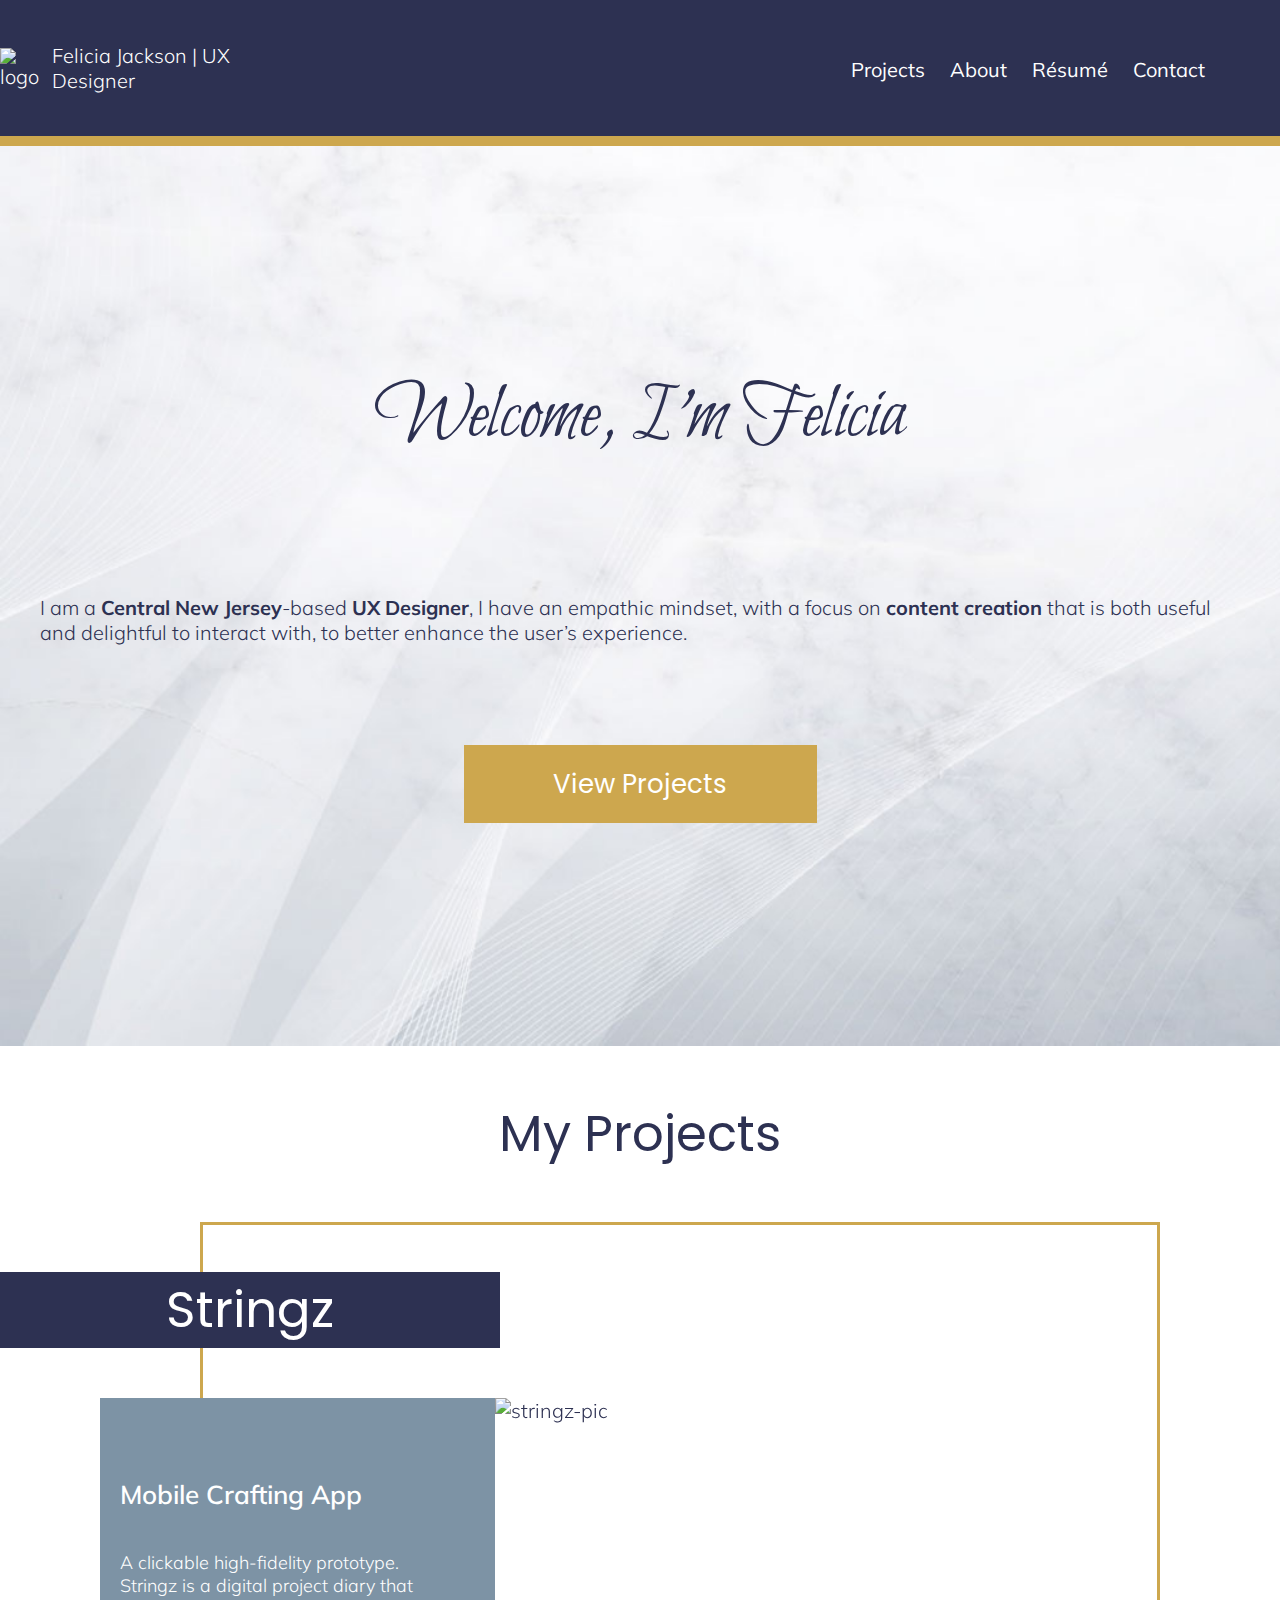
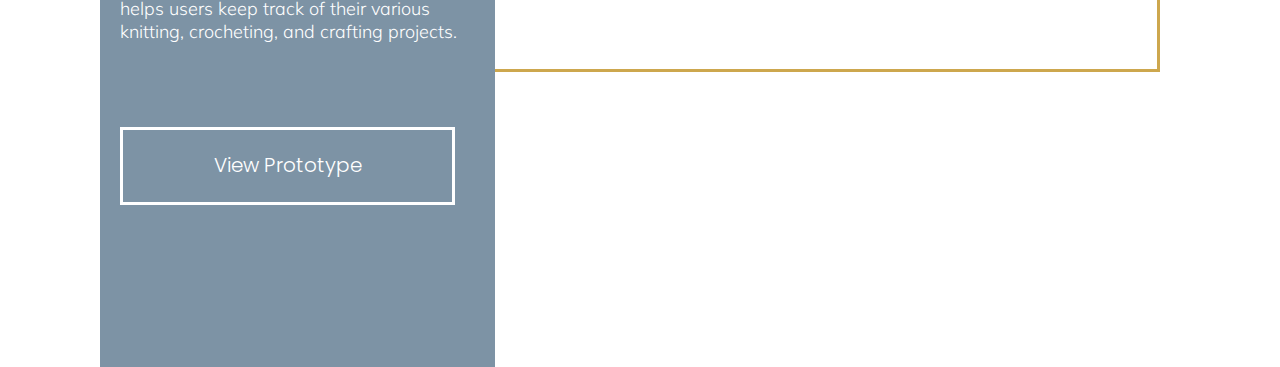
==== index.html @ fa901147 "addin responsive breakpoints to projects" ====
<!DOCTYPE html>
<html lang="en" dir="ltr">
  <head>
    <meta charset="utf-8" />
    <title>Felicia Jackson | Portfolio</title>
    <meta name="viewport" content="width=device-width, initial-scale=1.0" />
    <link rel="stylesheet" type="text/css" href="css/reset.css" />
    <link rel="stylesheet" type="text/css" href="css/style.css" />
    <link rel="stylesheet" type="text/css" href="css/projects.css" />
    <link rel="apple-touch-icon" sizes="180x180" href="/apple-touch-icon.png" />
    <link rel="icon" type="image/png" sizes="32x32" href="/favicon-32x32.png" />
    <link rel="icon" type="image/png" sizes="16x16" href="/favicon-16x16.png" />
    <link rel="manifest" href="/site.webmanifest" />
    <link rel="mask-icon" href="/safari-pinned-tab.svg" color="#2d3152" />
    <meta name="msapplication-TileColor" content="#2d3152" />
    <meta name="theme-color" content="#2d3152" />
    <link
      href="https://fonts.googleapis.com/css?family=Bilbo+Swash+Caps%7cMuli:300,300i,400,700,700i%7cPoppins:300,400,500&display=swap"
      rel="stylesheet"
    />
    <link
      rel="stylesheet"
      href="https://use.fontawesome.com/releases/v5.7.2/css/all.css"
      integrity="sha384-fnmOCqbTlWIlj8LyTjo7mOUStjsKC4pOpQbqyi7RrhN7udi9RwhKkMHpvLbHG9Sr"
      crossorigin="anonymous"
    />
    <!-- Global site tag (gtag.js) - Google Analytics -->
    <script
      async
      src="https://www.googletagmanager.com/gtag/js?id=UA-140704388-1"
    ></script>
    <script>
      window.dataLayer = window.dataLayer || [];
      function gtag() {
        dataLayer.push(arguments);
      }
      gtag("js", new Date());

      gtag("config", "UA-140704388-1");
    </script>
  </head>
  <body>
    <main>
      <header>
        <div class="logo-and-title">
          <div class="logo">
            <a href="index.html"><img src="images/logo.svg" alt="logo"/></a>
          </div>
          <h1 class="title">Felicia Jackson | UX Designer</h1>
        </div>
        <nav>
          <label for="toggle">&#9776;</label>
          <input type="checkbox" id="toggle" />
          <div class="menu">
            <a href="index.html#projects">Projects</a>
            <a href="about.html">About</a>
            <a href="résumé.pdf">R&eacute;sum&eacute;</a>
            <a href="contact.html">Contact</a>
          </div>
        </nav>
      </header>
      <div class="hero-section">
        <h1 class="bilbo-swash nsme">Welcome, I'm Felicia</h1>
        <p class="info1">
          I am a <strong>Central New Jersey</strong>-based
          <strong>UX Designer</strong>, I have an empathic mindset, with a focus
          on <strong>content creation</strong> that is both useful and
          delightful to interact with, to better enhance the user’s experience.
        </p>
        <div class="projects-button-container">
          <a href="index.html#projects" class="view-projects-button"
            >View Projects</a
          >
        </div>
      </div>

      <!-- project sections starts -->
      <div class="content">
        <h3 id="projects">My Projects</h3>
        <section class="section1">
          <div class="project-container">
            <div class="accent-border"></div>
            <div class="product-name">
              <h3>Stringz</h3>
            </div>
            <div class="project-info-container">
            <div class="card">
              <div class="card-content-container">
              <h4>Mobile Crafting App</h4>
              <p class="info2">
                A clickable high-fidelity prototype. Stringz is a digital
                project diary that helps users keep track of their various
                knitting, crocheting, and crafting projects.
              </p>
              <a
                href="https://invis.io/UWTKJE8YEC4"
                target="_blank"
                class="button"
                >View Prototype</a
              >
            </div>
            </div>
            <div class="product-image">
              <img src="images/stringz-image.jpg" alt="stringz-pic" />
            </div>
          </div>
          </div>
        </section>

        <!-- <section class="section2">
          <div class="accent-border2"></div>
          <div class="product-name2">
            <h3>Vaultage</h3>
          </div>
          <div class="vaultage-image">
            <img src="images/vaultage-image.jpg" alt="vaultage-pic" />
          </div>
          <div class="card2">
            <h4>Cloud Storage App</h4>
            <p class="info3">
              A clickable high fidelity prototype. It was usability tested on
              several potential users. This prototype addresses the initial pain
              points of cloud service users based on data research.
            </p>
            <a href="project.html" class="button">View Case Study</a>
          </div>
        </section>

        <section class="section3">
          <div class="accent-border3"></div>
          <div class="product-name3">
            <h3>Busy Bus</h3>
          </div>
          <div class="busy-bus-image">
            <img src="images/busy-bus.jpg" alt="busy-bus-pic" />
          </div>
          <div class="card3">
            <h4>Mobile App</h4>
            <p class="info2">
              Busy Bus is a single screen prototype solution to the problem
              identified by Transit Officials at the Washington & State Street
              Bus stop. Riders wanted the ability to know when their exact bus
              would be arriving into the station.
            </p>
            <a
              href="https://saphyer.github.io/FE-Challenge/"
              target="_blank"
              class="button"
              >View Prototype</a
            >
          </div>
        </section>
      </div> -->

      <!--footer starts -->
      <!-- <footer>
        <p class="thank-you">
          Thank you for your time, and I hope you enjoyed my work. If you have
          any questions, please feel free to contact me.
        </p>
        <a href="contact.html" class="lets-connect">Let’s Connect</a>
      </footer>
      <ul class="links2">
        <li>
          <a
            href="https://twitter.com/SaphyerJ?lang=en"
            target="_blank"
            class="contact-links"
            ><i class="fab fa-twitter"></i
          ></a>
        </li>

        <li>
          <a
            href="https://github.com/Saphyer"
            target="_blank"
            class="contact-links"
            ><i class="fab fa-github"></i
          ></a>
        </li>

        <li>
          <a href="contact.html" class="contact-links"
            ><i class="fas fa-envelope"></i
          ></a>
        </li>

        <li>
          <a
            href="https://www.linkedin.com/in/felicia-jackson"
            target="_blank"
            class="contact-links"
            ><i class="fab fa-linkedin-in"></i
          ></a>
        </li>
      </ul>
      <p class="copy-right">
        &copy; 2019 Felicia Jackson | Designed & Developed by Felicia Jackson
      </p>
      <p class="copy-right2">&copy; 2019 Felicia Jackson</p> -->
    </main>
  </body>
</html>
---- css/style.css ----
* {
  box-sizing: border-box;
  margin: 0;
  padding: 0;
  /* overflow-x: hidden; */
}

body {
  background-color: #fff;
  color: #2D3152;
  font-family: 'Muli', sans-serif;
  font-size: 18px;
  font-weight: 300;
  line-height: normal;
  margin: 0;
  width: 100vw;
}

html {
  scroll-behavior: smooth;
}

main {
  display: grid;
  width: 100vw;
}

/* HOMEPAGE STARTS */
header {
  background-color: #2D3152;
  border-bottom: 10px solid #cda74e;
  color: #fff;
  display: flex;
  flex-direction: row;
  height: 225px;
  justify-content: space-between;
  position: sticky;
  position: -webkit-sticky;
  top: 0;
  width: 100%;
}

.logo {
  /* grid-column: 1;
  grid-row: 1;
  justify-self: start;
  padding-left: 30px;
  padding-top: 15px; */
}

.title {
  /* font-weight: 400;
  grid-column: 1;
  grid-row: 1;
  height: 26px;
  padding-left: 7px;
  padding-top: 41px;
  width: 260px; */
}

nav {
  text-align: right;
  height: 70px;
  line-height: 70px;
  padding-right: 15px;
  padding-top: 1px;
  width: 100%;
}

.menu {
  margin: 0 50px 0 0;
}

.menu a {
  clear: right;
  color: #fff;
  font-weight: 400;
  line-height: 50px;
  margin: 0 10px;
  text-decoration: none;
}

label {
  background-color: #2d3152;
  display: none;
  font-size: 45px;
  float: right;
  line-height: 70px;
  margin: 12px 45px 0 0 ;
  width: 15px;
}

#toggle {
  display: none;
}

/* unvisited link */
a:link {
  color: #ffffff;
  text-decoration: none;
}

/* visited link */
a:visited {
  color: #ffffff;
}

/* hover over link */
a:hover {
  text-decoration: underline;
}

/* selected link
a:active {
  color: #D2D6DD;
}*/

.hero-section {
  background-image: url(../images/abstract-bg.jpg);
  background-size: cover;
  display: flex;
  flex-direction: column;
  justify-content: center;
  align-items: center;
  height: 100vh;
}

.projects-button-container {
  width: 100%;
  display: flex;
  justify-content: center;
  align-items: center;
}

.bilbo-swash {
  font-family: 'Bilbo Swash Caps', cursive;
  font-size: 70px;
  grid-column: 1;
  grid-row: 1;
  padding-left: 40px;
  padding-top: 80px;
}

.name {
  font-family: 'Bilbo Swash Caps', cursive;
  font-size: 70px;
  grid-column: 1;
  grid-row: 1;
  justify-self: start;
  margin-left: 110px;
  padding-top: 165px;
}

.info1 {
  align-self: end;
  font-weight: 300;
  grid-column: 1;
  grid-row: 1;
  padding-bottom: 100px;
  padding-left: 40px;
  padding-right: 40px;
  width: 100%;
}

.info2, .info3 {
  font-size: 18px;
  grid-row: 2;
  /* padding-left: 35px; */
  padding-right: 35px;
  width: 375px;
}

.content {
  /* display: grid; */
  /* grid-template-rows: 80px repeat(3, 1fr);
  grid-row-gap: 35px; */
  width: 100vw;
}

.project-container {
  width: 100%;
  position: absolute;
}



.button {
 background: #7D93A5;
 border: 3px solid #ffffff;
 color: #ffffff;
 font-family: 'Poppins';
 font-size: 20px;
 font-weight: 300;
 grid-column: 1;
 grid-row: 3;
 height: 78px;
 justify-self: center;
 margin-top: 84px;
 padding: 20px;
 text-align: center;
 text-decoration-line: none;
 width: 335px;
}

a.button:link {
  color: #ffffff;
}

/* visited link */
a.button:visited {
 background: #fff;
 border-color: #7D93A5;
 color: #7D93A5;
}

/* hover over link */
a.button:hover {
 background: #ffffff;
 border: 3px solid #7D93A5;
 color: #7D93A5;
}

/* selected link */
a.button:active {
 background: #ffffff;
 border: 3px solid #6b7d8c;
 color: #6b7d8c;
}

.vaultage-image, .busy-bus-image {
  grid-column: 1;
  grid-row: 2;
  margin-top: 145px;
}
/* HOMEPAGE ENDS */

/* CASE STUDY STARTS */
#myBtn {
  background-color: #2d3152;
  border: none;
  border-radius: 50%;
  bottom: 20px;
  color: #ffffff;
  cursor: pointer;
  display: none;
  font-size: 18px;
  font-weight: bold;
  outline: none;
  position: fixed;
  right: 10px;
  padding: 15px;
  z-index: 99;
}

#myBtn:hover {
  background-color: #fff;
  border: 2px solid #2d3152;
  color: #2d3152;
}

.active {
  color: #BAC8CE !important;
}

.hero-area {
  display: grid;
  grid-column: 1;
  grid-gap: 20px;
  grid-template-rows: 100px 155px 349px 135px;
}

.steel-bg {
  grid-column: 1;
  grid-row: 1;
  z-index: -1;
}

.steel-bg img {
  height: 855px;
  width: 100%;
}

.prototype-title, .about-me h2, .contact-me h2 {
  font-family: 'Bilbo Swash Caps', cursive;
  font-size: 60px;
  grid-column: 1;
  grid-row: 1;
}

.prototype-title {
  margin-top: 50px;
  padding-bottom: 60px;
  padding-right: 40px;
  padding-top: 40px;
  place-self: center;
}

.about-me h2, .contact-me h2 {
  align-self: center;
  justify-self: center;
  padding-bottom: 50px;
}

.hero-statement {
  font-weight: 300;
  grid-column: 1;
  grid-row: 2;
  height: 153px;
  padding-left: 40px;
  width: 100%;
}

.hero-image {
  grid-column: 1;
  grid-row: 3;
  padding-right: 55px;
  place-self: center;
}

.hero-image img {
  height: 350px;
  width: 372px;
}

.view-prototype-button, .user-survey-button, .personas-button, .user-stories-button, .user-flows-button, .content-strategy-button, .site-map-button, .full-sketches-button, .lo-fi-wireframes-button, .lo-fi-prototype-button, .hi-fi-mockups-button, .view-prototype-button2, .logo-sketch-button, .style-guide-button, .preference-test-button, .lets-connect {
  background-color: #cda74e;
  border: 2px solid #cda74e;
  color: #fff;
  font-family: 'Poppins';
  font-size: 20px;
  font-weight: 400;
  grid-column: 1;
  height: 78px;
  justify-self: center;
  padding: 20px;
  text-align: center;
  text-decoration: none;
  width: 335px;
}

.view-prototype-button {
 grid-row: 4;
}

.user-survey-button {
 grid-row: 14;
}

.personas-button {
 grid-row: 8;
}

.user-stories-button {
 grid-row: 13;
}

.user-flows-button {
 grid-row: 20;
}

.content-strategy-button {
 grid-row: 25;
}

.site-map-button {
 grid-row: 30;
}

.full-sketches-button {
 grid-row: 12;
}

.lo-fi-wireframes-button {
 grid-row: 13;
}

.lo-fi-prototype-button {
 grid-row: 14;
}

.hi-fi-mockups-button {
 grid-row: 20;
}

.view-prototype-button2 {
  grid-row: 24;
}

.logo-sketch-button  {
 grid-row: 5;
}

.style-guide-button {
 grid-row: 25;
}

.preference-test-button {
 grid-row: 36;
}

.lets-connect {
   grid-row: 2;
}

a.view-prototype-button:link {
 color: #ffffff;
}

/* visited link */
a.view-prototype-button:visited {
  background: #ffffff;
  border-color: #cda74e;
  color: #cda74e;
}

/* hover over link */
a.view-prototype-button:hover {
  background: #ffffff;
  border: 2px solid #b39144;
  color: #b39144;
}

/* selected link */
a.view-prototype-button:active {
  background: #ffffff;
  border: 2px solid #2D3152;
  color: #2D3152;
}

.overview {
  display: grid;
  grid-gap: 10px;
  grid-template-rows: 1fr;
  padding-top: 60px;
}

.tab, .tab2 {
  background-color: #2D3152;
  color: #ffffff;
  font-family: 'Poppins';
  font-size: 30px;
  font-weight: 500;
  grid-template-rows: 1fr;
  height: 40px;
  justify-items: center;
  padding-bottom: 50px;
  text-align: center;
}

.tab {
  grid-row: 1;
}

.tab2 {
  grid-row: 3;
}

.tab h3, .tab2 h3 {
  font-size: 30px;
  font-weight: 400;
  text-align: center;
  }

h4 {
  font-size: 20px;
  font-weight: 600;
}

.summary, .competitive, .personas {
  grid-column: 1;
  grid-row: 2;
  padding-left: 35px;
}

.user-survey, .user-stories {
  grid-column: 1;
  grid-row: 9;
  padding-left: 35px;
}

.user-stories {
  padding-top: 10px;
}

.user-flows, .content-strategy, .site-map, .sketching, .hi-fi-mockups, .logo-sketches, .black-white-logo, .color-logo, .mind-map, .mood-board, .style-guide, .preference-testing, .thoughts {
  grid-column: 1;
  padding-left: 35px;
}

.user-flows {
  grid-row: 14;
}

.content-strategy {
  grid-row: 21;
}

.site-map {
  grid-row: 26;
}

.sketching, .logo-sketches, .thoughts {
  grid-row: 2;
}

.hi-fi-mockups {
  grid-row: 16;
}

.black-white-logo {
  grid-row: 6;
}

.color-logo {
  grid-row: 10;
}

.mind-map {
  grid-row: 15;
}

.mood-board {
  grid-row: 18;
}

.style-guide {
  grid-row: 21;
}

.preference-testing {
  grid-row: 27;
}

.summary-text, .problem-text, .solution-text, .competitive-text1, .competitive-text2, .survey-text1, .survey-text2, .survey-text3, .multitasker-text, .professional-text, .user-stories-text, .user-flow-text, .content-strategy-text1, .content-strategy-text2, .site-map-text, .sketch-text1, .sketch-text2, .sketch-text3, .logo-text, .mind-map-text, .mood-board-text, .style-guide-text, .preference-text1, .preference-text2, .preference-text3, .preference-text4, .preference-text5, .thoughts-text1, .thoughts-text2, .thoughts-text3, .thoughts-text4, .thoughts-text5 {
  grid-column: 1;
  padding-left: 35px;
  padding-right: 35px;
  width: 375px;
}

.summary-text, .sketch-text1, .logo-text, .thoughts-text1 {
  grid-row: 3;
}

.problem-text {
  grid-row: 2;
}

.solution-text {
  grid-row: 4;
  padding-bottom: 50px;
}

.competitive-text2, .thoughts-text2 {
  grid-row: 4;
}

.survey-text1, .user-stories-text {
  grid-row: 10;
}

.survey-text2 {
  grid-row: 11;
}

.survey-text3 {
  grid-row: 12;
}

.multitasker-text, .professional-text {
  padding-top: 30px;
}

.multitasker-text {
  grid-row: 4;
}

.professional-text {
  grid-row: 6;
}

.user-flow-text, .sketch-text2 {
  grid-row: 15;
}

.content-strategy-text1, .sketch-text3, .style-guide-text {
  grid-row: 22;
}

.content-strategy-text2 {
  grid-row: 23;
}

.site-map-text {
  grid-row: 27;
}

.mind-map-text {
  grid-row: 16;
}

.mood-board-text {
  grid-row: 19;
}

.preference-text1 {
  grid-row: 28;
}

.preference-text2 {
  grid-row: 29;
}

.preference-text3 {
  grid-row: 31;
}

.preference-text4 {
  grid-row: 33;
}

.preference-text5 {
  grid-row: 35;
}

.thoughts-text3 {
  grid-row: 5;
}

.thoughts-text4 {
  grid-row: 6;
}

.thoughts-text5 {
  grid-row: 7;
}

.role, .deliverables, .tools {
  grid-column: 1;
  grid-row: 4;
  padding-left: 35px;
  padding-bottom: 5px;
}

.deliverables {
  grid-row: 6;
}

.tools {
  grid-row: 10;
}

.hr1, .hr2, .hr3 {
  align-self: end;
  grid-column: 1;
  height: 0;
  margin-left: 35px;
  width: 300px;
}

.hr1 {
  grid-row: 4;
}

.hr2 {
  grid-row: 6;
}

.hr3 {
  grid-row: 10;
}

.ux, .discovery, .ia, .visual, .design {
  display: block;
  grid-column: 1;
  padding-left: 35px;
}

.ux {
  grid-row: 5;
}

.discovery {
  grid-row: 7;
}

.ia {
  grid-row: 8;
}

.visual {
  grid-row: 9;
}

.design {
  grid-row: 11;
  padding-bottom: 50px;
}

b {
  font-weight: 500;
}

.problem-solution, .define, .brand-identity {
  background-color: rgba(125, 147, 165, .13);
  display: grid;
  grid-gap: 20px;
  padding-top: 50px;
}

.problem-solution {
  grid-template-columns: 1fr;
  grid-template-rows: 1fr;
}

.define, .brand-identity  {
  padding-bottom: 50px;
}

.empathize, .ideate, .reflection {
  display: grid;
  grid-gap: 20px;
  padding-bottom: 50px;
  padding-top: 50px;
}

.empathize {
  grid-template-columns: 1fr;
  grid-row: 5;
}

strong {
  font-weight: bold;
}

.google, .dropbox, .icloud {
  grid-column: 1;
  justify-self: center;
  padding-bottom: 30px;
}

.google {
  grid-row: 5;
}

.dropbox {
  grid-row: 6;
}

.icloud {
  grid-row: 7;
}

.h51, .h52, .h53 {
  align-self: end;
  grid-column: 1;
  justify-self: center;
}

.h51 {
  grid-row: 5;
}

.h52 {
  grid-row: 6;
}

.h53 {
  grid-row: 7;
}

a.analysis-links:link {
  color: #2D3152;
  text-decoration-line: underline;
}

/* visited link */
a.analysis-links:visited {
  color: #7D93A5;
}

/* hover over link */
a.analysis-links:hover {
  color: #CDA74E;
}

/* selected link */
a.analysis-links:active {
  color: #7D93A5;
}

.take-away1, .take-away2, .take-away3, .take-away4, .take-away5, .take-away6, .take-away7, .take-away8, .take-away9 {
  background-color: rgba(213, 214, 221, 0.5);
  grid-column: 1;
  padding: 20px;
  padding-left: 35px;
  padding-right: 35px;
}

.take-away1 {
  grid-row: 8;
}

.take-away2 {
  grid-row: 13;
}

.take-away3 {
  grid-row: 7;
}

.take-away4 {
  grid-row: 12;
}

.take-away5 {
  grid-row: 19;
}

.take-away6 {
  grid-row: 24;
}

.take-away7 {
  grid-row: 29;
}

.take-away8 {
  grid-row: 23;
}

.take-away9 {
  grid-row: 37;
}

a.user-survey-button:link {
  color: #ffffff;
}

/* visited link */
a.user-survey-button:visited {
  background: #fff;
  border-color: #cda74e;
  color: #cda74e;
}

/* hover over link */
a.user-survey-button:hover {
  background: #ffffff;
  border: 2px solid #b39144;
  color: #b39144;
}

/* selected link */
a.user-survey-button:active {
  background: #ffffff;
  border: 2px solid #2D3152;
  color: #2d3152;
}

.candiceb, .stacyj {
  grid-column: 1;
}

.candiceb {
  grid-row: 3;
}

.stacyj {
  grid-row: 5;
}

.multitasker, .professional {
  grid-column: 1;
  padding-left: 35px;
}

.multitasker{
  grid-row: 4;
}

.professional{
  grid-row: 6;
}

a.personas-button:link {
  color: #ffffff;
}

/* visited link */
a.personas-button:visited {
  background: #fff;
  border-color: #cda74e;
  color: #cda74e;
}

/* hover over link */
a.personas-button:hover {
  background: #ffffff;
  border: 2px solid #b39144;
  color: #b39144;
}

/* selected link */
a.personas-button:active {
  background: #ffffff;
  border: 2px solid #2D3152;
  color: #2d3152;
}

.us-image {
  grid-column: 1;
  grid-row: 11;
}

figcaption {
  font-size: 14px;
  padding-left: 15px;
}

a.user-stories-button:link {
  color: #ffffff;
}

/* visited link */
a.user-stories-button:visited {
  background: #fff;
  border-color: #cda74e;
  color: #cda74e;
}

/* hover over link */
a.user-stories-button:hover {
  background: #ffffff;
  border: 2px solid #b39144;
  color: #b39144;
}

/* selected link */
a.user-stories-button:active {
  background: #ffffff;
  border: 2px solid #2D3152;
  color: #2d3152;
}

ol {
  grid-column: 1;
  grid-row: 16;
  justify-self: start;
  list-style-type: decimal;
  padding-left: 55px;
}

.search-share-image {
  grid-column: 1;
  grid-row: 17;
  padding-left: 20px;
}

.onboarding-image {
  grid-column: 1;
  grid-row: 18;
  padding-left: 45px;
}

a.user-flows-button:link {
  color: #ffffff;
}

/* visited link */
a.user-flows-button:visited {
  background: #fff;
  border-color: #cda74e;
  color: #cda74e;
}

/* hover over link */
a.user-flows-button:hover {
  background: #ffffff;
  border: 2px solid #b39144;
  color: #b39144;
}

/* selected link */
a.user-flows-button:active {
  background: #ffffff;
  border: 2px solid #2D3152;
  color: #2d3152;
}

a.content-strategy-button:link {
  color: #ffffff;
}

/* visited link */
a.content-strategy-button:visited {
  background: #fff;
  border-color: #cda74e;
  color: #cda74e;
}

/* hover over link */
a.content-strategy-button:hover {
  background: #ffffff;
  border: 2px solid #b39144;
  color: #b39144;
}

/* selected link */
a.content-strategy-button:active {
  background: #ffffff;
  border: 2px solid #2D3152;
  color: #2d3152;
}

.site-map-image2 {
  grid-column: 1;
  grid-row: 28;
  place-self: center;
}

a.site-map-button:link {
  color: #ffffff;
}

/* visited link */
a.site-map-button:visited {
  background: #fff;
  border-color: #cda74e;
  color: #cda74e;
}

/* hover over link */
a.site-map-button:hover {
  background: #ffffff;
  border: 2px solid #b39144;
  color: #b39144;
}

/* selected link */
a.site-map-button:active {
  background: #ffffff;
  border: 2px solid #2D3152;
  color: #2d3152;
}

.h54, .h55 {
  font-weight: 500;
  grid-column: 1;
  padding-left: 35px;
}

.h54 {
  grid-row: 4;
}

.h55 {
  grid-row: 8;
}

.upload-image {
  grid-column: 1;
  grid-row: 5;
  place-self: center;
}

.lo-fi-iteration1 {
  grid-column: 1;
  grid-row: 6;
}

.lo-fi-iteration2 {
  grid-column: 1;
  grid-row: 7;
}

.create-content-image {
  grid-column: 1;
  grid-row: 9;
  place-self: center;
}

.new-content1 {
  grid-column: 1;
  grid-row: 10;
}

.new-content2 {
  grid-column: 1;
  grid-row: 11;
}

a.full-sketches-button:link {
  color: #ffffff;
}

/* visited link */
a.full-sketches-button:visited {
  background: #fff;
  border-color: #cda74e;
  color: #cda74e;
}

/* hover over link */
a.full-sketches-button:hover {
  background: #ffffff;
  border: 2px solid #b39144;
  color: #b39144;
}

/* selected link */
a.full-sketches-button:active {
  background: #ffffff;
  border: 2px solid #2D3152;
  color: #2d3152;
}

a.lo-fi-wireframes-button:link {
  color: #ffffff;
}

/* visited link */
a.lo-fi-wireframes-button:visited {
  background: #fff;
  border-color: #cda74e;
  color: #cda74e;
}

/* hover over link */
a.lo-fi-wireframes-button:hover {
  background: #ffffff;
  border: 2px solid #b39144;
  color: #b39144;
}

/* selected link */
a.lo-fi-wireframes-button:active {
  background: #ffffff;
  border: 2px solid #2D3152;
  color: #2d3152;
}

a.lo-fi-prototype-button:link {
  color: #ffffff;
}

/* visited link */
a.lo-fi-prototype-button:visited {
  background: #fff;
  border-color: #cda74e;
  color: #cda74e;
}

/* hover over link */
a.lo-fi-prototype-button:hover {
  background: #ffffff;
  border: 2px solid #b39144;
  color: #b39144;
}

/* selected link */
a.lo-fi-prototype-button:active {
  background: #ffffff;
  border: 2px solid #2D3152;
  color: #2d3152;
}

a.usability-tests-link:link {
  color: #2D3152;
  text-decoration-line: underline;
}

/* visited link */
a.usability-tests-link:visited {
  color: #7D93A5;
}

/* hover over link */
a.usability-tests-link:hover {
  color: #CDA74E;
}

/* selected link */
a.usability-tests-link:active {
  color: #D2D6DD;
}

.hi-fi-mockup1, .hi-fi-mockup2, .hi-fi-mockup3, .hi-fi-mockup4 {
  grid-column: 1;
}

.hi-fi-mockup1 {
  grid-row: 17;
}

.hi-fi-mockup2 {
  grid-row: 17;
}

.hi-fi-mockup3 {
  grid-row: 19;
}

.hi-fi-mockup4 {
  grid-row: 18;
}

a.hi-fi-mockups-button:link {
  color: #ffffff;
}

/* visited link */
a.hi-fi-mockups-button:visited {
  background: #fff;
  border-color: #cda74e;
  color: #cda74e;
}

/* hover over link */
a.hi-fi-mockups-button:hover {
  background: #ffffff;
  border: 2px solid #b39144;
  color: #b39144;
}

/* selected link */
a.hi-fi-mockups-button:active {
  background: #ffffff;
  border: 2px solid #2D3152;
  color: #2d3152;
}
a.view-prototype-button2:link {
  color: #ffffff;
}

/* visited link */
a.view-prototype-button2:visited {
  background: #fff;
  border-color: #cda74e;
  color: #cda74e;
}

/* hover over link */
a.view-prototype-button2:hover {
  background: #ffffff;
  border: 2px solid #b39144;
  color: #b39144;
}

/* selected link */
a.view-prototype-button2:active {
  background: #ffffff;
  border: 2px solid #2D3152;
  color: #2d3152;
}

.logo-sketches-image {
  grid-column: 1;
  grid-row: 4;
}

a.logo-sketch-button:link {
  color: #ffffff;
}

/* visited link */
a.logo-sketch-button:visited {
  background: #fff;
  border-color: #cda74e;
  color: #cda74e;
}

/* hover over link */
a.logo-sketch-button:hover {
  background: #ffffff;
  border: 2px solid #b39144;
  color: #b39144;
}

/* selected link */
a.logo-sketch-button:active {
  background: #ffffff;
  border: 2px solid #2D3152;
  color: #2d3152;
}

.vl1, .vl2, .vl3 {
  grid-column: 1;
  justify-self: center;
}

.vl1 {
  grid-row: 7;
}

.vl2 {
  grid-row: 8;
}

.vl3 {
  grid-row: 9;
  padding-left: 125px;
}

.hi-fi-vl1, .hi-fi-vl2, .hi-fi-vl3, .hi-fi-vl4 {
  grid-column: 1;
  place-self: center;
}

.hi-fi-vl1 {
  grid-row: 11;
}

.hi-fi-vl2 {
  grid-row: 12;
}

.hi-fi-vl3 {
  grid-row: 13;
}

.hi-fi-vl4 {
  grid-row: 14;
  padding-left: 125px;
}

.mind-map-image, .mood-board-image {
  grid-column: 1;
}

.mind-map-image {
  grid-row: 17;
}

.mood-board-image {
  grid-row: 20;
}

.color-palette, .typography-image {
  grid-column: 1;
  place-self: center;
}

.color-palette {
  grid-row: 23;
}

.typography-image {
  grid-row: 24;
}

a.style-guide-button:link {
  color: #ffffff;
}

/* visited link */
a.style-guide-button:visited {
  background: #fff;
  border-color: #cda74e;
  color: #cda74e;
}

/* hover over link */
a.style-guide-button:hover {
  background: #ffffff;
  border: 2px solid #b39144;
  color: #b39144;
}

/* selected link */
a.style-guide-button:active {
  background: #ffffff;
  border: 2px solid #2D3152;
  color: #2d3152;
}

a.iterations:link {
  color: #2D3152;
  text-decoration-line: underline;
}

/* visited link */
a.iterations:visited {
  color: #7D93A5;
}

/* hover over link */
a.iterations:hover {
  color: #CDA74E;
}

/* selected link */
a.iterations:active {
  color: #D2D6DD;
}

.login-button, .progress-meter, .radio-button {
  grid-column: 1;
  place-self: center;
}

.login-button {
  grid-row: 30;
}

.progress-meter {
  grid-row: 32;
}

.radio-button {
  grid-row: 34;
}

i {
  font-style: italic;
}

a.final-testing:link {
  color: #2D3152;
  text-decoration-line: underline;
}

/* visited link */
a.final-testing:visited {
  color: #7D93A5;
}

/* hover over link */
a.final-testing:hover {
  color: #CDA74E;
}

/* selected link */
a.final-testing:active {
  color: #D2D6DD;
}

a.final-version:link {
  color: #2D3152;
  text-decoration-line: underline;
}

/* visited link */
a.final-version:visited {
  color: #7D93A5;
}

/* hover over link */
a.final-version:hover {
  color: #CDA74E;
}

/* selected link */
a.final-version:active {
  color: #D2D6DD;
}

a.preference-test-button:link {
  color: #ffffff;
}

/* visited link */
a.preference-test-button:visited {
  background: #fff;
  border-color: #cda74e;
  color: #cda74e;
}

/* hover over link */
a.preference-test-button:hover {
  background: #ffffff;
  border: 2px solid #b39144;
  color: #b39144;
}

/* selected link */
a.preference-test-button:active {
  background: #ffffff;
  border: 2px solid #2D3152;
  color: #2d3152;
}

/* ABOUT ME STARTS */
.about-me {
  background-image: url(../images/abstract-bg.jpg);
  background-size: cover;
  display: grid;
  grid-template-rows: 342px;
}

.quote1, .quote1a, .quote2 {
  font-size: 18px;
  font-style: italic;
  font-weight: lighter;
  grid-column: 1;
  grid-row: 1;
}

.quote1 {
  place-self: center;
  padding-top: 80px;
  width: 347px;
}

.quote1a, .quote2 {
  align-self: end;
  justify-self: center;
}

.quote1a {
  padding-bottom: 95px;
  width: 126px;
}

.quote2 {
  padding-bottom: 60px;
  width: 100px;
}

.bio-section {
  display: grid;
  grid-gap: 20px;
  grid-template-rows: 700px 1fr;
}

.color-block {
  background-color: #2d3152;
  grid-column: 1;
  grid-row: 1;
  height: 351px;
  justify-self: center;
  width: 364px;
}

.portrait2 {
  grid-column: 1;
  grid-row: 1;
  height: 500px;
  padding-top: 4px;
  place-self: center;
}

.bio-tab {
  background-color: #2D3152;
  color: #fff;
  grid-column: 1;
  grid-row: 2;
  height: 40px;
  justify-self: stretch;
  padding-bottom: 50px;
  text-align: center;
}

h3 {
  color: #ffffff;
  font-family: 'Poppins';
  font-size: 30px;
  font-weight: 400;
}

.bio-paras {
  display: grid;
  grid-row-gap: 15px;
}

.p1, .p2, .p3, .p4 {
  grid-column: 1;
  padding: 5px 35px;
}

.p1 {
  grid-row: 2;
}

.p2 {
  grid-row: 4;
}

.p3 {
  grid-row: 6;
}

.p4 {
  grid-row: 7;
}

.adolescence, .adulthood, .reflect {
  font-size: 24px;
  font-weight: 600;
  font-style: italic;
  grid-column: 1;
  padding-left: 35px;
  padding-top: 5px;
}

.adolescence {
  grid-row: 1;
}

.adulthood {
  grid-row: 3;
}

.reflect {
  grid-row: 5;
}

/* CONTACT PAGE STARTS */
.contact-me {
  background-image: url(../images/abstract-bg.jpg);
  background-size: cover;
  display: grid;
  grid-template-rows: 224px;
}

.message, form {
  display: grid;
  font-size: 20px;
}

.message {
  font-weight: bold;
  justify-self: center;
  padding-top: 60px;
}

form {
  grid-gap: 10px;
  grid-template-rows: 40px;
  margin-top: 40px;
  margin-left: 40px;
  margin-right: 40px;
}

input {
  border: 1px solid #d4d4d4;
  font-size: 14px;
  font-family: 'muli';
  grid-row: 1;
  height: 40px;
  padding-left: 5px;
}

textarea {
  border: 1px solid #d4d4d4;
  font-size: 14px;
  font-family: 'muli';
  grid-row: 2;
  height: 150px;
  padding-left: 5px;
  padding-top: 5px;
}

.send-button {
  background: #cda74e;
  border: 2px solid #cda74e;
  color: #ffffff;
  font-family: 'Poppins';
  font-size: 20px;
  font-weight: 400;
  grid-row: 4;
  height: 58px;
  justify-self: center;
  padding: 10px;
  margin-bottom: 40px;
  margin-top: 20px;
  width: 200px;
}

/* FOOTER SECTION STARTS */
footer {
  background-color: #2D3152;
  color: #ffffff;
  display: grid;
  grid-template-rows: 160px 150px;
  grid-gap: 10px;
  margin-top: 85px;
}

.thank-you {
  font-size: 20px;
  grid-column: 1;
  grid-row: 1;
  padding: 45px 35px;
}

a.lets-connect:link {
  color: #ffffff;
}

/* visited link */
a.lets-connect:visited {
  background: #2d3152;
  border-color: #fff;
  color: #fff;
}

/* hover over link */
a.lets-connect:hover {
  background: #2d3152;
  border: 2px solid #ffffff;
  color: #ffffff;
}

/* selected link */
a.lets-connect:active {
  background: #ffffff;
  border: 2px solid #ffffff;
  color: #2d3152;
}

ul.links2 li {
  color: #2D3152;
  float: right;
  font-weight: 400;
  grid-row: 11;
  padding-left: 22px;
}

/* unvisited link */
a.contact-links:link {
  color: #2D3152;
  text-decoration: none;
}

/* visited link */
a.contact-links:visited {
  color: #B3C7D6;
}

/* hover over link */
a.contact-links:hover {
  color: #CDA74E;
}

/* selected link */
a.contact-links:active {
  color: #D2D6DD;
}

.copy-right {
  color: #2D3152;
  font-size: 10px;
  grid-column: 1;
  grid-row: 12;
  padding-left: 35px;
  margin-top: 5px;
  padding-bottom: 10px;
}

/* MEDIA QUERIES START */

@media only screen and (max-width: 760px) {
/* HOMEPAGE MOBILE STYLES */

  body{
    font-size: 18px;
  }

  .accent-border, .accent-border2, .accent-border3 {
    
  }

  .card, .card2, .card3{
    grid-row: 3;
  }

  .content {
    grid-row-gap: 0;
  }

  .section1, .section2, .section3 {
    margin-bottom: 0;
  }

  .product-image img, .vaultage-image img, .busy-bus-image img {
    height: 100%;
    width: 100%;
  }

  header {
    height: 110px;
  }

  label {
    display: block;
    cursor: pointer;
  }

  .menu {
    display: none;
    left: 0px;    
    text-align: center;
    width: 100%;
  }

  .menu a {
    border-bottom: 1px solid #fff;
    display: block;
    margin-left: 0;
    width: 100%;
  }

  #toggle:checked + .menu {
    background-color: #2D3152;
    display: block;
    height:auto;
    margin-top:111px;
    opacity: 0.9;
    /* width: 100; */
  }

  .view-projects-button {
    display: none;
  }

  .info2, .info3 {
    width: 100%;
  }

/* CASE STUDY - MOBILE STYLES */

  .hero-area {
    grid-template-rows: 100px 160px 329px 135px;
  }

  .hero-statement {
    padding: 20px 40px;
  }

  .summary-text, .problem-text, .solution-text, .competitive-text1, .competitive-text2, .survey-text1, .survey-text2, .survey-text3, .multitasker-text, .professional-text, .user-stories-text, .user-flow-text, .content-strategy-text1, .content-strategy-text2, .site-map-text, .sketch-text1, .sketch-text2, .sketch-text3, .logo-text, .mind-map-text, .mood-board-text, .style-guide-text, .preference-text1, .preference-text2, .preference-text3, .preference-text4, .preference-text5, .thoughts-text1, .thoughts-text2, .thoughts-text3, .thoughts-text4, .thoughts-text5 {
    width: 100%;
  }

  .candiceb img, .stacyj img, .us-image img, .lo-fi-iteration1 img, .lo-fi-iteration2 img, .new-content1 img, .new-content2 img, .hi-fi-mockup1 img, .hi-fi-mockup2 img, .hi-fi-mockup4 img, .logo-sketches-image img, .mind-map-image img, .mood-board-image img {
    height: auto;
    width: 100%;
  }

  .candiceb, .stacyj, .us-image, .lo-fi-iteration1, .lo-fi-iteration2, .new-content1, .new-content2, .hi-fi-mockup1, .hi-fi-mockup2, .hi-fi-mockup4, .logo-sketches-image, .mind-map-image, .mood-board-image, .color-palette, .typography-image {
    max-width: 480px;
    margin: 10px auto;
}

  .search-share-image {
     grid-row: 17;
     place-self: center;
  }

  .onboarding-image {
     grid-row: 18;
     place-self: center;
  }

  .site-map-image, .site-map-image img, .uaf1, .hi-fi-mockup1 img, .cnc1, .hi-fi-mockup3 img {
    display: none;
  }

  .color-palette img, .typography-image img {
    height: auto;
    width: 386px;
  }

  i {
    font-size: 18px;
  }

  ul.links2 {
    margin-right: 30px;
    margin-top: 30px;
  }

/* ABOUT ME - MOBILE STYLES */

  .p1, .p2, .p3, .p4 {
    font-size: 18px;
  }

  .footer {
    height: 185px;
  }

  .copy-right {
    display: none;
  }

  .copy-right2 {
    font-size: 16px;
    margin-bottom: 20px;
    margin-left: 35px;
    margin-top: -23px;
  }
}

.logo-and-title {
  display: flex;
  flex-direction: row;
  justify-content: center;
  align-items: center;  
}

.title {
  height: 100%;
  display: flex;
  align-items: center;
  width: max-content;
}

.logo img {
  height: 100px;
}

@media only screen and (min-width: 761px) {
/* HOMEPAGE DESKTOP STYLES */
  body{
    font-size: 20px;
  }

  header {
    height: 146px;
  }

  .menu {
    margin-top: 17px;
  }

  .menu a {
    clear: right;
    font-weight: 400;
    line-height: 104px;
    /* padding: 20px;
    right: 85px; */
  }

  /* unvisited link */
  a:link {
    color: #ffffff;
    text-decoration: none;
  }

  /* hover over link */
  a:hover {
    color: #CDA74E;
  }

  /* selected link */
  a:active {
    color: #D2D6DD;
  }

  .hero-section {
    grid-template-rows: 619px;
  }

  .bilbo-swash, .name {
    font-size: 80px;
  }

  .bilbo-swash {
    /* padding-left: 450px;
    padding-top: 130px; */
    padding: 0;
    text-align: center;
    margin-top: 10%;
  }

  .name {
    margin-left: 250px;
    padding-top: 130px;
    justify-self: center;
  }

  .info1, .info2, .info3 {
    margin-top: 10%;
  }

  .view-projects-button {
     align-self: end;
     background: #cda74e;
     color: #ffffff;
     font-family: 'Poppins';
     font-size: 26px;
     font-weight: 400;
     grid-column: 1;
     grid-row: 1;
     height: 78px;
     margin-bottom: 130px;
     justify-self: center;
     padding: 20px;
     text-align: center;
     width: 353px;
  }

  a.view-projects-button:link {
   color: #ffffff;
  }

  /* visited link */
  a.view-projects-button:visited {
    color: #ffffff;
    border: 2px solid #b39144;
    background: #b39144;
  }

  /* hover over link */
  a.view-projects-button:hover {
    background: #ffffff;
    border: 2px solid #b39144;
    color: #b39144;
  }

  /* selected link */
  a.view-projects-button:active {
    background: #ffffff;
    border: 2px solid #2D3152;
    color: #2D3152;
  }



/* CASE STUDY DESKTOP / TABLET STYLES */
  main {
    width: 100%;
  }

  .hero-area {
    grid-template-columns: 1fr;
    grid-template-rows: 1fr;
  }

  .steel-bg img {
    height: 824px;
  }

  .hero-image {
    grid-row: 1;
    justify-self: end;
    margin-right: 20px;
  }

  .hero-image img {
    height: 708.48px;
    padding-top: 25px;
    width: 772.22px;
  }

  .prototype-title {
    font-size: 80px;
    place-self: start;
    margin-left: 170px;
    margin-top: 65px;
  }

  .hero-statement {
    justify-self: start;
    grid-column: 1;
    grid-row: 1;
    height: 153px;
    margin-left: 135px;
    margin-top: 225px;
    width: 425px;
  }

  .view-prototype-button, .view-prototype-button2, .user-survey-button, .personas-button, .user-stories-button, .user-flows-button, .content-strategy-button, .site-map-button, .full-sketches-button, .lo-fi-wireframes-button, .lo-fi-prototype-button, .hi-fi-mockups-button, .logo-sketch-button, .style-guide-button, .preference-test-button {
    font-size: 26px;
    grid-column: 1;
    width: 353px;
  }

  .view-prototype-button {
     align-self: start;
     grid-row: 1;
     margin-top: 430px;
     margin-left: 170px;
     place-self: start;
  }

  .view-prototype-button2 {
    grid-row: 24;
    justify-self: center;
    margin-right: 190px;
    margin-top: 30px;
  }

  .user-survey-button, .personas-button, .user-stories-button, .user-flows-button, .content-strategy-button, .site-map-button {
    justify-self: start;
    margin-left: 415px;
  }

  .user-survey-button {
    grid-row: 13;
    margin-top: 20px;
    width: 353px;
  }

  .personas-button {
    grid-row: 8;
  }

  .user-stories-button {
    grid-row: 13;
  }

  .user-flows-button {
    grid-row: 19;
  }

  .content-strategy-button {
    grid-row: 25;
    margin-top: 30px;
  }

  .site-map-button {
    grid-row: 31;
  }

  .full-sketches-button {
    grid-row: 11;
    justify-self: start;
    margin-left: 230px;
    padding-left: 25px;
  }

  .lo-fi-wireframes-button, .hi-fi-mockups-button, .logo-sketch-button, .style-guide-button, .preference-test-button {
    justify-self: center;
    padding-left: 20px;
  }

  .lo-fi-wireframes-button {
    grid-row: 11;
    margin-left: 230px;
  }

  .lo-fi-prototype-button {
    grid-row: 13;
    justify-self: start;
    margin-left: 440px;
    padding-left: 20px;
  }

  .hi-fi-mockups-button, .logo-sketch-button, .style-guide-button, .preference-test-button {
    margin-right: 190px;
  }

  .hi-fi-mockups-button {
    grid-row: 21;
  }

  .logo-sketch-button  {
    grid-row: 5;
  }

  .style-guide-button {
    grid-row: 23;
  }

  .preference-test-button {
    grid-row: 30;
    margin-top: 20px;
  }

  .overview, .problem-solution, .empathize, .define, .ideate, .brand-identity, .reflection {
    grid-gap: 30px;
  }

  .overview {
    grid-template-columns: 1440px;
  }

  .tab {
    height: 68px;
    grid-column: 1;
    justify-self: start;
    width: 440px;
  }

  .tab h3, .tab2 h3 {
    font-size: 40px;
    margin-left: 100px;
    padding: 5px;
    text-align: left;
    }

  .summary, .competitive, .user-survey, .personas, .user-stories, .user-flows, .content-strategy, .site-map, .sketching, .hi-fi-mockups, .logo-sketches, .black-white-logo, .color-logo, .mind-map, .mood-board, .style-guide, .preference-testing, .thoughts {
    font-size: 26px;
    grid-column: 1;
    justify-self: start;
    margin-left: 135px;
    margin-top: 5px;
  }

  .summary, .competitive, .personas, .sketching, .logo-sketches, .thoughts {
    grid-row: 2;
  }

  .user-survey {
     grid-row: 8;
  }

  .user-stories, .color-logo {
     grid-row: 9;
  }

  .user-flows, .mood-board  {
     grid-row: 14;
  }

  .content-strategy {
     grid-row: 21;
  }

  .site-map {
     grid-row: 27;
  }

  .hi-fi-mockups, .style-guide {
     grid-row: 17;
  }

  .black-white-logo {
     grid-row: 7;
  }

  .mind-map {
     grid-row: 11;
  }

  .preference-testing {
    grid-row: 24;
  }

  .summary-text, .problem-text, .solution-text, .competitive-text1, .competitive-text2, .survey-text1, .survey-text2, .user-stories-text, .user-flow-text, .content-strategy-text1, .content-strategy-text2, .site-map-text, .sketch-text1, .sketch-text2, .sketch-text3, .logo-text, .mind-map-text, .mood-board-text, .style-guide-text, .preference-text1, .preference-text5, .thoughts-text1, .thoughts-text2, .thoughts-text3, .thoughts-text4, .thoughts-text5 {
    grid-column: 1;
    margin-left: 135px;
    width: 910px;
  }

  .summary-text {
     grid-row: 3;
     padding-bottom: 10px;
  }

  .competitive-text1, .sketch-text1, .logo-text, .thoughts-text1 {
     grid-row: 3;
  }

  .competitive-text2, .thoughts-text2 {
     grid-row: 4;
  }

  .solution-text {
    padding-bottom: 80px;
  }

  .survey-text1 {
     grid-row: 9;
  }

  .survey-text2 {
     grid-row: 10;
  }

  .survey-text3 {
     grid-column: 1;
     grid-row: 11;
     margin-left: 200px;
     width: 790px;
  }

  .user-flow-text, .sketch-text2, .mood-board-text {
     grid-row: 15;
  }

  .content-strategy-text1, .sketch-text3 {
     grid-row: 22;
  }

  .content-strategy-text2 {
     grid-row: 23;
  }

  .site-map-text {
     grid-row: 28;
  }

  .mind-map-text {
     grid-row: 12;
  }

  .style-guide-text {
    grid-row: 18;
  }

  .preference-text1 {
    grid-row: 25;
  }

  .preference-text2, .preference-text3, .preference-text4 {
    grid-column: 1;
    justify-self: start;
    margin-left: 325px;
    padding-top: 10px;
    width: 595px;
  }

  .preference-text2 {
    grid-row: 26;
  }

  .preference-text3 {
    grid-row: 27;
  }

  .preference-text4 {
    grid-row: 28;
  }

  .preference-text5 {
    grid-row: 29;
  }

  .thoughts-text3 {
     grid-row: 5;
  }

  .thoughts-text4 {
     grid-row: 6;
  }

  .thoughts-text5 {
     grid-row: 7;
     padding-bottom: 40px;
  }

  .role, .deliverables, .tools {
    font-size: 26px;
    grid-column: 1;
    grid-row: 4;
  }

  .role {
    margin-left: 135px;
  }

  .deliverables {
    justify-self: center;
    padding-right: 425px;
  }

  .tools {
    justify-self: end;
    padding-right: 145px;
  }

  .hr1, .hr2, .hr3 {
    grid-column: 1;
    grid-row: 4;
  }

  .hr1 {
    margin-left: 170px;
    width: 200px;
  }

  .hr2 {
    justify-self: center;
    margin-left: 35px;
    width: 575px
  }

  .hr3 {
    justify-self: end;
    margin-right: 85px;
    width: 245px;
  }

  .ux, .discovery, .ia, .visual, .design {
    grid-column: 1;
    grid-row: 5;
  }

  .ux {
    margin-left: 135px;
  }

  .discovery, .ia, .visual {
    justify-self: center;
  }

  .discovery {
    padding-right: 375px;
  }

  .ia {
    padding-left: 70px;
  }

  .visual {
    padding-left: 435px;
  }

  .design {
    justify-self: end;
    padding-right: 195px;
  }

  .tab2 {
   justify-self: start;
   grid-row: 1;
   height: 68px;
   grid-row: 3;
   margin-top: 50px;
   width: 440px;
  }

  .tab2 h3 {
    font-size: 40px;
    padding: 5px;
    padding-right: 50px;
    }

  .google, .dropbox, .icloud {
    grid-column: 1;
    grid-row: 5;
    justify-self: start;
    padding-top: 10px;
  }

  .google {
     margin-left: 250px;
  }

  .dropbox {
     padding-left: 525px;
  }

  .icloud {
     padding-left: 830px;
  }

  .h51, .h52, .h53 {
    grid-column: 1;
    grid-row: 5;
    justify-self: start;
  }

  .h51 {
     align-self: end;
     margin-left: 250px;
  }

  .h52 {
     margin-left: 540px;
  }

  .h53 {
     padding-left: 831px;
  }

  .h54, .h55 {
     grid-column: 1;
     padding-left: 230px;
     padding-top: 150px;
  }

  .h54 {
     grid-row: 5;
  }

  .h55 {
     grid-row: 8;
  }

  .take-away1, .take-away2, .take-away3, .take-away4, .take-away5, .take-away6, .take-away7, .take-away8, .take-away9  {
    grid-column: 1;
    margin-left: 140px;
    width: 910px;
  }

  .take-away1 {
     grid-row: 6;
  }

  .take-away2, .take-away4 {
     grid-row: 12;
  }

  .take-away5 {
     grid-row: 17;
  }

  .take-away6 {
    grid-row: 24;
  }

  .take-away7 {
    grid-row: 30;
  }

  .take-away8 {
     grid-row: 23;
  }

  .take-away9 {
    grid-row: 31;
    margin-top: 10px;
  }

  .candiceb, .stacyj {
     margin-left: 170px;
  }

  .candiceb img, .stacyj img {
     height: 321px;
     width: 245px;
  }

  .multitasker, .professional {
    justify-self: center;
  }

  .multitasker {
     grid-row: 3;
     padding-right: 350px;
  }

  .professional {
     grid-row: 5;
     padding-right: 300px;
  }

  .multitasker-text, .professional-text {
    justify-self: center;
    padding-left: 30px;
    padding-top: 35px;
    width: 642px;
  }

  .multitasker-text {
     grid-row: 3;
  }

  .professional-text {
     grid-row: 5;
  }

  .us-image, .site-map-image, .logo-sketches-image, .mind-map-image, .mood-board-image, .color-palette, .typography-image {
    grid-column: 1;
    justify-self: start;
    margin-left: 175px;
  }

  .us-image {
     grid-row: 11;
  }

  .site-map-image {
     grid-row: 29;
     padding-bottom: 40px;
  }

  .site-map-image2 {
    display: none;
  }

  .logo-sketches-image {
     grid-row: 4;
  }

  .mind-map-image {
    grid-row: 13;
  }

  .mood-board-image {
    grid-row: 16;
  }

  .color-palette {
    grid-row: 19;
  }

  .typography-image {
    grid-row: 21;
    padding-top: 30px;
  }

  .upload-image, .create-content-image {
    justify-self: start;
    padding-left: 230px;
    padding-top: 150px;
  }

  .create-content-image {
    grid-row: 8;
  }

  .lo-fi-iteration1, .lo-fi-iteration2 {
    justify-self: center;
    padding-left: 200px;
    grid-row: 5;
  }

  .lo-fi-iteration2, .new-content2 {
     padding-top: 390px;
   }

  .new-content1, .new-content2 {
    justify-self: center;
    padding-left: 200px;
    grid-row: 8;
  }

  .hi-fi-mockup1, .hi-fi-mockup3 {
    margin-left: 175px;
  }

  .hi-fi-mockup1, .hi-fi-mockup2 {
     grid-row: 18;
  }

  .hi-fi-mockup3, .hi-fi-mockup4 {
     grid-row: 19;
  }

  .hi-fi-mockup2, .hi-fi-mockup4 {
    justify-self: end;
    padding-right: 340px;
  }

  .us-image img {
     height: 549px;
     width: 800px;
  }

  ol {
   grid-column: 1;
   grid-row: 16;
   list-style-type: decimal;
   margin-left: 140px;
  }

  .search-share-image {
     grid-column: 1;
     grid-row: 16;
     justify-self: start;
     margin-left: 540px;
  }

  .search-share-image img {
     height: 410px;
     width: 555px;
  }

  .onboarding-image {
     grid-column: 1;
     grid-row: 16;
     justify-self: start;
     margin-left: 260px;
     margin-top: 275px;
  }

  .onboarding-image img {
     height: 850px;
     width: 500px;
  }

  .site-map-image img {
     height: 512px;
     width: 850px;
  }

  .lo-fi-iteration1 img, .lo-fi-iteration2 img, .new-content1 img, .new-content2 img {
    height: 328px;
    width: 442px;
  }

  .hi-fi-mockup1 img, .hi-fi-mockup2 img, .hi-fi-mockup3 img, .hi-fi-mockup4 img {
    height: 265px;
    width: 450px;
  }

  .logo-sketches-image img, .mind-map-image img, .mood-board-image img, .color-palette img, .typography-image img {
     height: auto;
     width:775px;
  }

  .vl1, .vl3 {
    grid-row: 8;
    padding-top: 38px;
  }

  .vl1 {
    justify-self: start;
    padding-left: 300px;
  }

  .vl2, .hi-fi-vl2 {
    margin-top: 5px;
    padding-right: 330px;
  }

  .vl2 {
    padding-top: 20px;
  }

  .vl3 {
    padding-left: 200px;
  }

  .hi-fi-vl1, .hi-fi-vl2, .hi-fi-vl3, .hi-fi-vl4 {
    grid-row: 10;
    padding-top: 30px;
  }

  .hi-fi-vl1 {
     justify-self: start;
     padding-left: 300px;
  }

  .hi-fi-vl3 {
     padding-left: 75px;
     margin-bottom: 5px;
  }

  .hi-fi-vl4 {
     justify-self: end;
     padding-right: 300px;
  }

  .login-button {
   grid-column: 1;
   grid-row: 26;
   justify-self: start;
   padding-left: 170px;
  }

  .progress-meter {
    grid-column: 1;
    grid-row: 27;
    justify-self: start;
    padding-left: 215px;
  }

  .radio-button {
    grid-column: 1;
    grid-row: 28;
    justify-self: start;
    padding-left: 215px;
  }

/* ABOUT ME DESKTOP STYLES */
  .bio-section {
    grid-template-columns: 900px 1fr;
    grid-template-rows: 980px 1fr;
  }

  .about-me h2 {
    font-size: 80px;
  }

  .quote1, .quote1a, .quote2 {
    font-size: 20px;
    justify-self: center;
  }

  .quote1a, .quote2 {
    align-self: end;
  }

  .quote1 {
    margin-right: 120px;
    padding-top: 90px;
    width: 400px;
  }

  .quote1a {
    margin-left: 470px;
    padding-bottom: 113px;
    width: 230px;
  }

  .quote2 {
    padding-bottom: 60px;
    width: 100px;
  }

  .bio-tab {
    grid-column: 1;
    grid-row: 1;
    height: 68px;
    margin-top: 55px;
    width: 440px;
  }

  .bio-tab h3 {
    font-size: 40px;
    font-weight: 400;
    padding-bottom: 10px;
    margin-right: 28px;
  }

  .color-block {
    grid-column: 2;
    height: 440px;
    justify-self: start;
    margin-left: 20px;
    margin-top: 55px;
    width: 378px;
  }

  .portrait2 {
    grid-column: 2;
    justify-self: start;
    margin-left: 65px;
    margin-bottom: 165px;
  }

  .portrait2 img {
    height: 566px;
    width: 286px;
  }

  .bio-paras {
    display: grid;
    grid-gap: 20px;
    grid-column: 1;
    grid-row: 1;
    margin-top: 145px;
  }

  .adolescence, .adulthood, .reflect {
    grid-column: 1;
    margin-left: 135px;
  }

  .adolescence {
    grid-row: 1;
  }

  .adulthood {
    grid-row: 3;
  }

  .reflect {
    grid-row: 5;
  }

  .p1, .p2, .p3, .p4 {
    margin-left: 135px;
  }

  .p1 {
    grid-row: 2;
  }

  .p2 {
    grid-row: 4;
  }

  .p3 {
    grid-row: 6;
  }

  .p4 {
    grid-row: 7;
    margin-bottom: 50px;
  }

  .links2 {
    padding-right: 80px;
  }

/* CONTACT PAGE DESKTOP STYLES */
  form {
    padding-left: 300px;
    padding-right: 300px;
    margin-top: 70px;
 }

  .send-button {
    margin-bottom: 100px;
 }

/* FOOTER DESKTOP STYLES */
  footer {
    height: 157px;
  }

  .thank-you {
    align-self: center;
    margin-left: 70px;
    width: 730px;
  }

  .lets-connect {
    font-size: 26px;
    grid-row: 1;
    justify-self: end;
    margin-right: 105px;
    margin-top: 40px;
    width: 369px;
  }

  ul.links2 {
    z-index: 1;
  }

  i {
    font-size: 20px;
  }

  ul.links2 li {
    display: inline;
    float: right;
    grid-column: 1;
    grid-row: 2;
    padding-right: 55px;
    padding-top: 10px;
    z-index: 1;
  }

  .copy-right {
    font-size: 16px;
    grid-column: 1;
    grid-row: 12;
    margin-top: -30px;
    margin-left: 75px;
  }

  .copy-right2 {
    display: none;
  }

  #contact header, #contact .links2 {
    min-width: 1419px;
  }
}

/* DESKTOP STYLES LARGER MONITORS */
  @media only screen and (min-width: 1441px) and (max-width: 3000px) {
 /* HOMEPAGE LARGER DESKTOP STYLES */

  .name {
   margin-left: 220px;
   padding-top: 130px;
   justify-self: center;
 }

 #projects {
   padding-top: 80px;
 }

  .card2 {
    margin-right: 200px;
  }

  .accent-border2 {
    align-self: start;
    justify-self: end;
    margin-right: 255px;
  }

  .vaultage-image {
    justify-self: start;
    margin-left: 125px;
  }

  .busy-bus-image {
    padding-left: 574px;
  }

  .links {
    padding-left: 200px;
  }

/* CASE STUDY LARGER DESKTOP STYLES */
  main {
    width: 100%;
  }

  .hero-image {
    margin-right: 100px;
  }

  .google {
    margin-left: 200px;
  }

  .dropbox {
    padding-left: 500px;
  }

  .h51 {
    margin-left: 195px;
  }

  .h52 {
    margin-left: 515px;
  }

  .icloud {
    margin-right: 90px;
  }

  .h53 {
     margin-right: 90px;
  }

  .user-survey-button, .personas-button, .user-stories-button, .user-flows-button, .content-strategy-button, .site-map-button {
    margin-left: 410px;
  }

  .hi-fi-mockups-button, .view-prototype-button2, .logo-sketch-button, .style-guide-button, .preference-test-button {
    margin-right: 390px;
  }

  .multitasker, .professional {
    justify-self: start;
    margin-left: 415px;
  }

  .multitasker-text, .professional-text {
    justify-self: start;
    margin-left: 420px;
    padding-top: 35px;
    width: 675px;
  }

  .user-stories-button {
    margin-top: 20px;
  }

  .upload-image, .create-content-image {
    padding-left: 170px;
  }

  .lo-fi-iteration1, .lo-fi-iteration2, .new-content1, .new-content2 {
    padding-left: 40px;
  }

  .full-sketches-button {
    margin-left: 170px;
  }

  .lo-fi-wireframes-button {
    margin-right: 280px;
  }

  .lo-fi-prototype-button {
    margin-left: 400px;
  }

  .hi-fi-mockup2, .hi-fi-mockup4 {
    justify-self: center;
    margin-left: 425px;
  }

  .vl2, .hi-fi-vl2 {
    margin-top: 5px;
    padding-right: 555px;
  }

  .vl3, .hi-fi-vl3 {
    padding-right: 220px;
  }

  .hi-fi-vl4 {
    padding-right: 525px;
  }

  .color-block {
    margin-left: 150px;
  }

  .accent-border4 {
    margin-left: 130px;
  }

  .portrait2 {
      margin-left: 195px;
  }
}
---- css/projects.css ----
@media(min-width: 761px){ 
  
    .project-info-container {
      display: flex;
      flex-direction: row;
      z-index: 5;
      position: relative;
      top: 150px;
      left: 100px;
      width: 50%;
    }
    
    .accent-border {
      position: absolute;
      border: 3px solid #cda74e;
      left: 200px;
      height: 450px;
      width: 960px;
      top: 50px;
    }
    
    .product-name {
      position: relative;
      width: 500px;
      top: 100px;
    }
    
    .section1, .section2, .section3 {
      display: flex;
      /* margin-bottom: 60px; */
    }
    
    #projects {
      color: #2d3152;
      font-size: 50px;
      font-weight: 400;
      /* grid-column: 1;
      grid-row: 1; */
      place-self: center;
      padding-top: 50px;
      text-align: center;
    }
    
    
    .accent-border, .accent-border2, .accent-border3 {
      /* border: 3px solid #cda74e; */
      /* grid-column: 1;
      grid-row: 2;
      height: 950px;
      padding-bottom: 50px;
      /* width: 338px; */
    }
    
    .accent-border4 {
      border: 3px solid #cda74e;
      grid-column: 1;
      grid-row: 1;
      height: 253px;
      margin-top: 50px;
      justify-self: center;
      /* width: 400px; */
    }
    
    .product-name, .product-name2, .product-name3 {
      background-color: #2D3152;
      /* margin-top: 50px;
      padding-bottom: 50px; */
      text-align: center;
      /* z-index: 999; */
    }
    
    .product-name h3 {
      font-size: 50px;
    }
    
    .product-image img, .vaultage-image img, .busy-bus-image img {
      height: auto;
      width: 271px;
    }
    
    .card, .card2, .card3 {
      align-self: end;
      background-color: #7d93a5;
      color: #ffffff;
      height: 569px;
      min-width: 385px;
      display: flex;
      flex-direction: column;
    }
    
    .card-content-container {
      display: flex;
      flex-direction: column;
      width: 100%;
      margin-left: 20px;
      margin-top: 50px;
      height: 569px;
    }
    
     .card h4, .card2 h4, .card3 h4 {
      font-size: 26px;
      font-weight: 600;
      grid-row: 1;
      padding-top: 30px;
      /* padding-left: 35px; */
    }
}

    @media(min-width: 1200px){ 
  
        .project-info-container {
          display: flex;
          flex-direction: row;
          z-index: 5;
          position: relative;
          top: 150px;
          left: 100px;
          width: 50%;
        }
        
        .accent-border {
          position: absolute;
          border: 3px solid #cda74e;
          left: 200px;
          height: 450px;
          width: 960px;
          top: 50px;
        }
        
        .product-name {
          position: relative;
          width: 500px;
          top: 100px;
        }
        
        .section1, .section2, .section3 {
          display: flex;
          /* margin-bottom: 60px; */
        }
        
        #projects {
          color: #2d3152;
          font-size: 50px;
          font-weight: 400;
          /* grid-column: 1;
          grid-row: 1; */
          place-self: center;
          padding-top: 50px;
          text-align: center;
        }
        
        
        .accent-border, .accent-border2, .accent-border3 {
          /* border: 3px solid #cda74e; */
          /* grid-column: 1;
          grid-row: 2;
          height: 950px;
          padding-bottom: 50px;
          /* width: 338px; */
        }
        
        .accent-border4 {
          border: 3px solid #cda74e;
          grid-column: 1;
          grid-row: 1;
          height: 253px;
          margin-top: 50px;
          justify-self: center;
          /* width: 400px; */
        }
        
        .product-name, .product-name2, .product-name3 {
          background-color: #2D3152;
          /* margin-top: 50px;
          padding-bottom: 50px; */
          text-align: center;
          /* z-index: 999; */
        }
        
        .product-name h3 {
          font-size: 50px;
        }
        
        .product-image img, .vaultage-image img, .busy-bus-image img {
          height: auto;
          width: 620px;
        }
        
        .card, .card2, .card3 {
          align-self: end;
          background-color: #7d93a5;
          color: #ffffff;
          height: 569px;
          min-width: 385px;
          display: flex;
          flex-direction: column;
        }
        
        .card-content-container {
          display: flex;
          flex-direction: column;
          width: 100%;
          margin-left: 20px;
          margin-top: 50px;
          height: 569px;
        }
        
         .card h4, .card2 h4, .card3 h4 {
          font-size: 26px;
          font-weight: 600;
          grid-row: 1;
          padding-top: 30px;
          /* padding-left: 35px; */
        }
    }
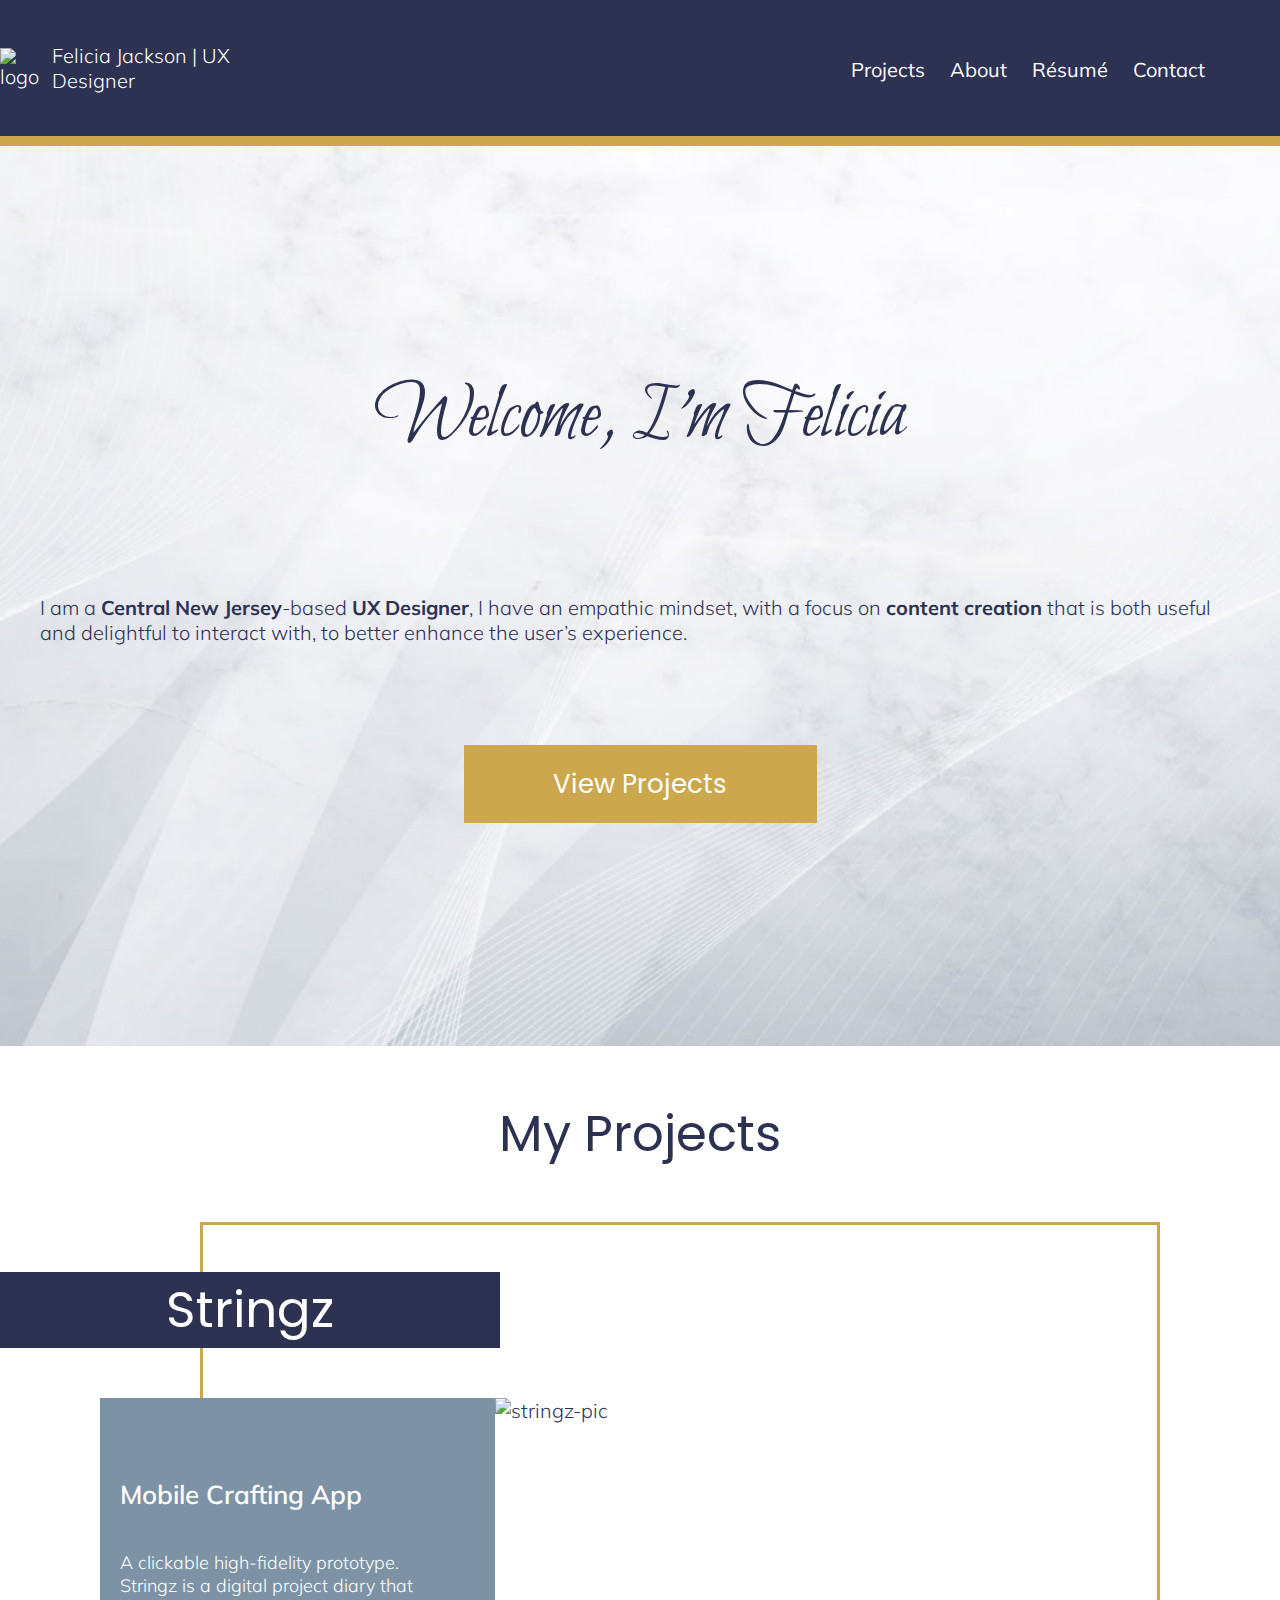
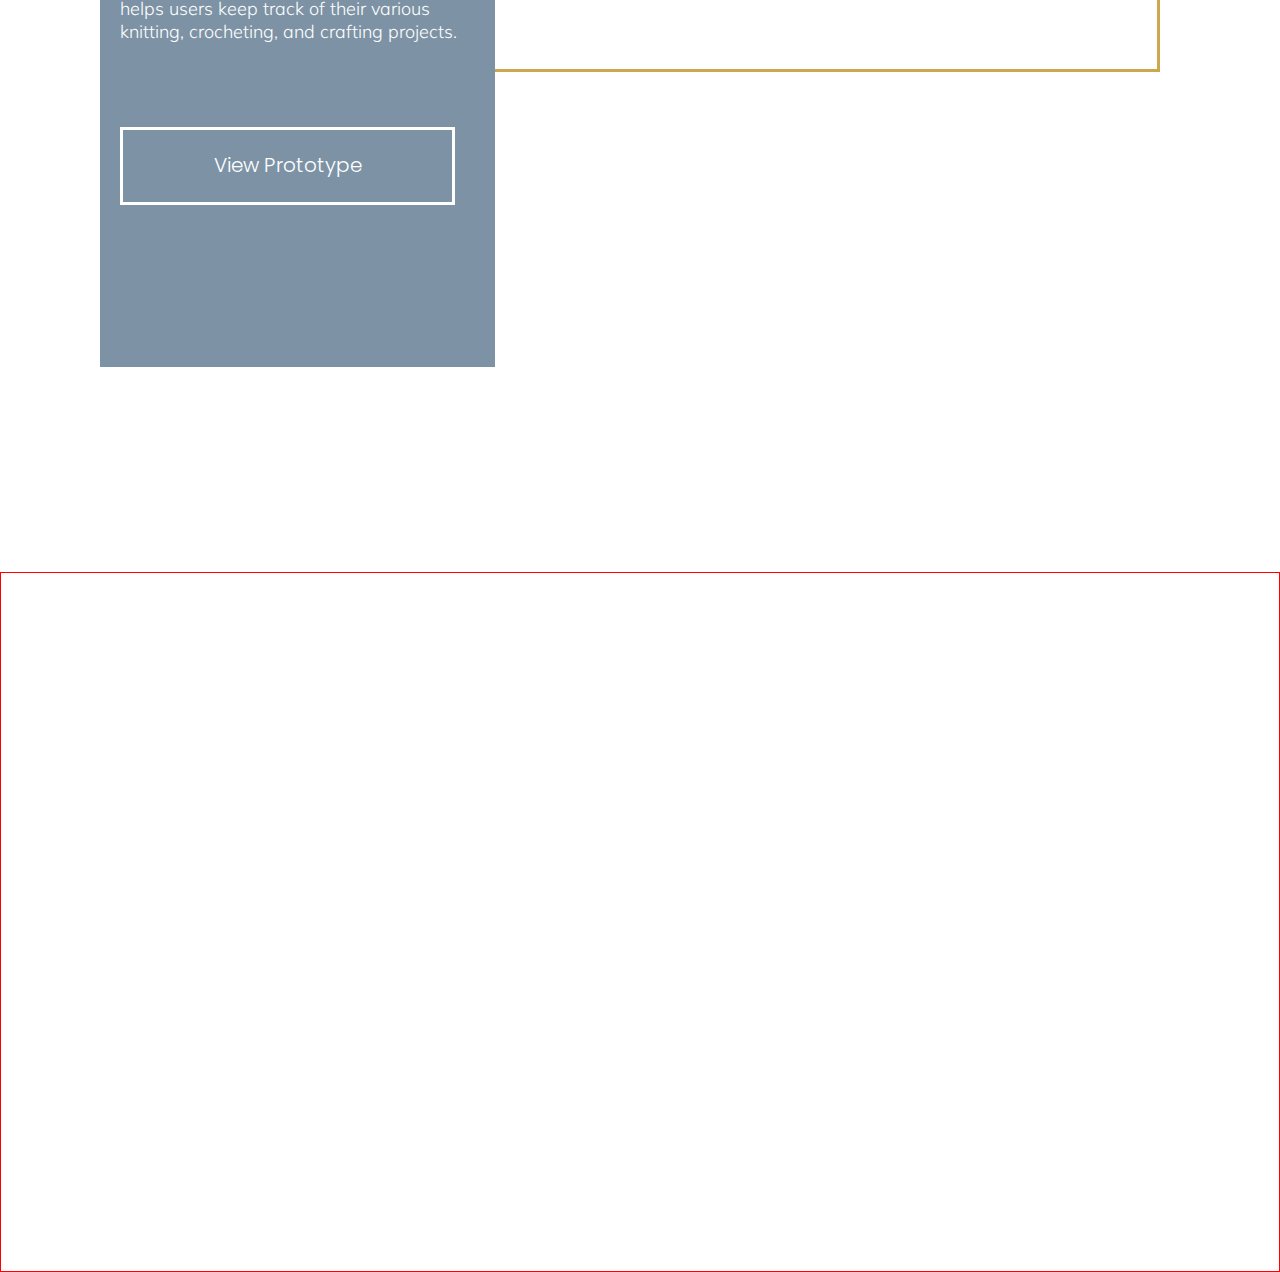
==== commit d5e59e6f: "adding new section to projects, projects section not floating over nav bar" ====
--- a/index.html
+++ b/index.html
@@ -1,132 +1,124 @@
 <!DOCTYPE html>
 <html lang="en" dir="ltr">
-  <head>
-    <meta charset="utf-8" />
-    <title>Felicia Jackson | Portfolio</title>
-    <meta name="viewport" content="width=device-width, initial-scale=1.0" />
-    <link rel="stylesheet" type="text/css" href="css/reset.css" />
-    <link rel="stylesheet" type="text/css" href="css/style.css" />
-    <link rel="stylesheet" type="text/css" href="css/projects.css" />
-    <link rel="apple-touch-icon" sizes="180x180" href="/apple-touch-icon.png" />
-    <link rel="icon" type="image/png" sizes="32x32" href="/favicon-32x32.png" />
-    <link rel="icon" type="image/png" sizes="16x16" href="/favicon-16x16.png" />
-    <link rel="manifest" href="/site.webmanifest" />
-    <link rel="mask-icon" href="/safari-pinned-tab.svg" color="#2d3152" />
-    <meta name="msapplication-TileColor" content="#2d3152" />
-    <meta name="theme-color" content="#2d3152" />
-    <link
-      href="https://fonts.googleapis.com/css?family=Bilbo+Swash+Caps%7cMuli:300,300i,400,700,700i%7cPoppins:300,400,500&display=swap"
-      rel="stylesheet"
-    />
-    <link
-      rel="stylesheet"
-      href="https://use.fontawesome.com/releases/v5.7.2/css/all.css"
-      integrity="sha384-fnmOCqbTlWIlj8LyTjo7mOUStjsKC4pOpQbqyi7RrhN7udi9RwhKkMHpvLbHG9Sr"
-      crossorigin="anonymous"
-    />
-    <!-- Global site tag (gtag.js) - Google Analytics -->
-    <script
-      async
-      src="https://www.googletagmanager.com/gtag/js?id=UA-140704388-1"
-    ></script>
-    <script>
-      window.dataLayer = window.dataLayer || [];
-      function gtag() {
-        dataLayer.push(arguments);
-      }
-      gtag("js", new Date());
 
-      gtag("config", "UA-140704388-1");
-    </script>
-  </head>
-  <body>
-    <main>
-      <header>
-        <div class="logo-and-title">
-          <div class="logo">
-            <a href="index.html"><img src="images/logo.svg" alt="logo"/></a>
+<head>
+  <meta charset="utf-8" />
+  <title>Felicia Jackson | Portfolio</title>
+  <meta name="viewport" content="width=device-width, initial-scale=1.0" />
+  <link rel="stylesheet" type="text/css" href="css/reset.css" />
+  <link rel="stylesheet" type="text/css" href="css/style.css" />
+  <link rel="stylesheet" type="text/css" href="css/projects.css" />
+  <link rel="apple-touch-icon" sizes="180x180" href="/apple-touch-icon.png" />
+  <link rel="icon" type="image/png" sizes="32x32" href="/favicon-32x32.png" />
+  <link rel="icon" type="image/png" sizes="16x16" href="/favicon-16x16.png" />
+  <link rel="manifest" href="/site.webmanifest" />
+  <link rel="mask-icon" href="/safari-pinned-tab.svg" color="#2d3152" />
+  <meta name="msapplication-TileColor" content="#2d3152" />
+  <meta name="theme-color" content="#2d3152" />
+  <link
+    href="https://fonts.googleapis.com/css?family=Bilbo+Swash+Caps%7cMuli:300,300i,400,700,700i%7cPoppins:300,400,500&display=swap"
+    rel="stylesheet" />
+  <link rel="stylesheet" href="https://use.fontawesome.com/releases/v5.7.2/css/all.css"
+    integrity="sha384-fnmOCqbTlWIlj8LyTjo7mOUStjsKC4pOpQbqyi7RrhN7udi9RwhKkMHpvLbHG9Sr" crossorigin="anonymous" />
+  <!-- Global site tag (gtag.js) - Google Analytics -->
+  <script async src="https://www.googletagmanager.com/gtag/js?id=UA-140704388-1"></script>
+  <script>
+    window.dataLayer = window.dataLayer || [];
+    function gtag() {
+      dataLayer.push(arguments);
+    }
+    gtag("js", new Date());
+
+    gtag("config", "UA-140704388-1");
+  </script>
+</head>
+
+<body>
+  <main>
+    <header>
+      <div class="logo-and-title">
+        <div class="logo">
+          <a href="index.html"><img src="images/logo.svg" alt="logo" /></a>
+        </div>
+        <h1 class="title">Felicia Jackson | UX Designer</h1>
+      </div>
+      <nav>
+        <label for="toggle">&#9776;</label>
+        <input type="checkbox" id="toggle" />
+        <div class="menu">
+          <a href="index.html#projects">Projects</a>
+          <a href="about.html">About</a>
+          <a href="résumé.pdf">R&eacute;sum&eacute;</a>
+          <a href="contact.html">Contact</a>
+        </div>
+      </nav>
+    </header>
+    <div class="hero-section">
+      <h1 class="bilbo-swash nsme">Welcome, I'm Felicia</h1>
+      <p class="info1">
+        I am a <strong>Central New Jersey</strong>-based
+        <strong>UX Designer</strong>, I have an empathic mindset, with a focus
+        on <strong>content creation</strong> that is both useful and
+        delightful to interact with, to better enhance the user’s experience.
+      </p>
+      <div class="projects-button-container">
+        <a href="index.html#projects" class="view-projects-button">View Projects</a>
+      </div>
+    </div>
+
+    <!-- project sections starts -->
+    <div class="content">
+      <h3 id="projects">My Projects</h3>
+      <section class="section1">
+        <div class="project-container">
+          <div class="accent-border"></div>
+          <div class="product-name">
+            <h3>Stringz</h3>
           </div>
-          <h1 class="title">Felicia Jackson | UX Designer</h1>
-        </div>
-        <nav>
-          <label for="toggle">&#9776;</label>
-          <input type="checkbox" id="toggle" />
-          <div class="menu">
-            <a href="index.html#projects">Projects</a>
-            <a href="about.html">About</a>
-            <a href="résumé.pdf">R&eacute;sum&eacute;</a>
-            <a href="contact.html">Contact</a>
-          </div>
-        </nav>
-      </header>
-      <div class="hero-section">
-        <h1 class="bilbo-swash nsme">Welcome, I'm Felicia</h1>
-        <p class="info1">
-          I am a <strong>Central New Jersey</strong>-based
-          <strong>UX Designer</strong>, I have an empathic mindset, with a focus
-          on <strong>content creation</strong> that is both useful and
-          delightful to interact with, to better enhance the user’s experience.
-        </p>
-        <div class="projects-button-container">
-          <a href="index.html#projects" class="view-projects-button"
-            >View Projects</a
-          >
-        </div>
-      </div>
-
-      <!-- project sections starts -->
-      <div class="content">
-        <h3 id="projects">My Projects</h3>
-        <section class="section1">
-          <div class="project-container">
-            <div class="accent-border"></div>
-            <div class="product-name">
-              <h3>Stringz</h3>
-            </div>
-            <div class="project-info-container">
+          <div class="project-info-container">
             <div class="card">
               <div class="card-content-container">
-              <h4>Mobile Crafting App</h4>
-              <p class="info2">
-                A clickable high-fidelity prototype. Stringz is a digital
-                project diary that helps users keep track of their various
-                knitting, crocheting, and crafting projects.
-              </p>
-              <a
-                href="https://invis.io/UWTKJE8YEC4"
-                target="_blank"
-                class="button"
-                >View Prototype</a
-              >
-            </div>
+                <h4>Mobile Crafting App</h4>
+                <p class="info2">
+                  A clickable high-fidelity prototype. Stringz is a digital
+                  project diary that helps users keep track of their various
+                  knitting, crocheting, and crafting projects.
+                </p>
+                <a href="https://invis.io/UWTKJE8YEC4" target="_blank" class="button">View Prototype</a>
+              </div>
             </div>
             <div class="product-image">
               <img src="images/stringz-image.jpg" alt="stringz-pic" />
             </div>
           </div>
-          </div>
-        </section>
+        </div>
+      </section>
 
-        <!-- <section class="section2">
-          <div class="accent-border2"></div>
+      <section class="section2">
+        <div class="project-container">
+          <!-- <div class="accent-border2"></div>
           <div class="product-name2">
             <h3>Vaultage</h3>
           </div>
-          <div class="vaultage-image">
-            <img src="images/vaultage-image.jpg" alt="vaultage-pic" />
+          <div class="project-info-container2">
+            <div class="product-image">
+              <img src="images/vaultage-image.jpg" alt="vaultage-pic" />
+            </div>
+            <div class="card">
+              <div class="card-content-container">
+                <h4>Cloud Storage App</h4>
+                <p class="info3">
+                  A clickable high fidelity prototype. It was usability tested on
+                  several potential users. This prototype addresses the initial pain
+                  points of cloud service users based on data research.
+                </p>
+                <a href="project.html" class="button">View Case Study</a>
+              </div>
+            </div> -->
           </div>
-          <div class="card2">
-            <h4>Cloud Storage App</h4>
-            <p class="info3">
-              A clickable high fidelity prototype. It was usability tested on
-              several potential users. This prototype addresses the initial pain
-              points of cloud service users based on data research.
-            </p>
-            <a href="project.html" class="button">View Case Study</a>
-          </div>
-        </section>
+      </section>
 
-        <section class="section3">
+      <!-- <section class="section3">
           <div class="accent-border3"></div>
           <div class="product-name3">
             <h3>Busy Bus</h3>
@@ -150,7 +142,7 @@
             >
           </div>
         </section>
-      </div> -->
+      </div> --> 
 
       <!--footer starts -->
       <!-- <footer>
@@ -197,7 +189,7 @@
       <p class="copy-right">
         &copy; 2019 Felicia Jackson | Designed & Developed by Felicia Jackson
       </p>
-      <p class="copy-right2">&copy; 2019 Felicia Jackson</p> -->
+      <p class="copy-right2">&copy; 2019 Felicia Jackson</p>
     </main>
   </body>
-</html>
+</html>--- a/css/style.css
+++ b/css/style.css
@@ -38,6 +38,7 @@
   position: -webkit-sticky;
   top: 0;
   width: 100%;
+  z-index: 5;
 }
 
 .logo {
--- a/css/projects.css
+++ b/css/projects.css
@@ -1,9 +1,9 @@
 @media(min-width: 761px){ 
   
-    .project-info-container {
+    .project-info-container, .project-info-container2 {
       display: flex;
       flex-direction: row;
-      z-index: 5;
+      /* z-index: 5; */
       position: relative;
       top: 150px;
       left: 100px;
@@ -25,9 +25,8 @@
       top: 100px;
     }
     
-    .section1, .section2, .section3 {
-      display: flex;
-      /* margin-bottom: 60px; */
+    .section1 {
+      display: flex;      
     }
     
     #projects {
@@ -40,27 +39,7 @@
       padding-top: 50px;
       text-align: center;
     }
-    
-    
-    .accent-border, .accent-border2, .accent-border3 {
-      /* border: 3px solid #cda74e; */
-      /* grid-column: 1;
-      grid-row: 2;
-      height: 950px;
-      padding-bottom: 50px;
-      /* width: 338px; */
-    }
-    
-    .accent-border4 {
-      border: 3px solid #cda74e;
-      grid-column: 1;
-      grid-row: 1;
-      height: 253px;
-      margin-top: 50px;
-      justify-self: center;
-      /* width: 400px; */
-    }
-    
+
     .product-name, .product-name2, .product-name3 {
       background-color: #2D3152;
       /* margin-top: 50px;
@@ -108,10 +87,10 @@
 
     @media(min-width: 1200px){ 
   
-        .project-info-container {
+        .project-info-container, .project-info-container2  {
           display: flex;
           flex-direction: row;
-          z-index: 5;
+          /* z-index: 5; */
           position: relative;
           top: 150px;
           left: 100px;
@@ -133,9 +112,18 @@
           top: 100px;
         }
         
-        .section1, .section2, .section3 {
-          display: flex;
-          /* margin-bottom: 60px; */
+        .section1 {
+          display: flex;
+          height: 1000px;
+        }
+
+        .section2 {
+            display: flex;
+            height: 700px;
+            width: 100%;
+            border: 1px solid red;
+            position: absolute;
+            /* top: 800px; */
         }
         
         #projects {
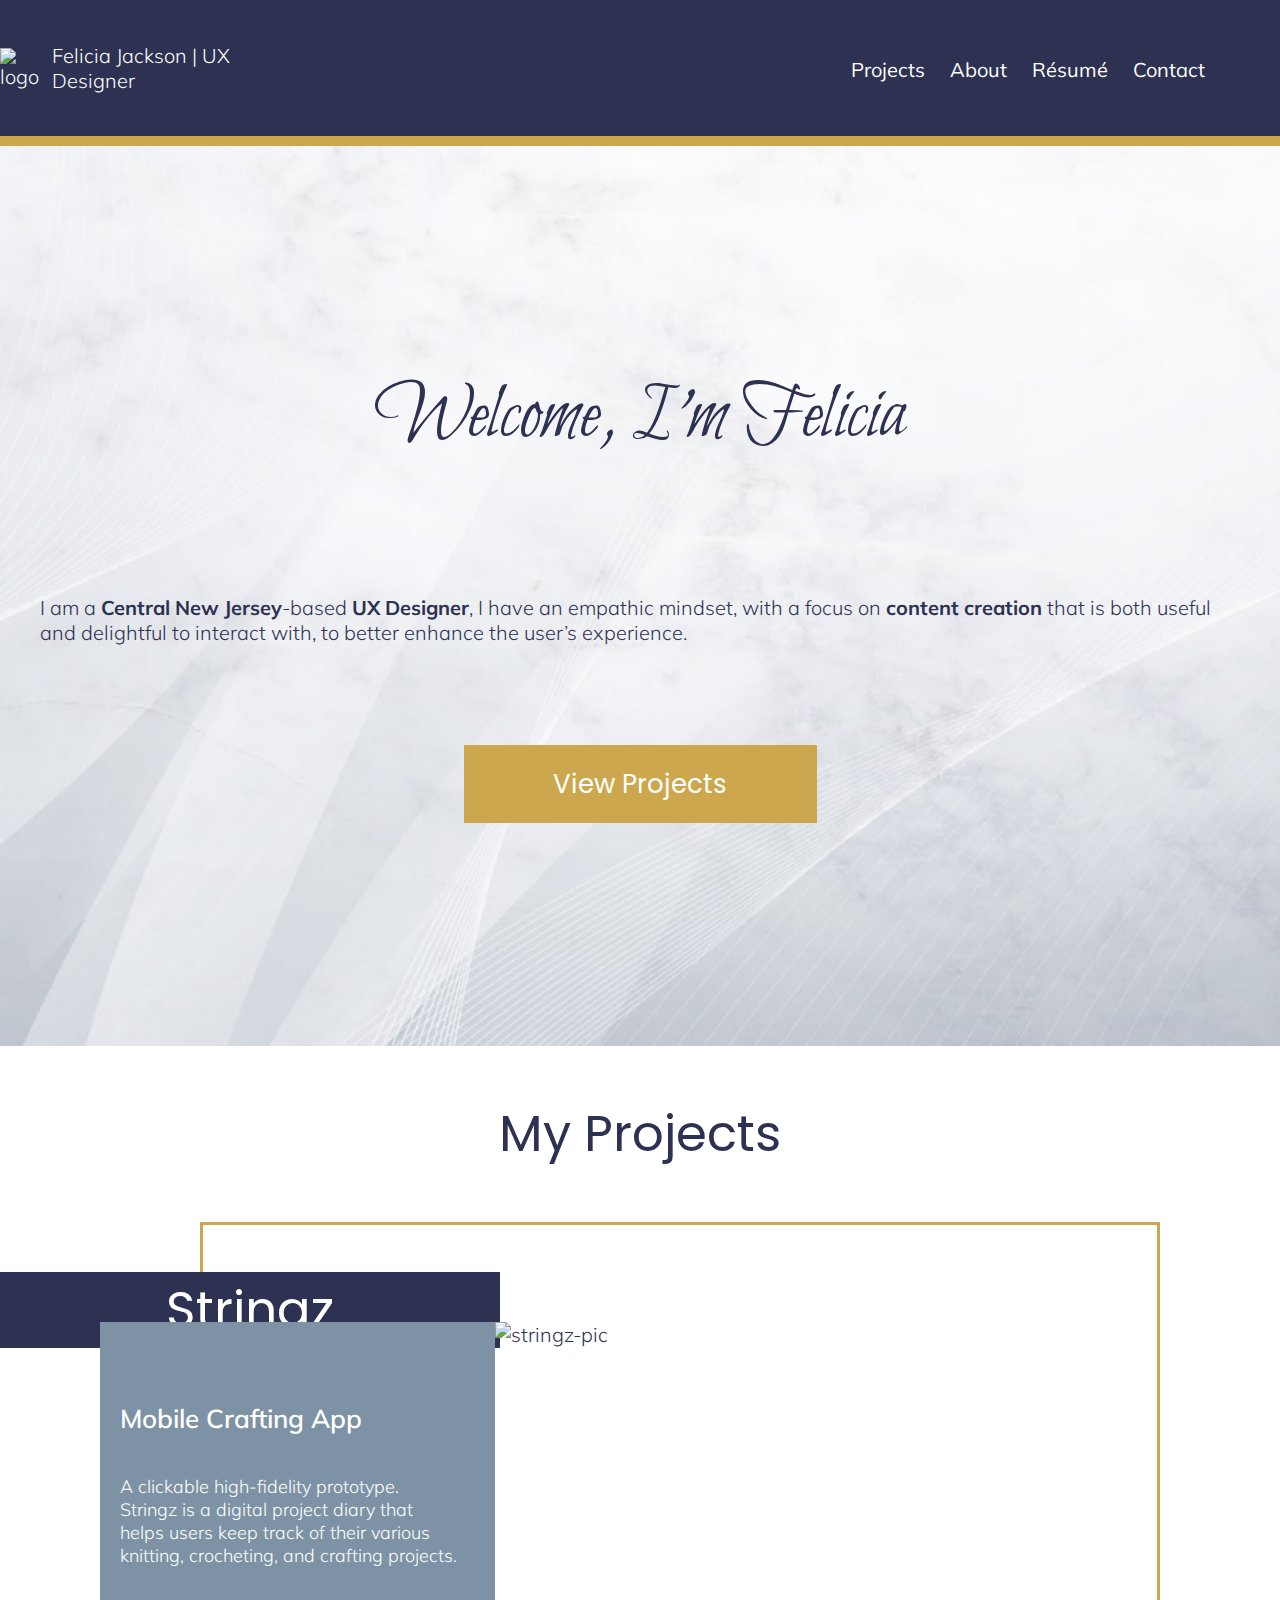
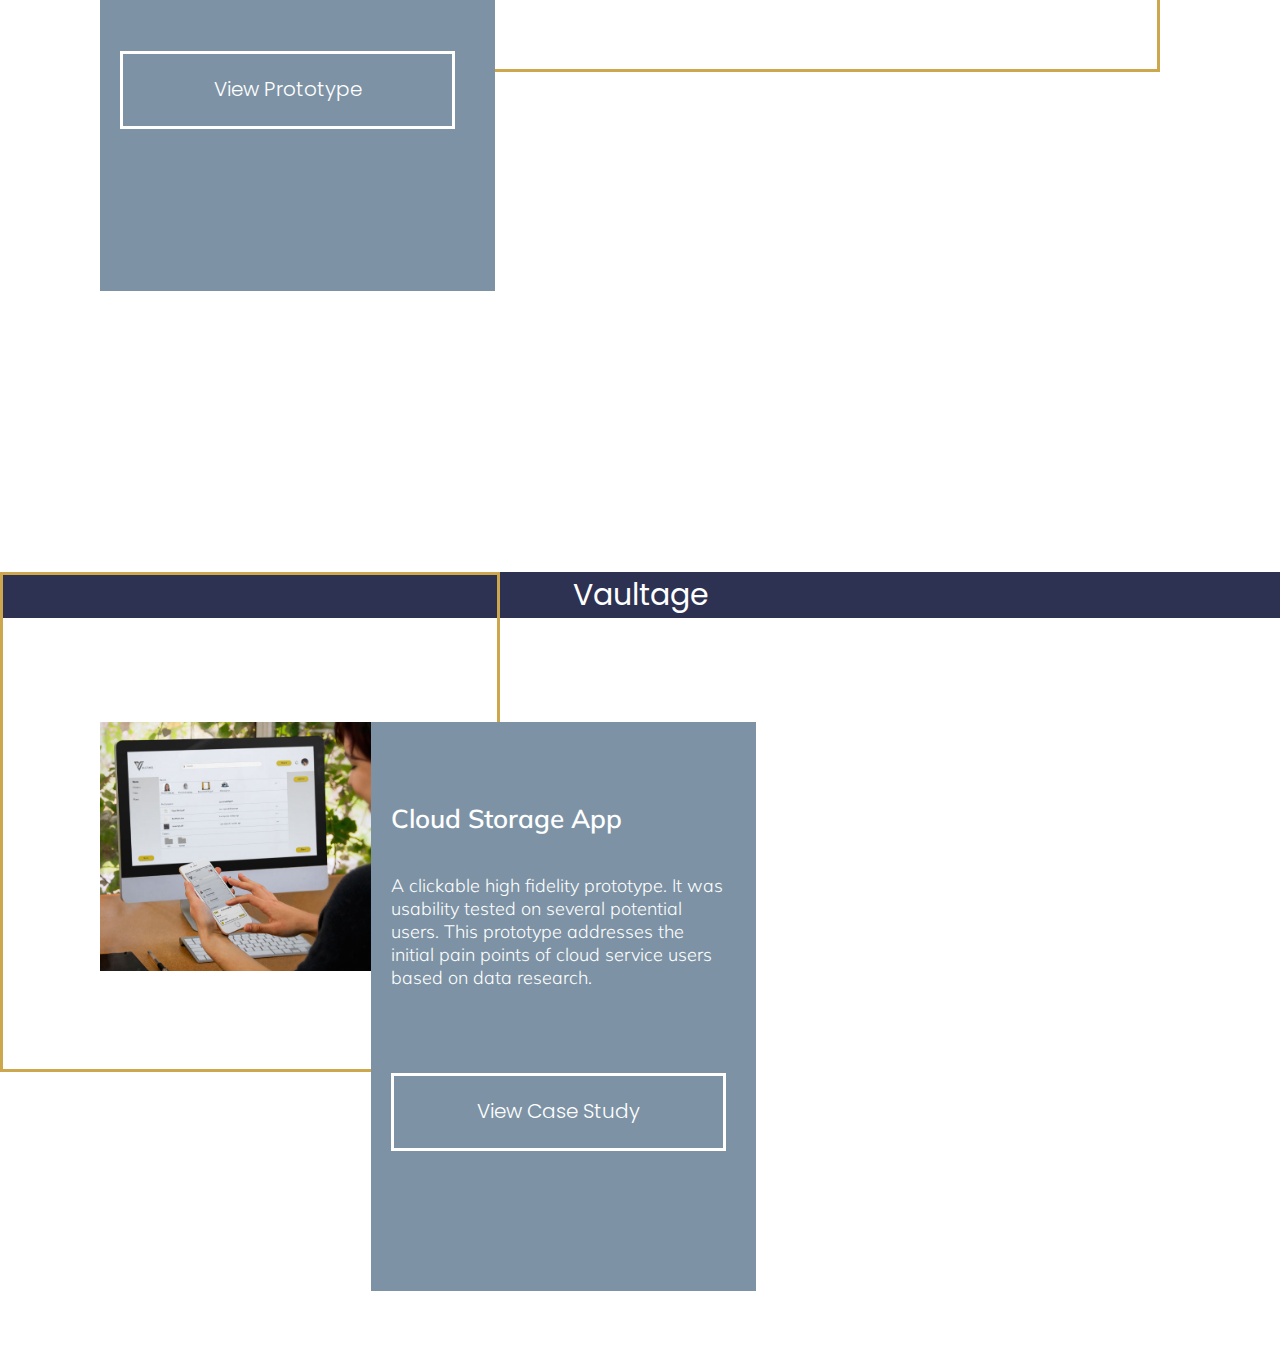
==== commit 950c7591: "relationships between elements in projects section working" ====
--- a/index.html
+++ b/index.html
@@ -96,7 +96,7 @@
 
       <section class="section2">
         <div class="project-container">
-          <!-- <div class="accent-border2"></div>
+          <div class="accent-border2"></div>
           <div class="product-name2">
             <h3>Vaultage</h3>
           </div>
@@ -114,7 +114,7 @@
                 </p>
                 <a href="project.html" class="button">View Case Study</a>
               </div>
-            </div> -->
+            </div>
           </div>
       </section>
 
--- a/css/style.css
+++ b/css/style.css
@@ -3080,4 +3080,4 @@
   .portrait2 {
       margin-left: 195px;
   }
-}
+}--- a/css/projects.css
+++ b/css/projects.css
@@ -1,10 +1,146 @@
+.content, 
+.section1, 
+.section2, 
+.section3, 
+.project-container,
+.product-info-container {
+  display: flex;
+  flex-direction: column;
+  position: static;  
+}
+
+.product-name {
+  position: static;
+  background-color: #2D3152;
+}
+
+.card, .card2, .card3 {
+  align-self: end;
+  background-color: #7d93a5;
+  color: #ffffff;
+  height: 569px;
+  min-width: 385px;
+  display: flex;
+  flex-direction: column;
+}
+
+#projects {
+  color: #2d3152;
+  font-size: 50px;
+  font-weight: 400;
+  /* grid-column: 1;
+  grid-row: 1; */
+  place-self: center;
+  padding-top: 50px;
+  text-align: center;
+}
+
+
 @media(min-width: 761px){ 
-  
+
+  .project-container, .project-info-container2 {
+    position: relative;
+  }
+  
+  .project-info-container, .project-info-container2 {
+    display: flex;
+    flex-direction: row;
+    /* z-index: 5; */
+    position: absolute;
+    top: 150px;
+    left: 100px;
+    width: 50%;
+  }
+  
+  .accent-border {
+    position: absolute;
+    border: 3px solid #cda74e;
+    left: 200px;
+    height: 450px;
+    width: 960px;
+    top: 50px;
+  }
+  
+  .product-name {
+    position: relative;
+    width: 500px;
+    top: 100px;
+  }
+  
+  .section1 {
+    display: flex;      
+    height: 1000px;
+  }
+
+  .section2 {
+    display: flex;
+    height: 800px;
+  }
+  
+  #projects {
+    color: #2d3152;
+    font-size: 50px;
+    font-weight: 400;
+    /* grid-column: 1;
+    grid-row: 1; */
+    place-self: center;
+    padding-top: 50px;
+    text-align: center;
+  }
+
+  .product-name, .product-name2, .product-name3 {
+    background-color: #2D3152;
+    /* margin-top: 50px;
+    padding-bottom: 50px; */
+    text-align: center;
+    /* z-index: 999; */
+  }
+
+  .accent-border2 {
+    position: absolute;
+    border: 3px solid #cda74e;
+    width: 500px;
+    height: 500px;
+  }
+  
+  .product-name h3 {
+    font-size: 50px;
+  }
+  
+  .product-image img, .vaultage-image img, .busy-bus-image img {
+    height: auto;
+    width: 271px;
+  }
+  
+  .card-content-container {
+    display: flex;
+    flex-direction: column;
+    width: 100%;
+    margin-left: 20px;
+    margin-top: 50px;
+    height: 569px;
+  }
+  
+   .card h4, .card2 h4, .card3 h4 {
+    font-size: 26px;
+    font-weight: 600;
+    grid-row: 1;
+    padding-top: 30px;
+    /* padding-left: 35px; */
+  }
+}
+
+  @media(min-width: 1200px){ 
+
+    .project-container, .project-info-container2 {
+      position: relative;
+    }
+    
     .project-info-container, .project-info-container2 {
       display: flex;
       flex-direction: row;
       /* z-index: 5; */
-      position: relative;
+      position: absolute;
       top: 150px;
       left: 100px;
       width: 50%;
@@ -27,6 +163,7 @@
     
     .section1 {
       display: flex;      
+      height: 1000px;
     }
     
     #projects {
@@ -39,7 +176,7 @@
       padding-top: 50px;
       text-align: center;
     }
-
+  
     .product-name, .product-name2, .product-name3 {
       background-color: #2D3152;
       /* margin-top: 50px;
@@ -55,16 +192,6 @@
     .product-image img, .vaultage-image img, .busy-bus-image img {
       height: auto;
       width: 271px;
-    }
-    
-    .card, .card2, .card3 {
-      align-self: end;
-      background-color: #7d93a5;
-      color: #ffffff;
-      height: 569px;
-      min-width: 385px;
-      display: flex;
-      flex-direction: column;
     }
     
     .card-content-container {
@@ -83,121 +210,4 @@
       padding-top: 30px;
       /* padding-left: 35px; */
     }
-}
-
-    @media(min-width: 1200px){ 
-  
-        .project-info-container, .project-info-container2  {
-          display: flex;
-          flex-direction: row;
-          /* z-index: 5; */
-          position: relative;
-          top: 150px;
-          left: 100px;
-          width: 50%;
-        }
-        
-        .accent-border {
-          position: absolute;
-          border: 3px solid #cda74e;
-          left: 200px;
-          height: 450px;
-          width: 960px;
-          top: 50px;
-        }
-        
-        .product-name {
-          position: relative;
-          width: 500px;
-          top: 100px;
-        }
-        
-        .section1 {
-          display: flex;
-          height: 1000px;
-        }
-
-        .section2 {
-            display: flex;
-            height: 700px;
-            width: 100%;
-            border: 1px solid red;
-            position: absolute;
-            /* top: 800px; */
-        }
-        
-        #projects {
-          color: #2d3152;
-          font-size: 50px;
-          font-weight: 400;
-          /* grid-column: 1;
-          grid-row: 1; */
-          place-self: center;
-          padding-top: 50px;
-          text-align: center;
-        }
-        
-        
-        .accent-border, .accent-border2, .accent-border3 {
-          /* border: 3px solid #cda74e; */
-          /* grid-column: 1;
-          grid-row: 2;
-          height: 950px;
-          padding-bottom: 50px;
-          /* width: 338px; */
-        }
-        
-        .accent-border4 {
-          border: 3px solid #cda74e;
-          grid-column: 1;
-          grid-row: 1;
-          height: 253px;
-          margin-top: 50px;
-          justify-self: center;
-          /* width: 400px; */
-        }
-        
-        .product-name, .product-name2, .product-name3 {
-          background-color: #2D3152;
-          /* margin-top: 50px;
-          padding-bottom: 50px; */
-          text-align: center;
-          /* z-index: 999; */
-        }
-        
-        .product-name h3 {
-          font-size: 50px;
-        }
-        
-        .product-image img, .vaultage-image img, .busy-bus-image img {
-          height: auto;
-          width: 620px;
-        }
-        
-        .card, .card2, .card3 {
-          align-self: end;
-          background-color: #7d93a5;
-          color: #ffffff;
-          height: 569px;
-          min-width: 385px;
-          display: flex;
-          flex-direction: column;
-        }
-        
-        .card-content-container {
-          display: flex;
-          flex-direction: column;
-          width: 100%;
-          margin-left: 20px;
-          margin-top: 50px;
-          height: 569px;
-        }
-        
-         .card h4, .card2 h4, .card3 h4 {
-          font-size: 26px;
-          font-weight: 600;
-          grid-row: 1;
-          padding-top: 30px;
-          /* padding-left: 35px; */
-        }
-    }+  }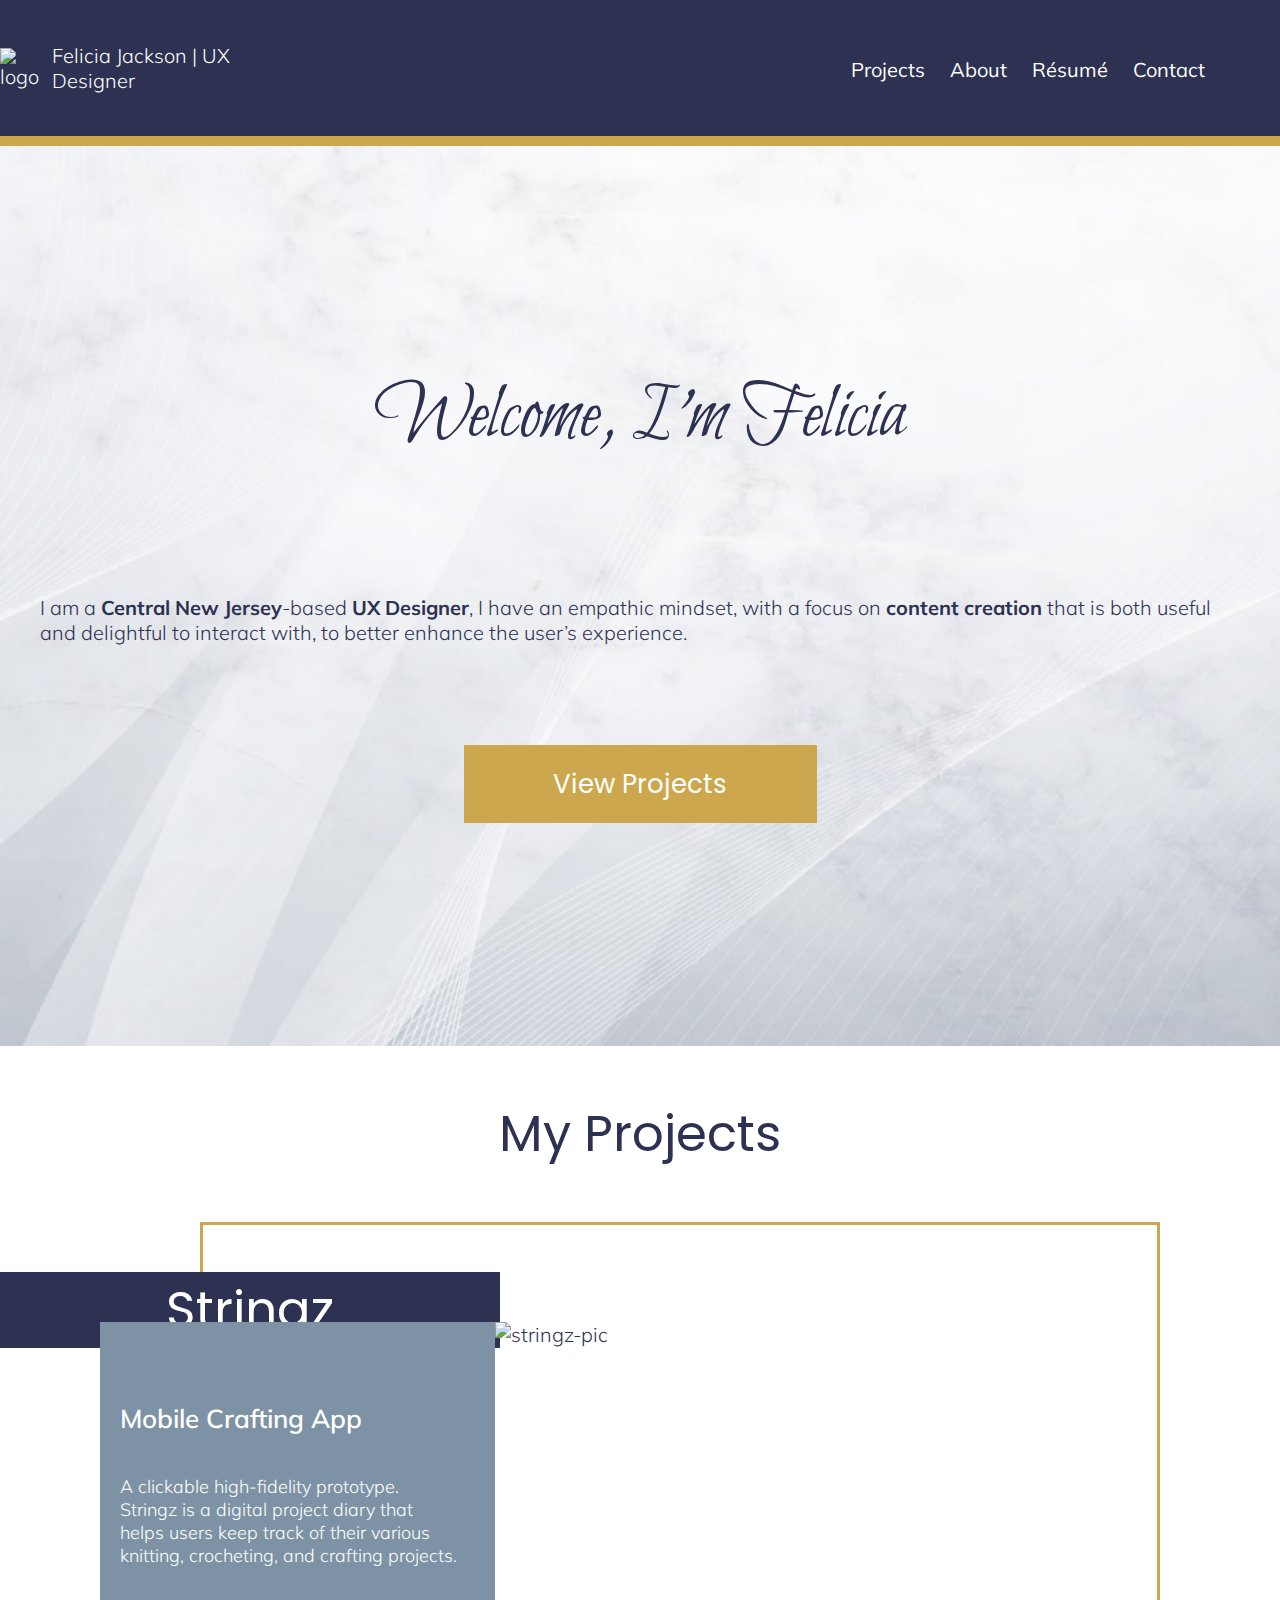
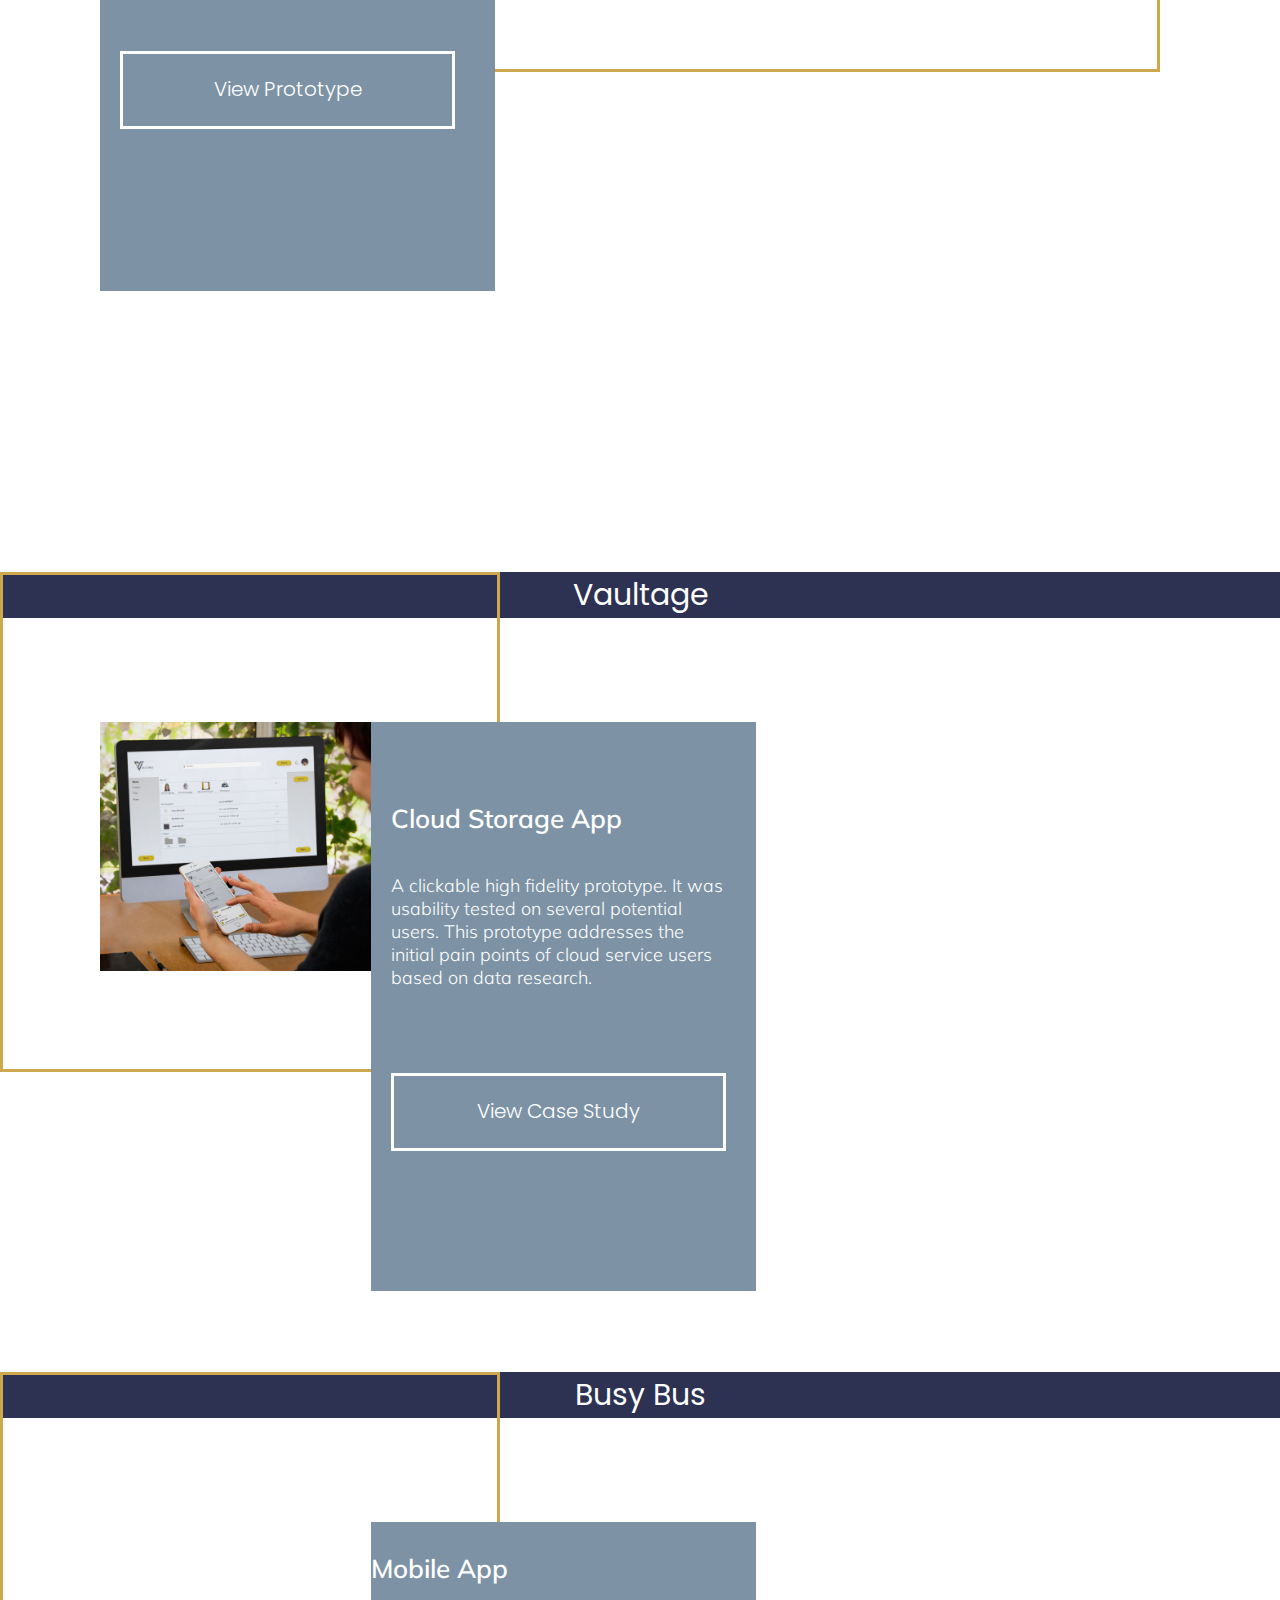
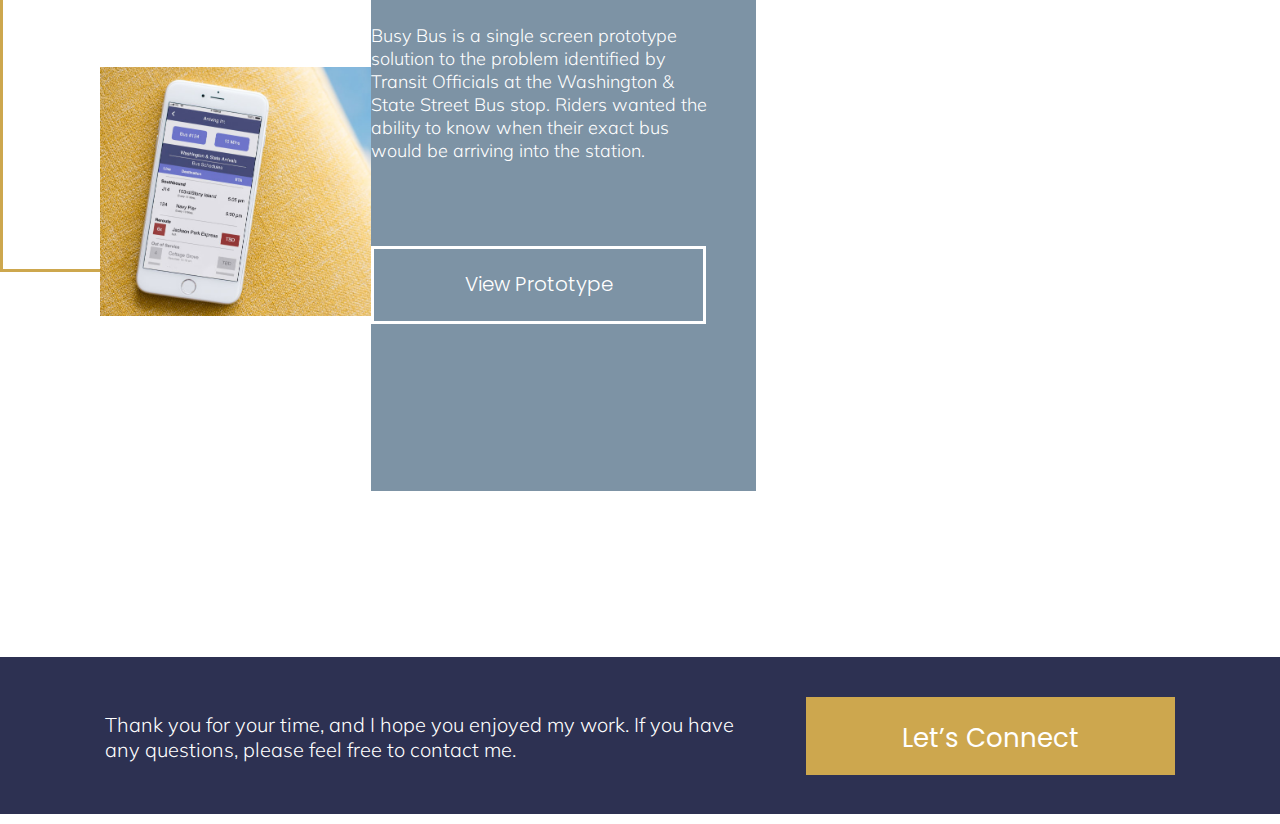
==== commit fc688c58: "fixed position relative issue" ====
--- a/index.html
+++ b/index.html
@@ -75,7 +75,7 @@
           <div class="product-name">
             <h3>Stringz</h3>
           </div>
-          <div class="project-info-container">
+          <div class="project-info-container1">
             <div class="card">
               <div class="card-content-container">
                 <h4>Mobile Crafting App</h4>
@@ -118,11 +118,13 @@
           </div>
       </section>
 
-      <!-- <section class="section3">
+      <section class="section3">
+        <div class="project-container">
           <div class="accent-border3"></div>
           <div class="product-name3">
             <h3>Busy Bus</h3>
           </div>
+          <div class="project-info-container3">
           <div class="busy-bus-image">
             <img src="images/busy-bus.jpg" alt="busy-bus-pic" />
           </div>
@@ -141,11 +143,13 @@
               >View Prototype</a
             >
           </div>
+        </div>
+        </div>
         </section>
-      </div> --> 
+      </div> 
 
       <!--footer starts -->
-      <!-- <footer>
+      <footer>
         <p class="thank-you">
           Thank you for your time, and I hope you enjoyed my work. If you have
           any questions, please feel free to contact me.
--- a/css/projects.css
+++ b/css/projects.css
@@ -1,20 +1,23 @@
-.content, 
-.section1, 
-.section2, 
-.section3, 
+.content,
+.section1,
+.section2,
+.section3,
 .project-container,
 .product-info-container {
   display: flex;
   flex-direction: column;
-  position: static;  
-}
+  position: static;
+}
+
 
 .product-name {
   position: static;
-  background-color: #2D3152;
-}
-
-.card, .card2, .card3 {
+  background-color: #2d3152;
+}
+
+.card,
+.card2,
+.card3 {
   align-self: end;
   background-color: #7d93a5;
   color: #ffffff;
@@ -35,14 +38,14 @@
   text-align: center;
 }
 
-
-@media(min-width: 761px){ 
-
-  .project-container, .project-info-container2 {
-    position: relative;
-  }
-  
-  .project-info-container, .project-info-container2 {
+@media (min-width: 761px) {
+  .project-container {
+    position: relative;
+  }
+
+  .project-info-container1,
+  .project-info-container2,
+  .project-info-container3 {
     display: flex;
     flex-direction: row;
     /* z-index: 5; */
@@ -51,7 +54,7 @@
     left: 100px;
     width: 50%;
   }
-  
+
   .accent-border {
     position: absolute;
     border: 3px solid #cda74e;
@@ -60,15 +63,15 @@
     width: 960px;
     top: 50px;
   }
-  
+
   .product-name {
     position: relative;
     width: 500px;
     top: 100px;
   }
-  
+
   .section1 {
-    display: flex;      
+    display: flex;
     height: 1000px;
   }
 
@@ -76,7 +79,12 @@
     display: flex;
     height: 800px;
   }
-  
+
+  .section3 {
+    display: flex;
+    height: 800px;
+  }
+
   #projects {
     color: #2d3152;
     font-size: 50px;
@@ -88,8 +96,10 @@
     text-align: center;
   }
 
-  .product-name, .product-name2, .product-name3 {
-    background-color: #2D3152;
+  .product-name,
+  .product-name2,
+  .product-name3 {
+    background-color: #2d3152;
     /* margin-top: 50px;
     padding-bottom: 50px; */
     text-align: center;
@@ -102,16 +112,25 @@
     width: 500px;
     height: 500px;
   }
-  
+
+  .accent-border3 {
+    position: absolute;
+    border: 3px solid #cda74e;
+    width: 500px;
+    height: 500px;
+  }
+
   .product-name h3 {
     font-size: 50px;
   }
-  
-  .product-image img, .vaultage-image img, .busy-bus-image img {
+
+  .product-image img,
+  .vaultage-image img,
+  .busy-bus-image img {
     height: auto;
     width: 271px;
   }
-  
+
   .card-content-container {
     display: flex;
     flex-direction: column;
@@ -120,8 +139,10 @@
     margin-top: 50px;
     height: 569px;
   }
-  
-   .card h4, .card2 h4, .card3 h4 {
+
+  .card h4,
+  .card2 h4,
+  .card3 h4 {
     font-size: 26px;
     font-weight: 600;
     grid-row: 1;
@@ -130,84 +151,90 @@
   }
 }
 
-  @media(min-width: 1200px){ 
-
-    .project-container, .project-info-container2 {
-      position: relative;
-    }
-    
-    .project-info-container, .project-info-container2 {
-      display: flex;
-      flex-direction: row;
-      /* z-index: 5; */
-      position: absolute;
-      top: 150px;
-      left: 100px;
-      width: 50%;
-    }
-    
-    .accent-border {
-      position: absolute;
-      border: 3px solid #cda74e;
-      left: 200px;
-      height: 450px;
-      width: 960px;
-      top: 50px;
-    }
-    
-    .product-name {
-      position: relative;
-      width: 500px;
-      top: 100px;
-    }
-    
-    .section1 {
-      display: flex;      
-      height: 1000px;
-    }
-    
-    #projects {
-      color: #2d3152;
-      font-size: 50px;
-      font-weight: 400;
-      /* grid-column: 1;
+@media (min-width: 1200px) {
+  .project-container {
+    position: relative;
+  }
+
+  .project-info-container,
+  .project-info-container2 {
+    display: flex;
+    flex-direction: row;
+    /* z-index: 5; */
+    position: absolute;
+    top: 150px;
+    left: 100px;
+    width: 50%;
+  }
+
+  .accent-border {
+    position: absolute;
+    border: 3px solid #cda74e;
+    left: 200px;
+    height: 450px;
+    width: 960px;
+    top: 50px;
+  }
+
+  .product-name {
+    position: relative;
+    width: 500px;
+    top: 100px;
+  }
+
+  .section1 {
+    display: flex;
+    height: 1000px;
+  }
+
+  #projects {
+    color: #2d3152;
+    font-size: 50px;
+    font-weight: 400;
+    /* grid-column: 1;
       grid-row: 1; */
-      place-self: center;
-      padding-top: 50px;
-      text-align: center;
-    }
-  
-    .product-name, .product-name2, .product-name3 {
-      background-color: #2D3152;
-      /* margin-top: 50px;
+    place-self: center;
+    padding-top: 50px;
+    text-align: center;
+  }
+
+  .product-name,
+  .product-name2,
+  .product-name3 {
+    background-color: #2d3152;
+    /* margin-top: 50px;
       padding-bottom: 50px; */
-      text-align: center;
-      /* z-index: 999; */
-    }
-    
-    .product-name h3 {
-      font-size: 50px;
-    }
-    
-    .product-image img, .vaultage-image img, .busy-bus-image img {
-      height: auto;
-      width: 271px;
-    }
-    
-    .card-content-container {
-      display: flex;
-      flex-direction: column;
-      width: 100%;
-      margin-left: 20px;
-      margin-top: 50px;
-      height: 569px;
-    }
-    
-     .card h4, .card2 h4, .card3 h4 {
-      font-size: 26px;
-      font-weight: 600;
-      grid-row: 1;
-      padding-top: 30px;
-      /* padding-left: 35px; */
-    }
-  }+    text-align: center;
+    /* z-index: 999; */
+  }
+
+  .product-name h3 {
+    font-size: 50px;
+  }
+
+  .product-image img,
+  .vaultage-image img,
+  .busy-bus-image img {
+    height: auto;
+    width: 271px;
+  }
+
+  .card-content-container {
+    display: flex;
+    flex-direction: column;
+    width: 100%;
+    margin-left: 20px;
+    margin-top: 50px;
+    height: 569px;
+  }
+
+  .card h4,
+  .card2 h4,
+  .card3 h4 {
+    font-size: 26px;
+    font-weight: 600;
+    grid-row: 1;
+    padding-top: 30px;
+    /* padding-left: 35px; */
+  }
+}
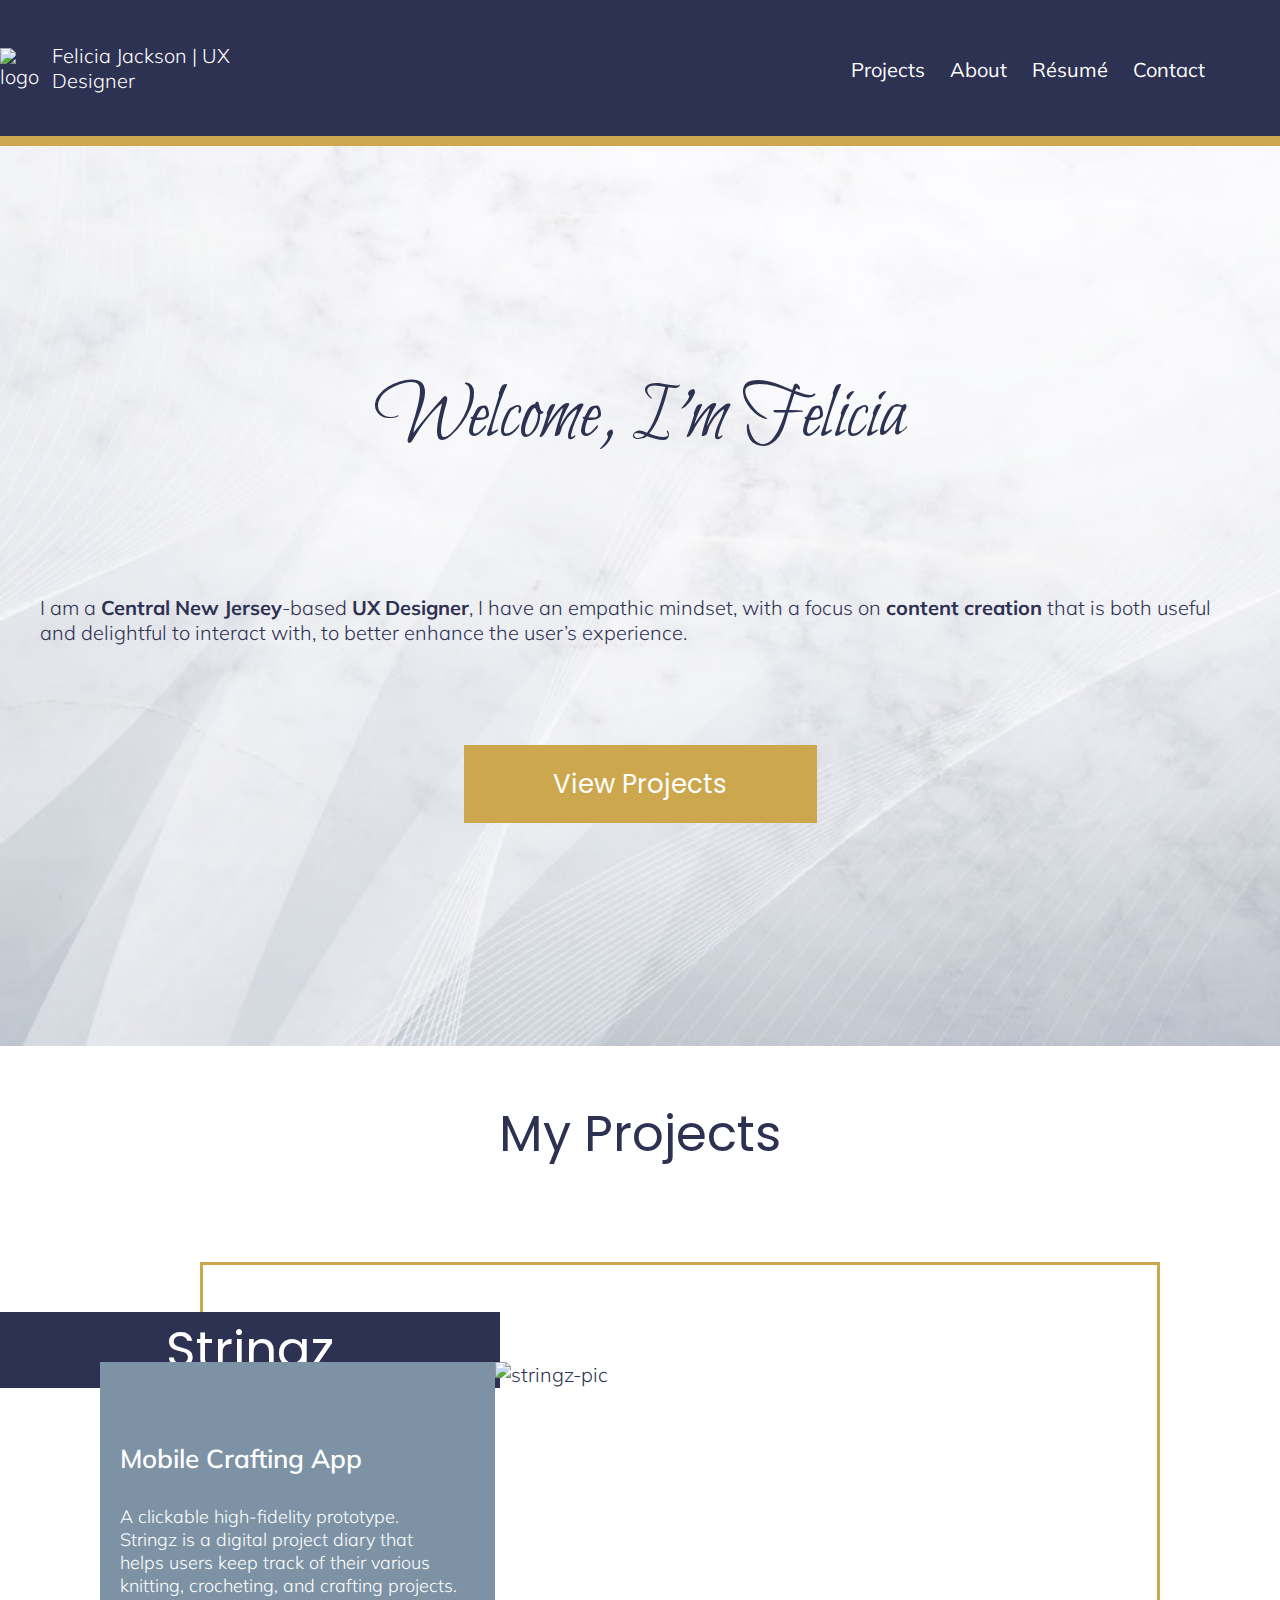
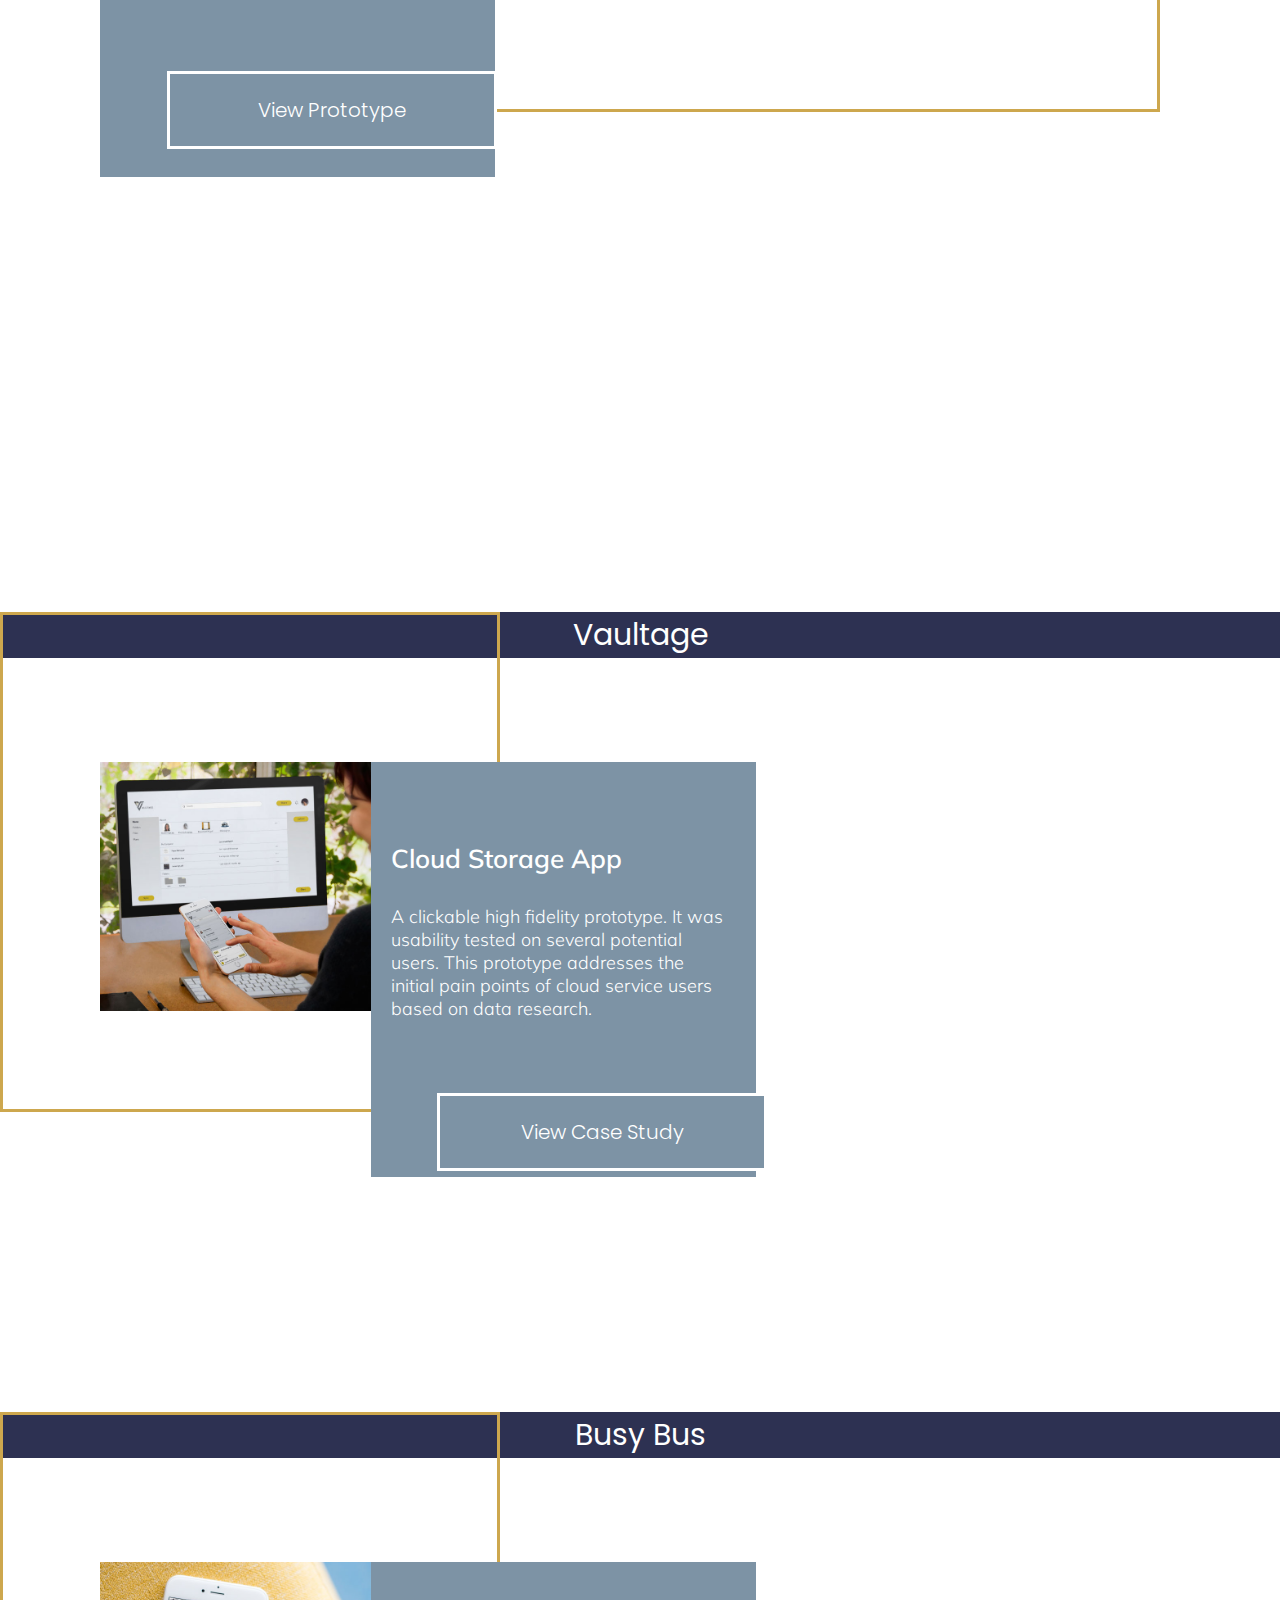
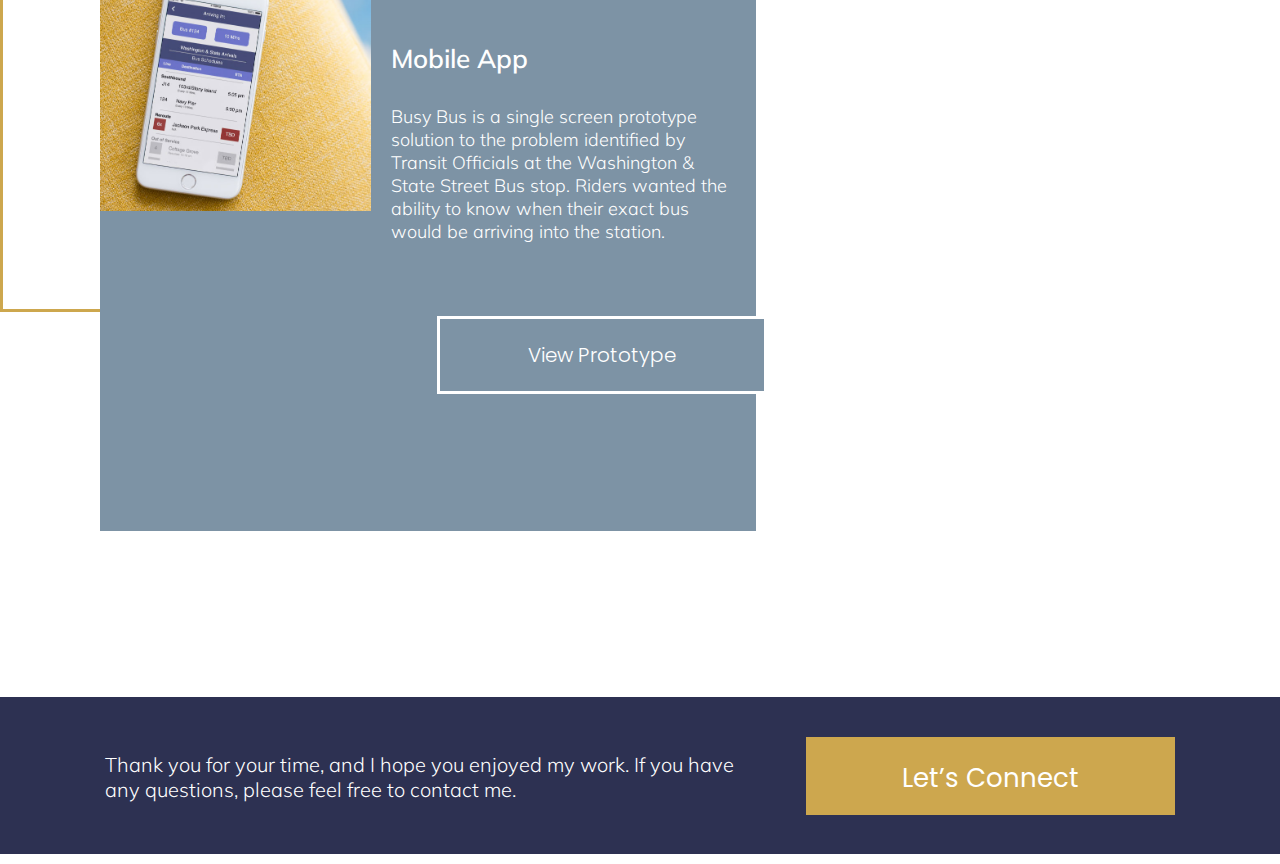
==== commit 6933c7ed: "mobile-view-done" ====
--- a/index.html
+++ b/index.html
@@ -84,7 +84,7 @@
                   project diary that helps users keep track of their various
                   knitting, crocheting, and crafting projects.
                 </p>
-                <a href="https://invis.io/UWTKJE8YEC4" target="_blank" class="button">View Prototype</a>
+                <a href="https://invis.io/UWTKJE8YEC4" target="_blank"><button id="stringz-button" class="button">View Prototype </button></a>
               </div>
             </div>
             <div class="product-image">
@@ -112,7 +112,7 @@
                   several potential users. This prototype addresses the initial pain
                   points of cloud service users based on data research.
                 </p>
-                <a href="project.html" class="button">View Case Study</a>
+                <a href="project.html"><button id="regular-button" class="button"> View Case Study</button></a>
               </div>
             </div>
           </div>
@@ -129,6 +129,7 @@
             <img src="images/busy-bus.jpg" alt="busy-bus-pic" />
           </div>
           <div class="card3">
+            <div class="card-content-container">
             <h4>Mobile App</h4>
             <p class="info2">
               Busy Bus is a single screen prototype solution to the problem
@@ -138,10 +139,10 @@
             </p>
             <a
               href="https://saphyer.github.io/FE-Challenge/"
-              target="_blank"
-              class="button"
-              >View Prototype</a
-            >
+              target="_blank"              
+              ><button class="button" id="regular-button">View Prototype</button></a>
+            
+          </div>
           </div>
         </div>
         </div>
--- a/css/projects.css
+++ b/css/projects.css
@@ -2,17 +2,32 @@
 .section1,
 .section2,
 .section3,
-.project-container,
-.product-info-container {
+.project-container {
   display: flex;
   flex-direction: column;
   position: static;
 }
 
-
-.product-name {
+.project-info-container1{
+  display: flex;
+  flex-direction: column-reverse;
+}
+
+.busy-bus-image {
+  margin-top: 0;
+  background-color: #7D93A5;
+}
+
+
+.product-name, .product-name2, .product-name3 {
   position: static;
   background-color: #2d3152;
+  text-align: center;
+  margin-bottom: 50px;
+}
+
+.product-image {
+  background-color: #7D93A5;
 }
 
 .card,
@@ -29,16 +44,51 @@
 
 #projects {
   color: #2d3152;
-  font-size: 50px;
+  font-size: 30px;
   font-weight: 400;
-  /* grid-column: 1;
-  grid-row: 1; */
   place-self: center;
   padding-top: 50px;
   text-align: center;
+  margin-bottom: 40px; 
+}
+
+.card {
+  height: 415px;
+  margin-bottom: 75px;
+}
+
+.info2, .info3 {
+  margin: 30px 0 50px 0;
+}
+
+#stringz-button, #regular-button {
+  width: 330px;
+  margin-left: 12%;
+  margin-top: 6%;
+}
+
+#stringz-button:hover, #regular-button:hover {
+  text-decoration: underline;
+  cursor: pointer;
+}
+
+#stringz-button:visited {
+  background: #FFFFFF;
+  color: #7D93A5;
+}
+
+.card-content-container {
+  margin: 25px 0 0 50px;
 }
 
 @media (min-width: 761px) {
+  .product-image {
+    background: none;
+  }
+
+  .bust-bus-image {
+    background: none;
+  }
   .project-container {
     position: relative;
   }
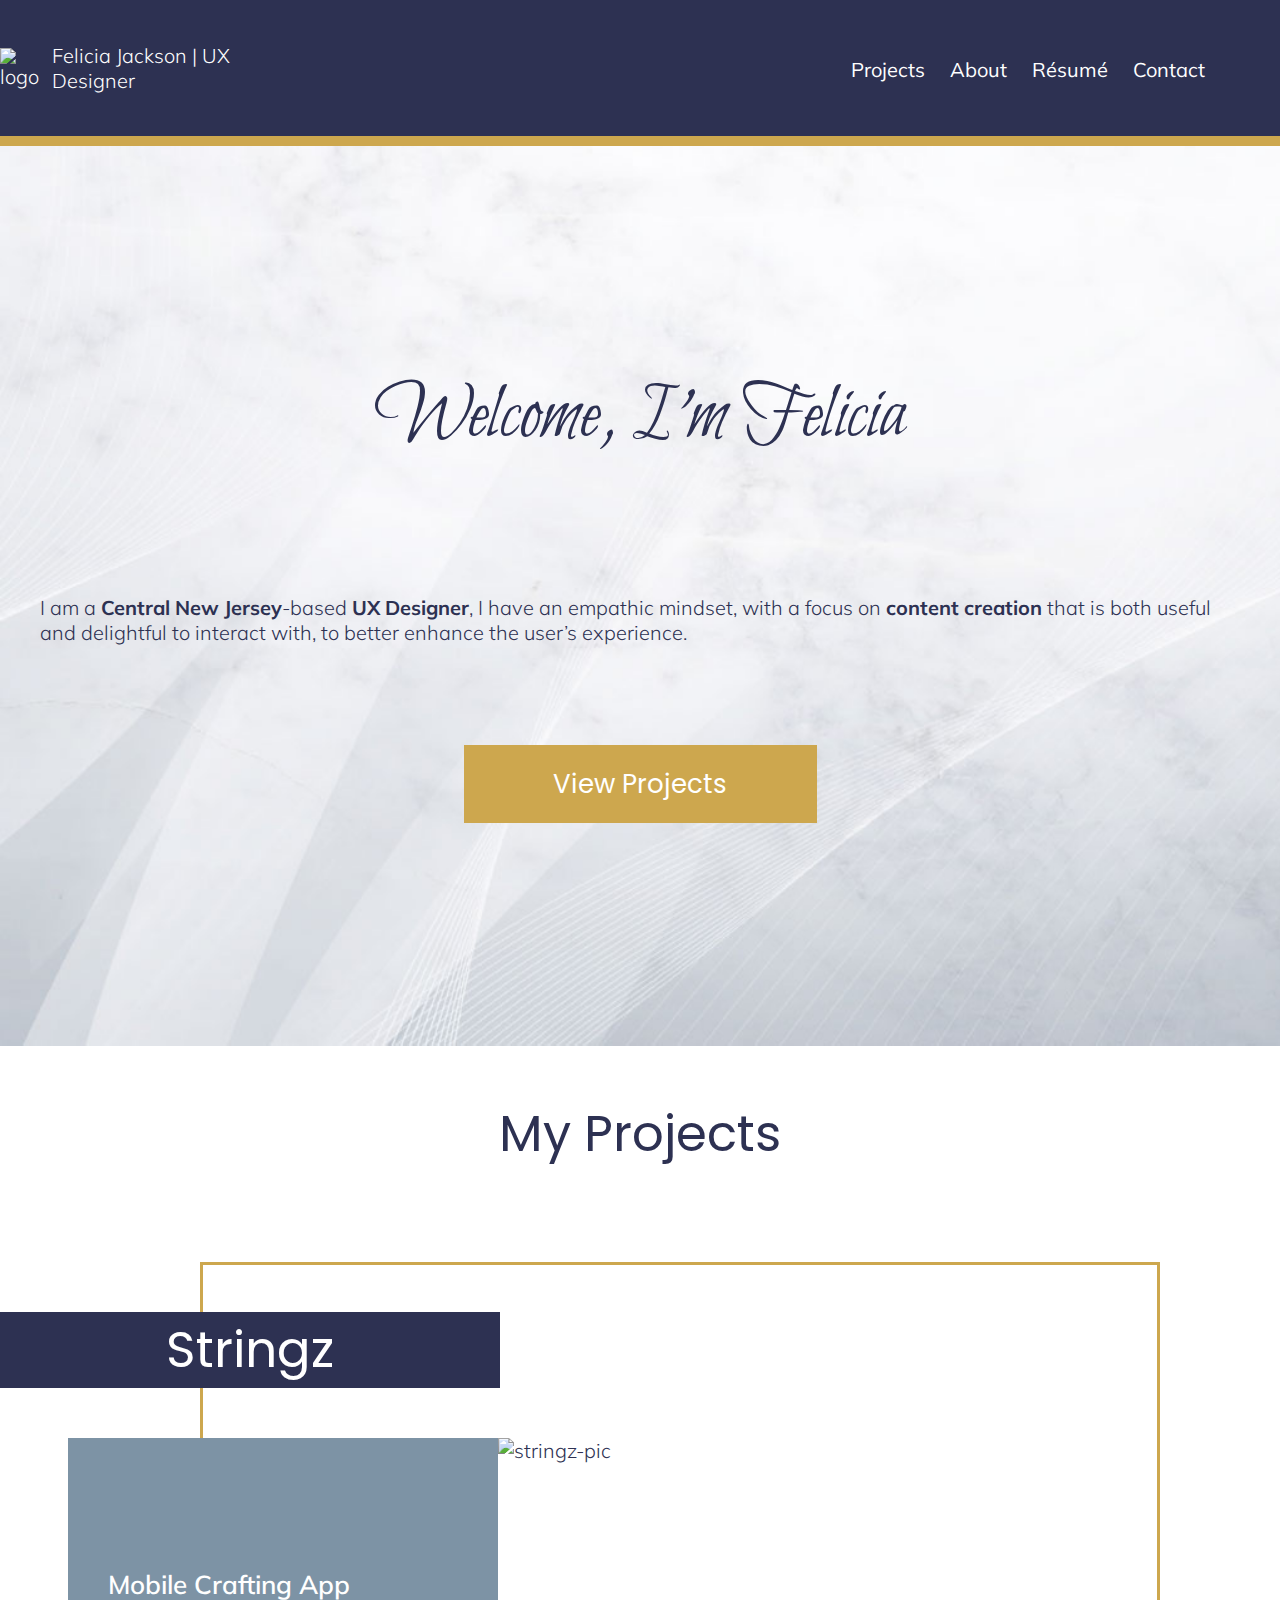
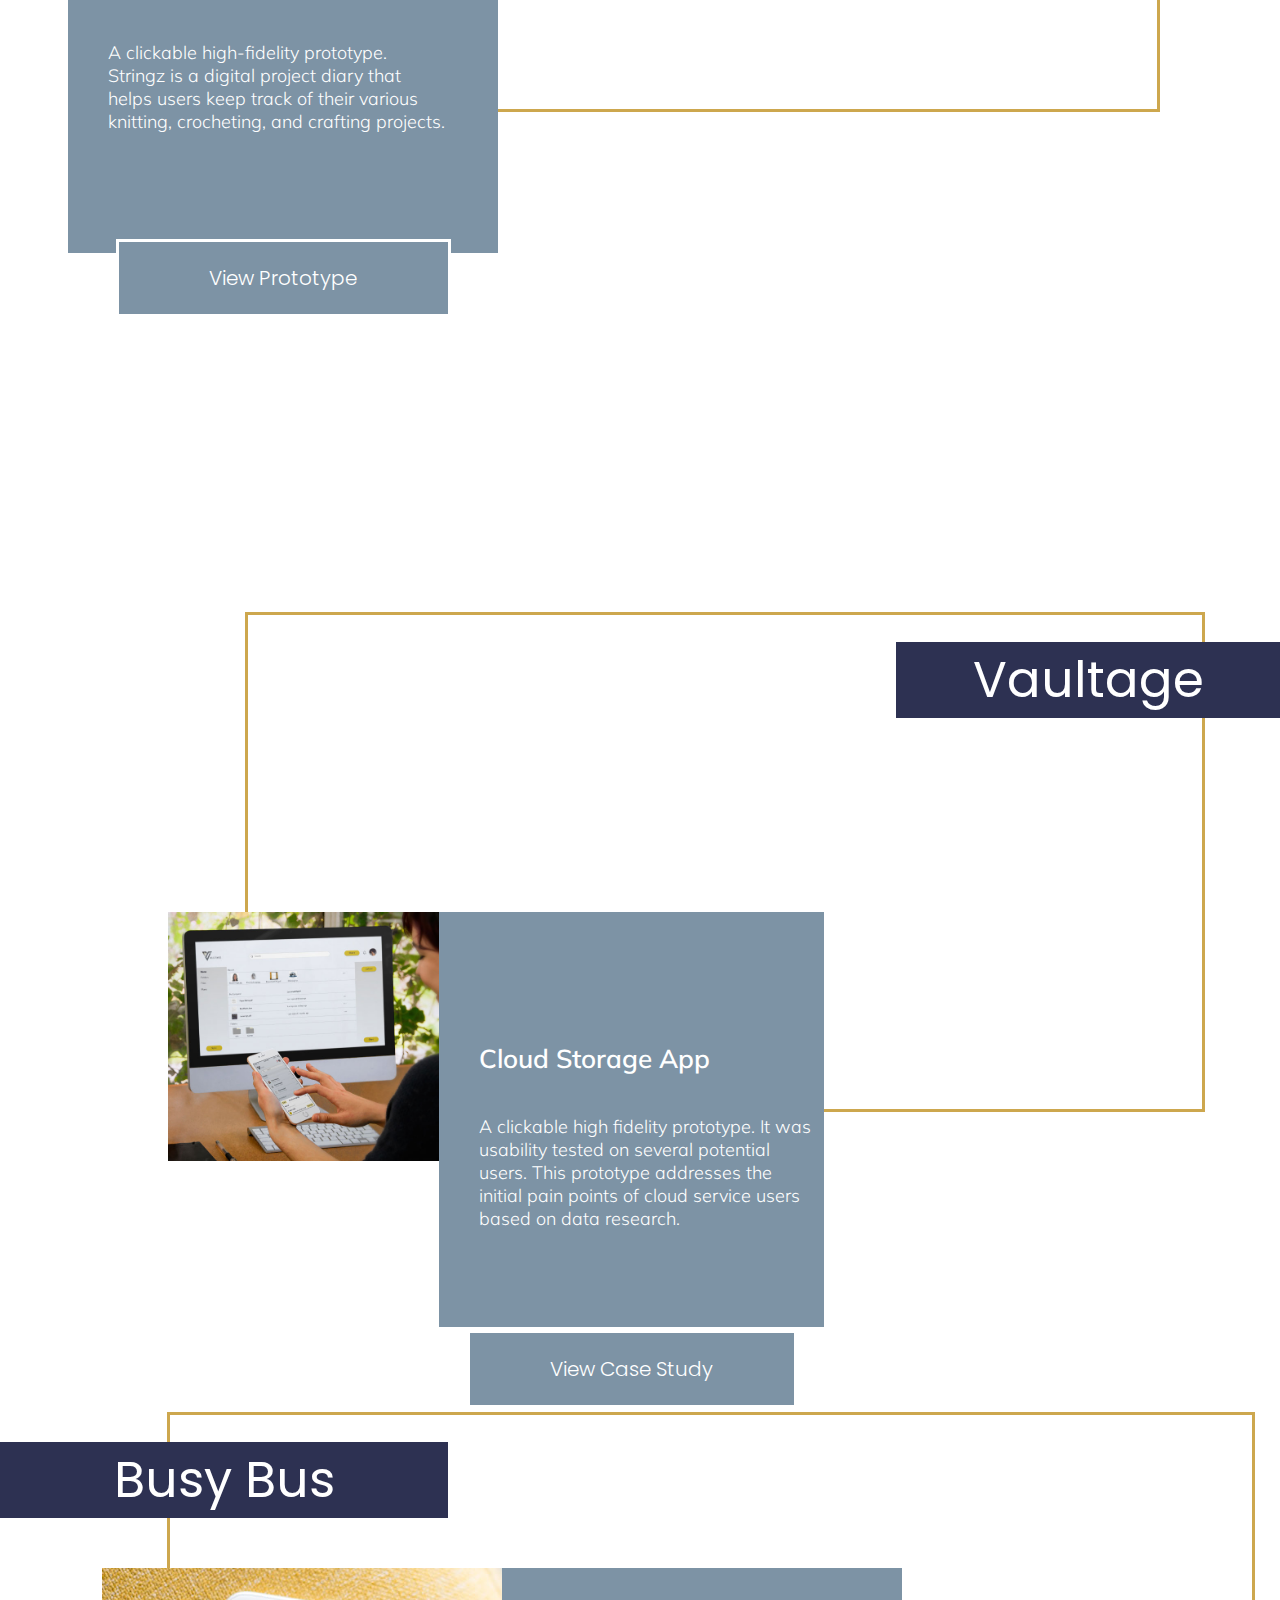
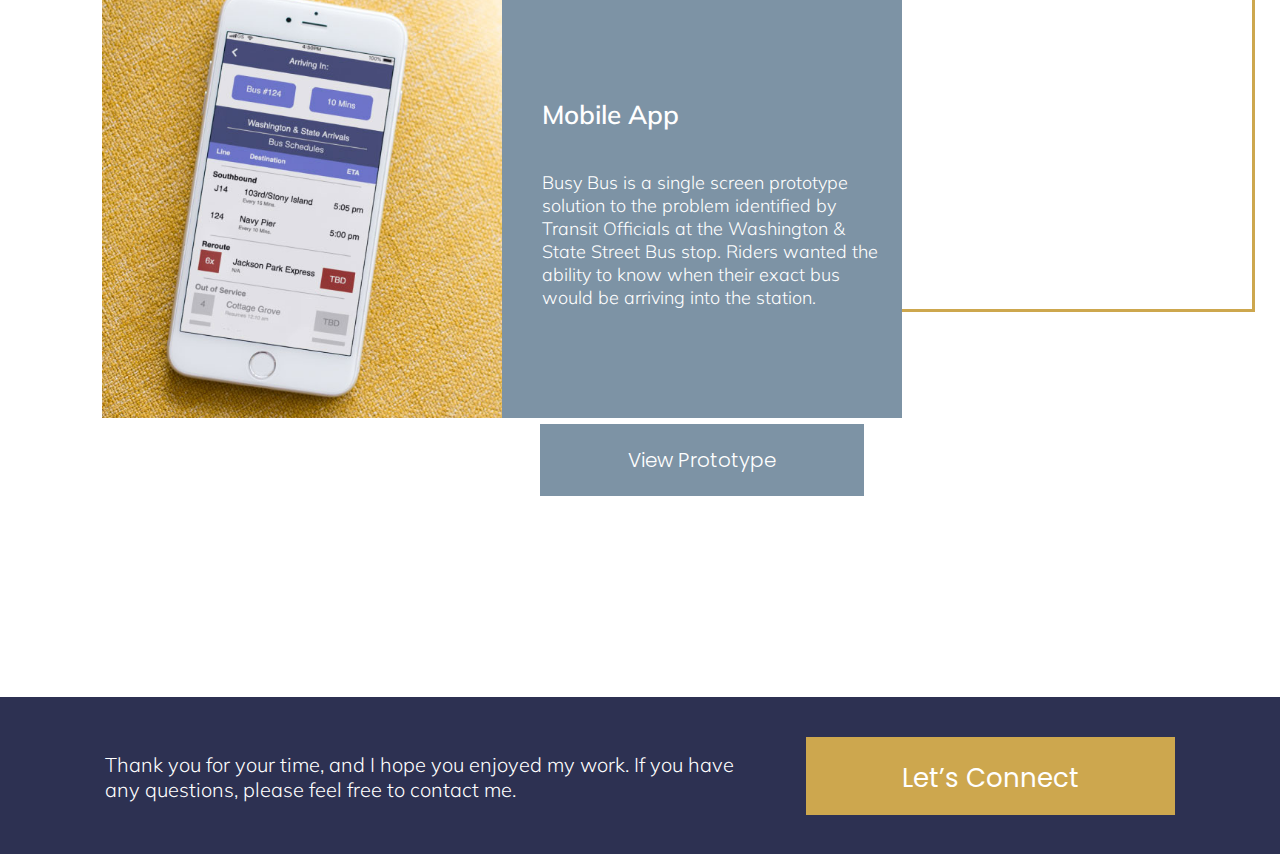
==== commit 7f518f86: "mid breakpoint working" ====
--- a/index.html
+++ b/index.html
@@ -84,8 +84,10 @@
                   project diary that helps users keep track of their various
                   knitting, crocheting, and crafting projects.
                 </p>
-                <a href="https://invis.io/UWTKJE8YEC4" target="_blank"><button id="stringz-button" class="button">View Prototype </button></a>
               </div>
+              <div class="button-container">
+                  <a href="https://invis.io/UWTKJE8YEC4" target="_blank"><button id="vaultage-button" class="button">View Prototype </button></a>
+                  </div>
             </div>
             <div class="product-image">
               <img src="images/stringz-image.jpg" alt="stringz-pic" />
@@ -112,8 +114,10 @@
                   several potential users. This prototype addresses the initial pain
                   points of cloud service users based on data research.
                 </p>
-                <a href="project.html"><button id="regular-button" class="button"> View Case Study</button></a>
               </div>
+              <div class="button-container">
+                  <a href="project.html"><button id="regular-button" class="button"> View Case Study</button></a>
+                  </div>  
             </div>
           </div>
       </section>
@@ -126,7 +130,7 @@
           </div>
           <div class="project-info-container3">
           <div class="busy-bus-image">
-            <img src="images/busy-bus.jpg" alt="busy-bus-pic" />
+            <!-- <img src="images/busy-bus.jpg" alt="busy-bus-pic" /> -->
           </div>
           <div class="card3">
             <div class="card-content-container">
@@ -137,11 +141,12 @@
               Bus stop. Riders wanted the ability to know when their exact bus
               would be arriving into the station.
             </p>
-            <a
-              href="https://saphyer.github.io/FE-Challenge/"
-              target="_blank"              
-              ><button class="button" id="regular-button">View Prototype</button></a>
-            
+          </div>
+          <div class="button-container">
+              <a
+                href="https://saphyer.github.io/FE-Challenge/"
+                target="_blank"              
+                ><button class="button" id="regular-button">View Prototype</button></a>
           </div>
           </div>
         </div>
--- a/css/style.css
+++ b/css/style.css
@@ -38,7 +38,7 @@
   position: -webkit-sticky;
   top: 0;
   width: 100%;
-  z-index: 5;
+  z-index: 10;
 }
 
 .logo {
@@ -1751,7 +1751,7 @@
 
 /* MEDIA QUERIES START */
 
-@media only screen and (max-width: 760px) {
+@media only screen and (max-width: 880px) {
 /* HOMEPAGE MOBILE STYLES */
 
   body{
@@ -1911,7 +1911,7 @@
   height: 100px;
 }
 
-@media only screen and (min-width: 761px) {
+@media (min-width: 880px) {
 /* HOMEPAGE DESKTOP STYLES */
   body{
     font-size: 20px;
--- a/css/projects.css
+++ b/css/projects.css
@@ -8,18 +8,19 @@
   position: static;
 }
 
-.project-info-container1{
+.project-info-container1 {
   display: flex;
   flex-direction: column-reverse;
 }
 
 .busy-bus-image {
   margin-top: 0;
-  background-color: #7D93A5;
-}
-
-
-.product-name, .product-name2, .product-name3 {
+  background-color: #7d93a5;
+}
+
+.product-name,
+.product-name2,
+.product-name3 {
   position: static;
   background-color: #2d3152;
   text-align: center;
@@ -27,7 +28,7 @@
 }
 
 .product-image {
-  background-color: #7D93A5;
+  background-color: #7d93a5;
 }
 
 .card,
@@ -49,7 +50,7 @@
   place-self: center;
   padding-top: 50px;
   text-align: center;
-  margin-bottom: 40px; 
+  margin-bottom: 40px;
 }
 
 .card {
@@ -57,33 +58,48 @@
   margin-bottom: 75px;
 }
 
-.info2, .info3 {
+.info2,
+.info3 {
   margin: 30px 0 50px 0;
 }
 
-#stringz-button, #regular-button {
+.button-container {
+  width: 100%;
+  display: flex;
+  justify-content: center;
+  align-items: center;
+}
+
+button {
+  margin-top: 0;
+}
+
+#stringz-button,
+#regular-button {
   width: 330px;
-  margin-left: 12%;
-  margin-top: 6%;
-}
-
-#stringz-button:hover, #regular-button:hover {
+  /* margin-left: 12%;
+  margin-top: 6%; */
+}
+
+#stringz-button:hover,
+#regular-button:hover {
   text-decoration: underline;
   cursor: pointer;
 }
 
 #stringz-button:visited {
-  background: #FFFFFF;
-  color: #7D93A5;
+  background: #ffffff;
+  color: #7d93a5;
 }
 
 .card-content-container {
   margin: 25px 0 0 50px;
 }
 
-@media (min-width: 761px) {
+@media (min-width: 880px) {
   .product-image {
     background: none;
+    height: 415px;
   }
 
   .bust-bus-image {
@@ -98,11 +114,45 @@
   .project-info-container3 {
     display: flex;
     flex-direction: row;
-    /* z-index: 5; */
-    position: absolute;
-    top: 150px;
-    left: 100px;
+    z-index: 5;
+    position: static;
+    width: 800px;
+    margin-left: 8%;
+  }
+
+  .project-info-container1 {
+    margin-left: 68px;
     width: 50%;
+    margin-top: 100px;
+  }
+
+  .project-info-container2 {
+    margin-left: 68px;
+    width: 50%;
+    margin-top: 150px;
+  }
+
+  .project-info-contianer2 {
+    margin-top: 40px;
+  }
+
+  .info2,
+  .info3 {
+    padding: none;
+    margin-top: 40px;
+    margin-right: 0;
+  }
+
+  .button {
+    margin-bottom: 0;
+  }
+
+  #stringz-button {
+    margin: 0;
+  }
+
+  #vaultage-button {
+    margin-top: 50px;
   }
 
   .accent-border {
@@ -110,7 +160,7 @@
     border: 3px solid #cda74e;
     left: 200px;
     height: 450px;
-    width: 960px;
+    width: 77vw;
     top: 50px;
   }
 
@@ -120,9 +170,21 @@
     top: 100px;
   }
 
+  .product-name2 {
+    right: 0;
+    position: absolute;
+    width: 30%;
+  }
+
+  .product-name3 {
+    width: 35%;
+    margin-top: 30px;
+    z-index: 5;
+  }
+
   .section1 {
     display: flex;
-    height: 1000px;
+    height: 800px;
   }
 
   .section2 {
@@ -146,6 +208,16 @@
     text-align: center;
   }
 
+  .button-container {
+    height: 0;
+  }
+
+  .card,
+  .card2,
+  .card3 {
+    width: 430px;
+  }
+
   .product-name,
   .product-name2,
   .product-name3 {
@@ -156,38 +228,60 @@
     /* z-index: 999; */
   }
 
+  .product-name2 {
+    margin-top: 30px;
+  }
+
   .accent-border2 {
     position: absolute;
     border: 3px solid #cda74e;
-    width: 500px;
+    width: 75vw;
     height: 500px;
+    right: 75px;
   }
 
   .accent-border3 {
     position: absolute;
     border: 3px solid #cda74e;
-    width: 500px;
+    width: 85vw;
     height: 500px;
-  }
-
-  .product-name h3 {
+    right: 25px;
+  }
+
+  .product-name h3,
+  .product-name2 h3,
+  .product-name3 h3 {
     font-size: 50px;
   }
 
   .product-image img,
   .vaultage-image img,
   .busy-bus-image img {
-    height: auto;
-    width: 271px;
+    height: 100%;
+    width: 385px;
+  }
+
+  .busy-bus-image {
+    background-image: url("../images/busy-bus.jpg");
+    background-repeat: no-repeat;
+    background-size: cover;
+    height: 450px;
+    width: 450px;
+  }
+
+  .card3 {
+    width: 450px;
+    height: 450px;
   }
 
   .card-content-container {
     display: flex;
     flex-direction: column;
     width: 100%;
-    margin-left: 20px;
-    margin-top: 50px;
-    height: 569px;
+    margin: 0;
+    padding-left: 20px;
+    padding-top: 50px;
+    height: 300px;
   }
 
   .card h4,
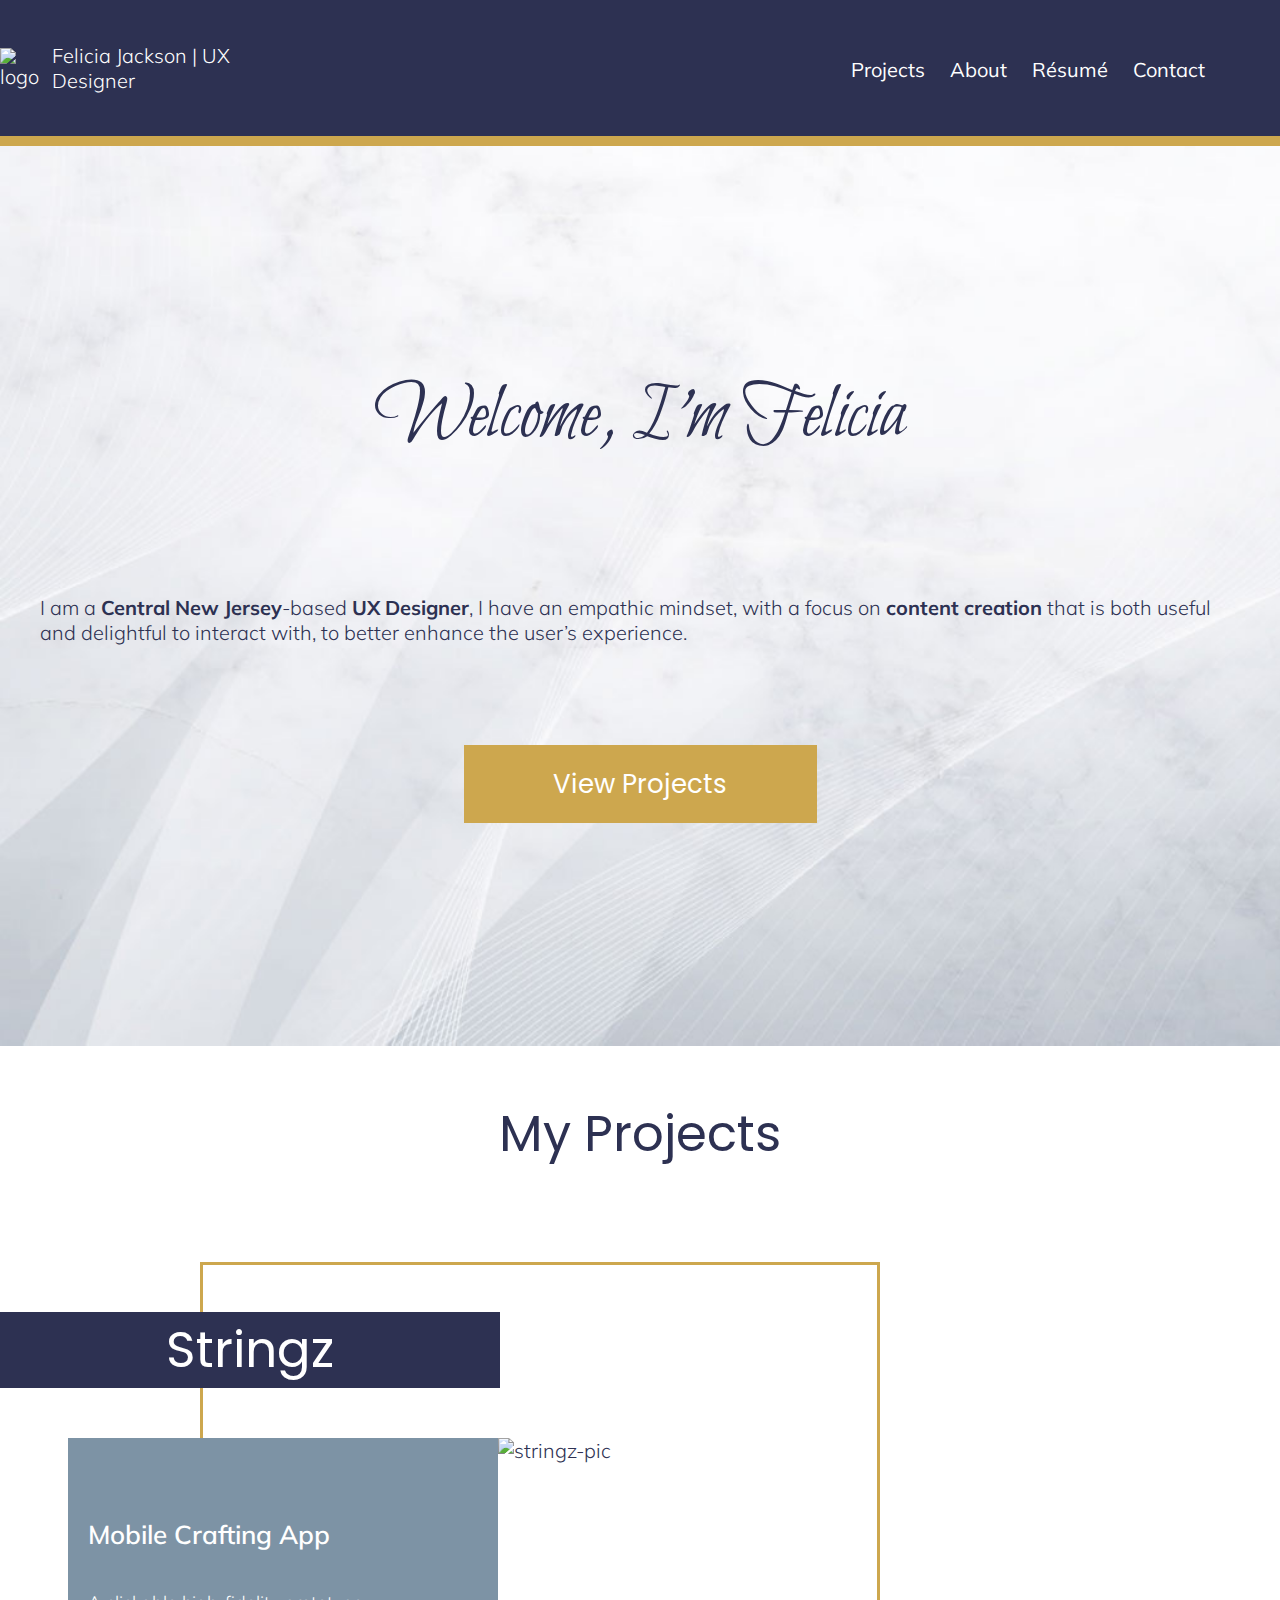
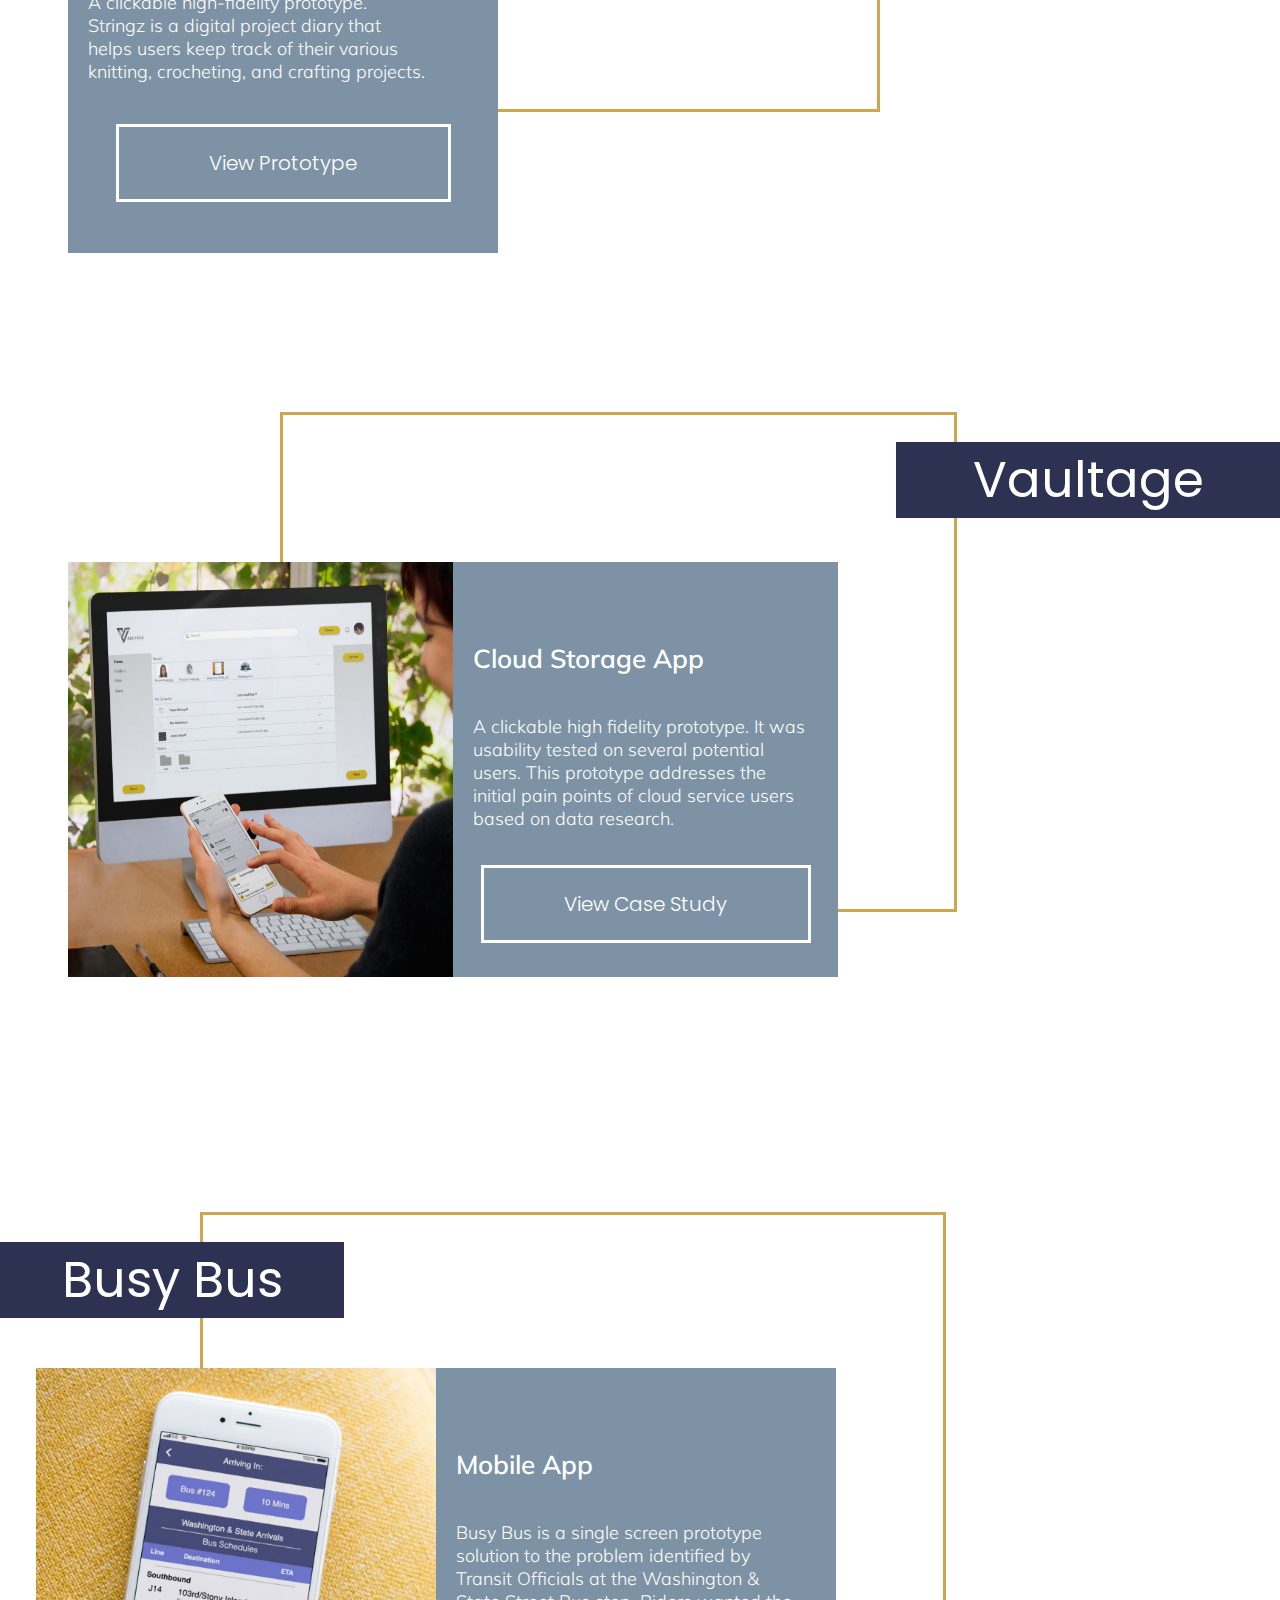
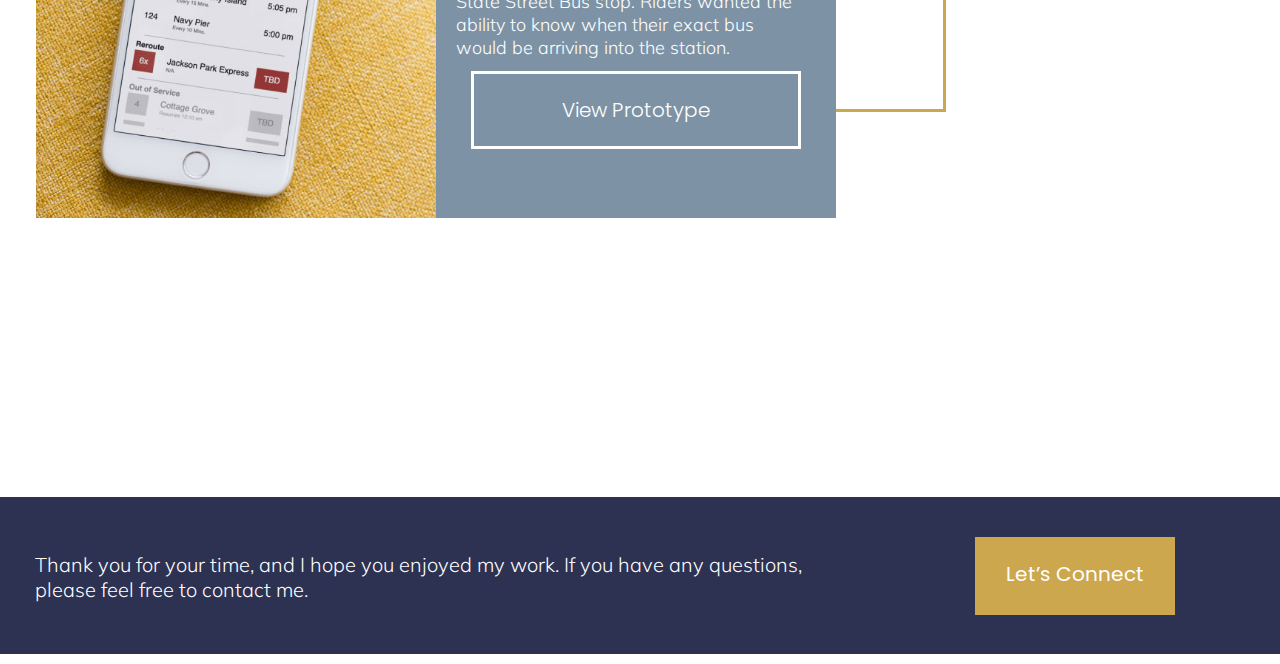
==== commit e4c8caba: "homepage scaling at second breakpoint" ====
--- a/index.html
+++ b/index.html
@@ -8,6 +8,7 @@
   <link rel="stylesheet" type="text/css" href="css/reset.css" />
   <link rel="stylesheet" type="text/css" href="css/style.css" />
   <link rel="stylesheet" type="text/css" href="css/projects.css" />
+  <link rel="stylesheet" type="text/css" href="css/footer.css" />
   <link rel="apple-touch-icon" sizes="180x180" href="/apple-touch-icon.png" />
   <link rel="icon" type="image/png" sizes="32x32" href="/favicon-32x32.png" />
   <link rel="icon" type="image/png" sizes="16x16" href="/favicon-16x16.png" />
--- a/css/style.css
+++ b/css/style.css
@@ -2868,7 +2868,7 @@
   }
 
   .links2 {
-    padding-right: 80px;
+    /* padding-right: 80px; */
   }
 
 /* CONTACT PAGE DESKTOP STYLES */
@@ -2882,24 +2882,19 @@
     margin-bottom: 100px;
  }
 
-/* FOOTER DESKTOP STYLES */
-  footer {
-    height: 157px;
-  }
-
   .thank-you {
     align-self: center;
-    margin-left: 70px;
-    width: 730px;
+    /* margin-left: 70px; */
+    width: 70%;
   }
 
   .lets-connect {
-    font-size: 26px;
+    font-size: 20px;
     grid-row: 1;
     justify-self: end;
     margin-right: 105px;
     margin-top: 40px;
-    width: 369px;
+    width: 200px;
   }
 
   ul.links2 {
@@ -2925,7 +2920,8 @@
     grid-column: 1;
     grid-row: 12;
     margin-top: -30px;
-    margin-left: 75px;
+    /* margin-left: 75px; */
+    width: 60%;
   }
 
   .copy-right2 {
--- a/css/projects.css
+++ b/css/projects.css
@@ -117,7 +117,7 @@
     z-index: 5;
     position: static;
     width: 800px;
-    margin-left: 8%;
+    margin-left: 36px;
   }
 
   .project-info-container1 {
@@ -160,7 +160,7 @@
     border: 3px solid #cda74e;
     left: 200px;
     height: 450px;
-    width: 77vw;
+    width: 680px;
     top: 50px;
   }
 
@@ -177,7 +177,7 @@
   }
 
   .product-name3 {
-    width: 35%;
+    width: 344px;
     margin-top: 30px;
     z-index: 5;
   }
@@ -235,17 +235,17 @@
   .accent-border2 {
     position: absolute;
     border: 3px solid #cda74e;
-    width: 75vw;
+    width: 677px;
     height: 500px;
-    right: 75px;
+    left: 280px;
   }
 
   .accent-border3 {
     position: absolute;
     border: 3px solid #cda74e;
-    width: 85vw;
+    width: 746px;
     height: 500px;
-    right: 25px;
+    left: 200px;
   }
 
   .product-name h3,
@@ -296,19 +296,62 @@
 }
 
 @media (min-width: 1200px) {
+  .product-image {
+    background: none;
+    height: 415px;
+  }
+
+  .bust-bus-image {
+    background: none;
+  }
   .project-container {
     position: relative;
   }
 
-  .project-info-container,
+  .project-info-container1,
+  .project-info-container2,
+  .project-info-container3 {
+    display: flex;
+    flex-direction: row;
+    z-index: 5;
+    position: static;
+    width: 800px;
+    margin-left: 36px;
+  }
+
+  .project-info-container1 {
+    margin-left: 68px;
+    width: 50%;
+    margin-top: 100px;
+  }
+
   .project-info-container2 {
-    display: flex;
-    flex-direction: row;
-    /* z-index: 5; */
-    position: absolute;
-    top: 150px;
-    left: 100px;
+    margin-left: 68px;
     width: 50%;
+    margin-top: 150px;
+  }
+
+  .project-info-contianer2 {
+    margin-top: 40px;
+  }
+
+  .info2,
+  .info3 {
+    padding: none;
+    margin-top: 40px;
+    margin-right: 0;
+  }
+
+  .button {
+    margin-bottom: 0;
+  }
+
+  #stringz-button {
+    margin: 0;
+  }
+
+  #vaultage-button {
+    margin-top: 50px;
   }
 
   .accent-border {
@@ -316,7 +359,7 @@
     border: 3px solid #cda74e;
     left: 200px;
     height: 450px;
-    width: 960px;
+    width: 680px;
     top: 50px;
   }
 
@@ -326,9 +369,31 @@
     top: 100px;
   }
 
+  .product-name2 {
+    right: 0;
+    position: absolute;
+    width: 30%;
+  }
+
+  .product-name3 {
+    width: 344px;
+    margin-top: 30px;
+    z-index: 5;
+  }
+
   .section1 {
     display: flex;
-    height: 1000px;
+    height: 800px;
+  }
+
+  .section2 {
+    display: flex;
+    height: 800px;
+  }
+
+  .section3 {
+    display: flex;
+    height: 800px;
   }
 
   #projects {
@@ -336,10 +401,20 @@
     font-size: 50px;
     font-weight: 400;
     /* grid-column: 1;
-      grid-row: 1; */
+    grid-row: 1; */
     place-self: center;
     padding-top: 50px;
     text-align: center;
+  }
+
+  .button-container {
+    height: 0;
+  }
+
+  .card,
+  .card2,
+  .card3 {
+    width: 430px;
   }
 
   .product-name,
@@ -347,29 +422,65 @@
   .product-name3 {
     background-color: #2d3152;
     /* margin-top: 50px;
-      padding-bottom: 50px; */
+    padding-bottom: 50px; */
     text-align: center;
     /* z-index: 999; */
   }
 
-  .product-name h3 {
+  .product-name2 {
+    margin-top: 30px;
+  }
+
+  .accent-border2 {
+    position: absolute;
+    border: 3px solid #cda74e;
+    width: 677px;
+    height: 500px;
+    left: 280px;
+  }
+
+  .accent-border3 {
+    position: absolute;
+    border: 3px solid #cda74e;
+    width: 746px;
+    height: 500px;
+    left: 200px;
+  }
+
+  .product-name h3,
+  .product-name2 h3,
+  .product-name3 h3 {
     font-size: 50px;
   }
 
   .product-image img,
   .vaultage-image img,
   .busy-bus-image img {
-    height: auto;
-    width: 271px;
+    height: 100%;
+    width: 385px;
+  }
+
+  .busy-bus-image {
+    background-image: url("../images/busy-bus.jpg");
+    background-repeat: no-repeat;
+    background-size: cover;
+    height: 450px;
+    width: 450px;
+  }
+
+  .card3 {
+    width: 450px;
+    height: 450px;
   }
 
   .card-content-container {
     display: flex;
     flex-direction: column;
     width: 100%;
-    margin-left: 20px;
-    margin-top: 50px;
-    height: 569px;
+    margin: 0;
+    padding-left: 20px;
+    padding-top: 50px;
+    height: 300px;
   }
 
   .card h4,
--- a/css/footer.css
+++ b/css/footer.css
@@ -0,0 +1,14 @@
+footer {
+  background-color: #2d3152;
+  color: #ffffff;
+  display: grid;
+  grid-template-rows: 160px 150px;
+  grid-gap: 10px;
+  margin-top: 85px;
+}
+
+@media (min-width: 880px) {
+  footer {
+    height: 157px;
+  }
+}
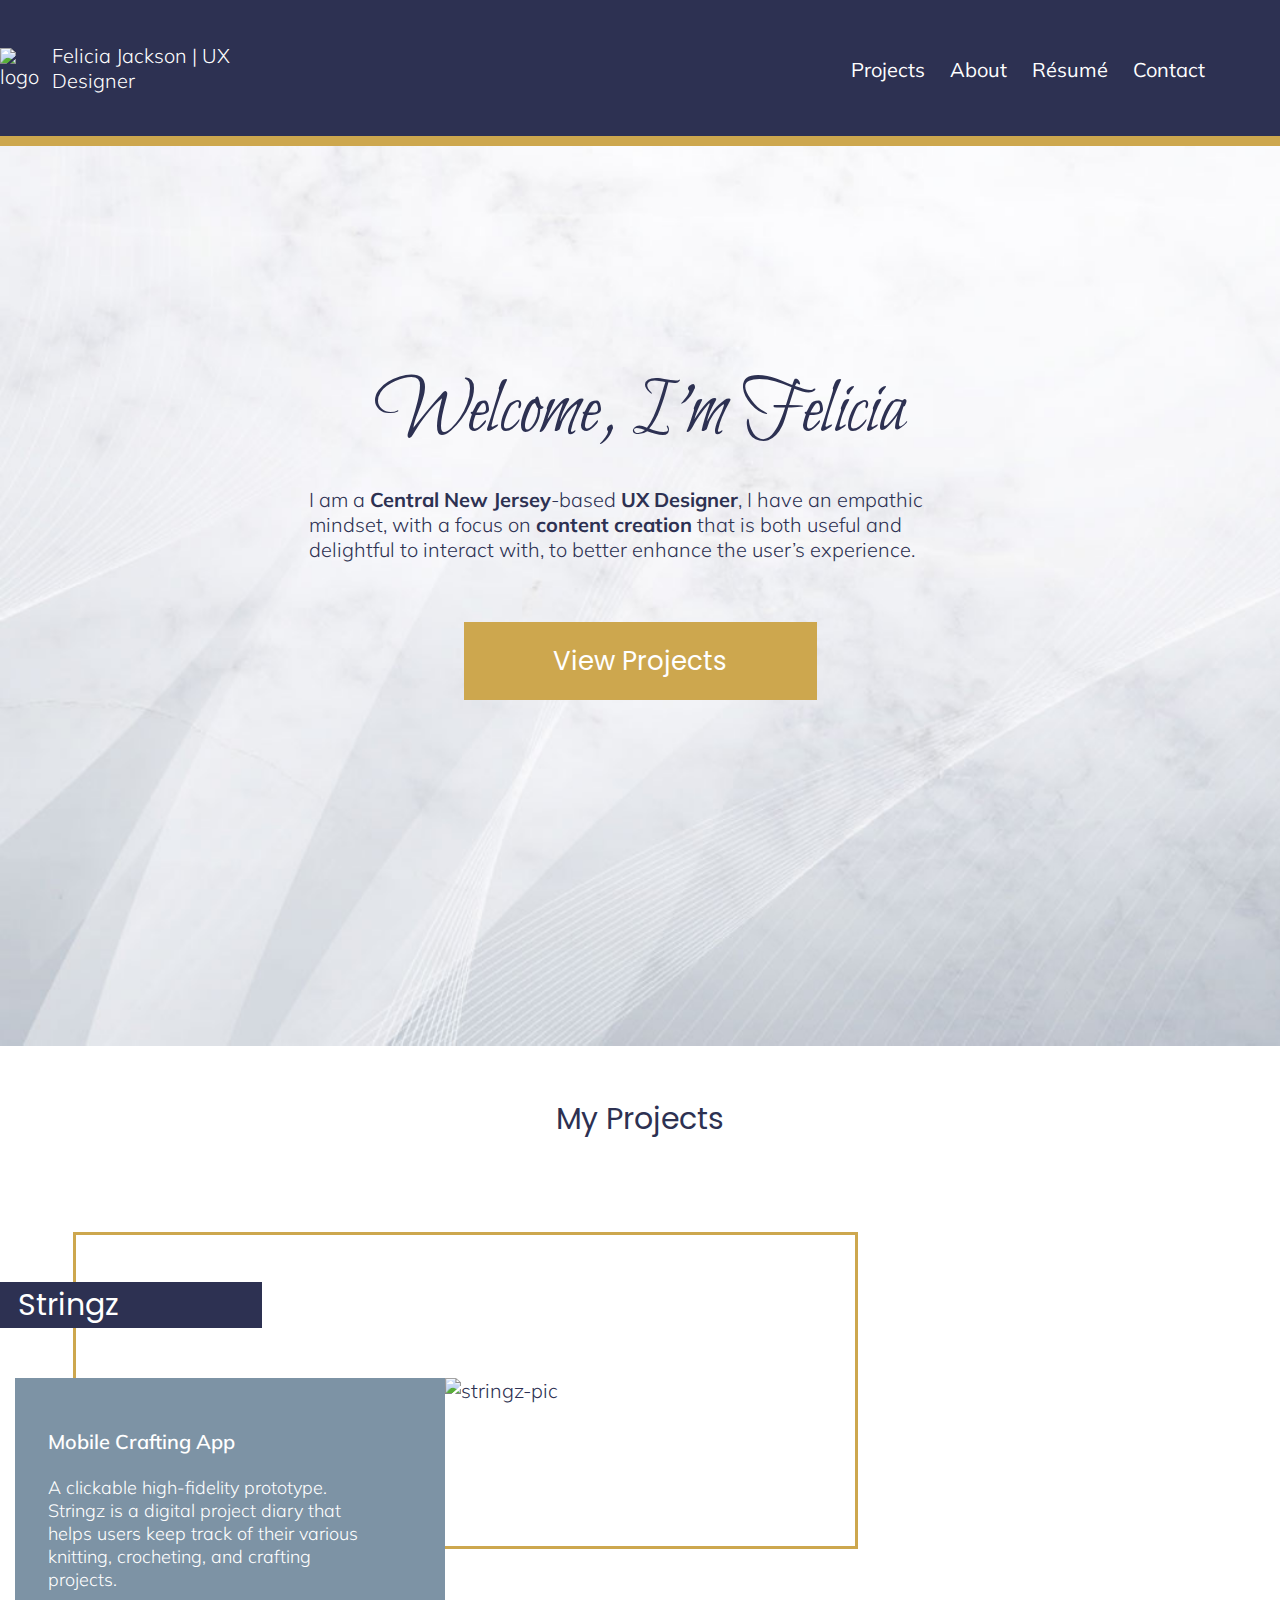
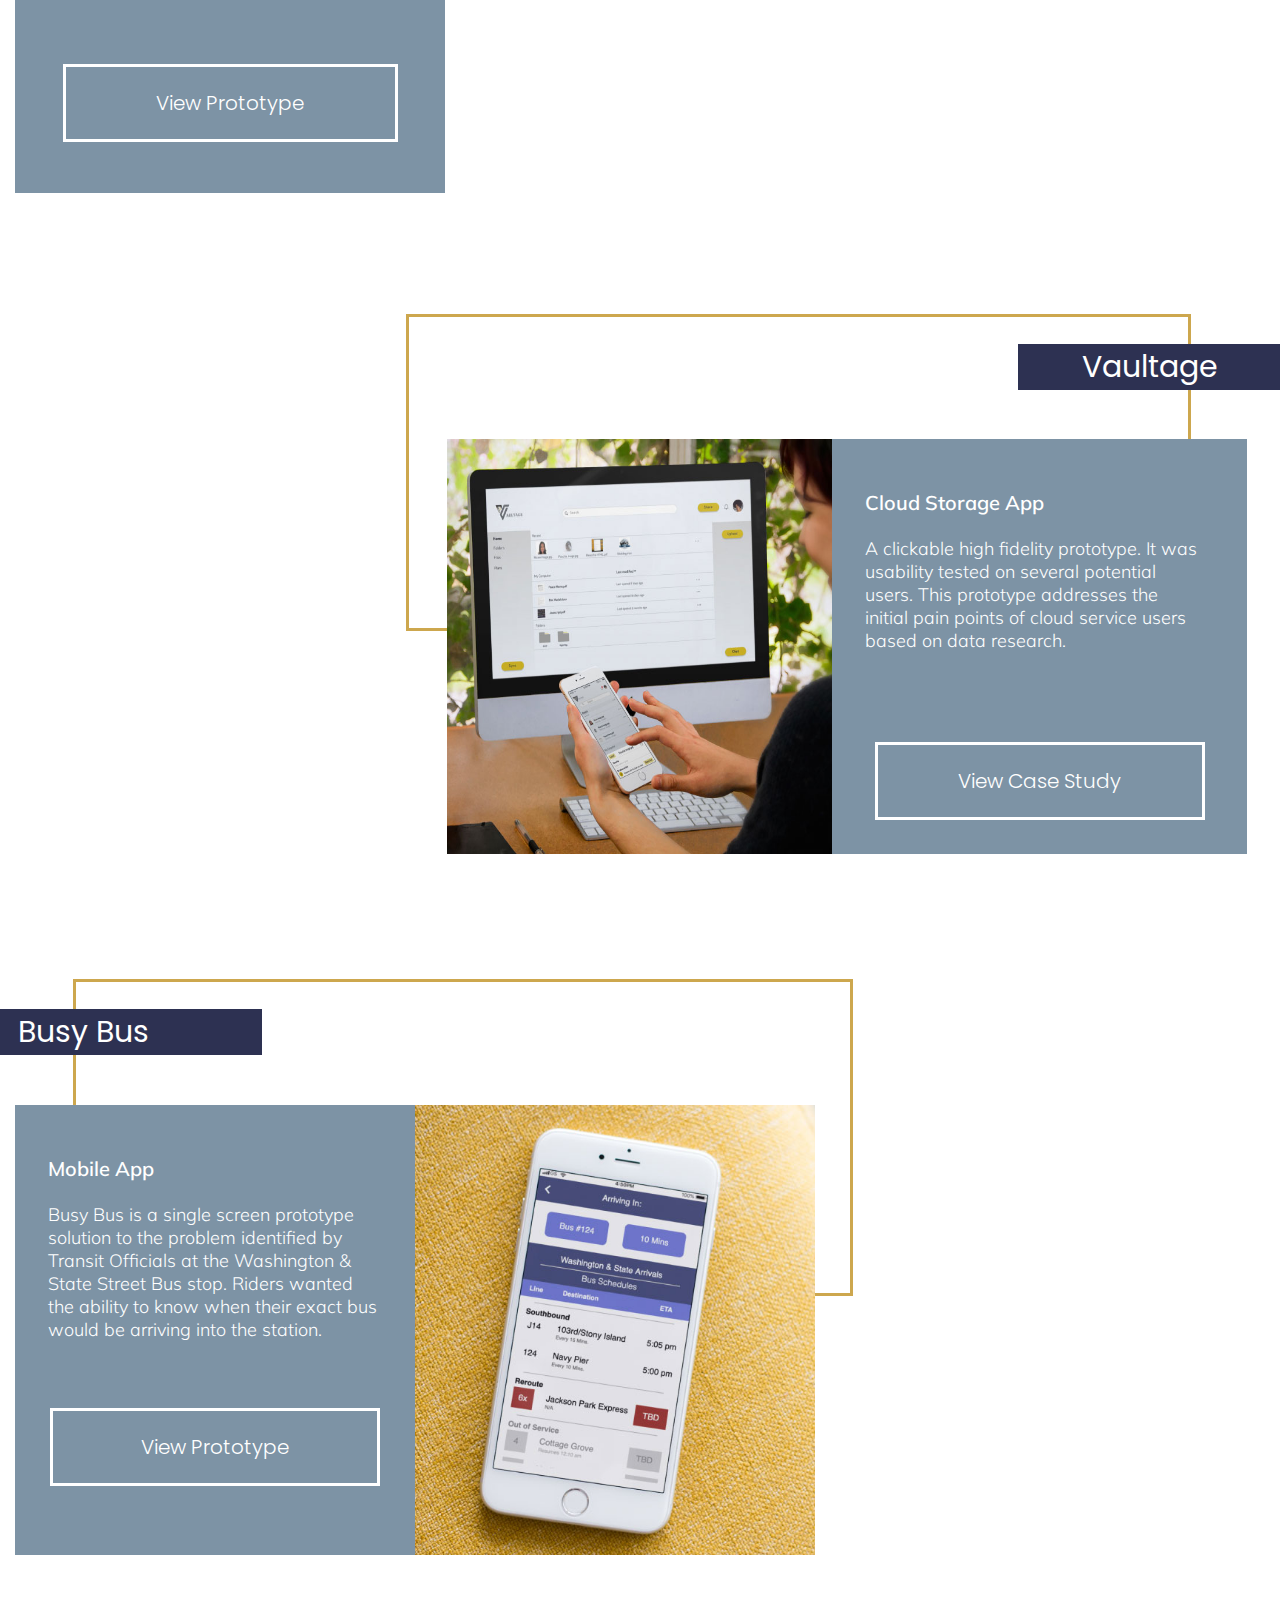
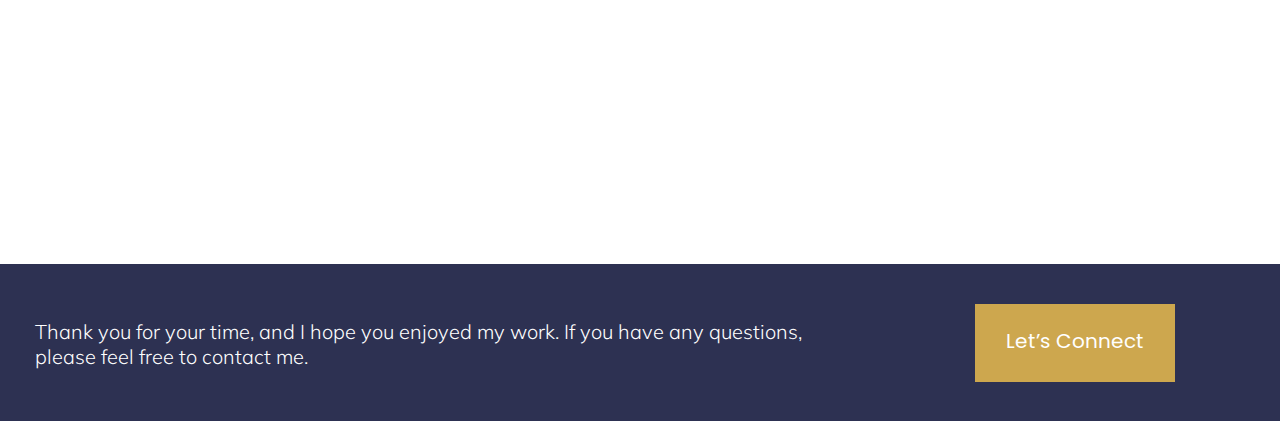
==== commit 676fce21: "homepage responsive" ====
--- a/index.html
+++ b/index.html
@@ -9,6 +9,7 @@
   <link rel="stylesheet" type="text/css" href="css/style.css" />
   <link rel="stylesheet" type="text/css" href="css/projects.css" />
   <link rel="stylesheet" type="text/css" href="css/footer.css" />
+  <link rel="stylesheet" type="text/css" href="css/welcome.css" />
   <link rel="apple-touch-icon" sizes="180x180" href="/apple-touch-icon.png" />
   <link rel="icon" type="image/png" sizes="32x32" href="/favicon-32x32.png" />
   <link rel="icon" type="image/png" sizes="16x16" href="/favicon-16x16.png" />
@@ -55,6 +56,7 @@
       </nav>
     </header>
     <div class="hero-section">
+      <div class="welcome-text">
       <h1 class="bilbo-swash nsme">Welcome, I'm Felicia</h1>
       <p class="info1">
         I am a <strong>Central New Jersey</strong>-based
@@ -62,8 +64,9 @@
         on <strong>content creation</strong> that is both useful and
         delightful to interact with, to better enhance the user’s experience.
       </p>
-      <div class="projects-button-container">
-        <a href="index.html#projects" class="view-projects-button">View Projects</a>
+    </div>
+      <div class="projects-button-container">        
+        <a href="index.html#projects" class="view-projects-button">View Projects</a>    
       </div>
     </div>
 
--- a/css/style.css
+++ b/css/style.css
@@ -14,6 +14,7 @@
   line-height: normal;
   margin: 0;
   width: 100vw;
+  overflow-x: hidden;
 }
 
 html {
@@ -1811,9 +1812,9 @@
     /* width: 100; */
   }
 
-  .view-projects-button {
+  /* .view-projects-button {
     display: none;
-  }
+  } */
 
   .info2, .info3 {
     width: 100%;
@@ -1910,6 +1911,48 @@
 .logo img {
   height: 100px;
 }
+
+.view-projects-button {
+  align-self: end;
+  background: #cda74e;
+  color: #ffffff;
+  font-family: 'Poppins';
+  font-size: 26px;
+  font-weight: 400;
+  grid-column: 1;
+  grid-row: 1;
+  height: 78px;
+  margin-bottom: 130px;
+  justify-self: center;
+  padding: 20px;
+  text-align: center;
+  width: 353px;
+}
+
+a.view-projects-button:link {
+color: #ffffff;
+}
+
+/* hover over link */
+a.view-projects-button:hover {
+ background: #ffffff;
+ border: 2px solid #b39144;
+ color: #b39144;
+}
+
+/* selected link */
+a.view-projects-button:active {
+ background: #ffffff;
+ border: 2px solid #2D3152;
+ color: #2D3152;
+}
+
+  /* visited link */
+  a.view-projects-button:visited {
+    color: #ffffff;
+    border: 2px solid #b39144;
+    background: #b39144;
+  }
 
 @media (min-width: 880px) {
 /* HOMEPAGE DESKTOP STYLES */
@@ -1974,50 +2017,6 @@
   .info1, .info2, .info3 {
     margin-top: 10%;
   }
-
-  .view-projects-button {
-     align-self: end;
-     background: #cda74e;
-     color: #ffffff;
-     font-family: 'Poppins';
-     font-size: 26px;
-     font-weight: 400;
-     grid-column: 1;
-     grid-row: 1;
-     height: 78px;
-     margin-bottom: 130px;
-     justify-self: center;
-     padding: 20px;
-     text-align: center;
-     width: 353px;
-  }
-
-  a.view-projects-button:link {
-   color: #ffffff;
-  }
-
-  /* visited link */
-  a.view-projects-button:visited {
-    color: #ffffff;
-    border: 2px solid #b39144;
-    background: #b39144;
-  }
-
-  /* hover over link */
-  a.view-projects-button:hover {
-    background: #ffffff;
-    border: 2px solid #b39144;
-    color: #b39144;
-  }
-
-  /* selected link */
-  a.view-projects-button:active {
-    background: #ffffff;
-    border: 2px solid #2D3152;
-    color: #2D3152;
-  }
-
-
 
 /* CASE STUDY DESKTOP / TABLET STYLES */
   main {
@@ -2947,14 +2946,14 @@
    padding-top: 80px;
  }
 
-  .card2 {
+  /* .card2 {
     margin-right: 200px;
-  }
+  } */
 
   .accent-border2 {
     align-self: start;
     justify-self: end;
-    margin-right: 255px;
+    /* margin-right: 255px; */
   }
 
   .vaultage-image {
@@ -2962,9 +2961,9 @@
     margin-left: 125px;
   }
 
-  .busy-bus-image {
+  /* .busy-bus-image {
     padding-left: 574px;
-  }
+  } */
 
   .links {
     padding-left: 200px;
--- a/css/projects.css
+++ b/css/projects.css
@@ -14,6 +14,11 @@
 }
 
 .busy-bus-image {
+  background-image: url(../images/busy-bus.jpg);
+  background-repeat: no-repeat;
+  background-size: cover;
+  height: 800px;
+  width: 100%;
   margin-top: 0;
   background-color: #7d93a5;
 }
@@ -120,16 +125,21 @@
     margin-left: 36px;
   }
 
+  .project-info-container3 {
+    flex-direction: row-reverse;
+    margin-left: 15px;
+  }
+
   .project-info-container1 {
-    margin-left: 68px;
+    margin-left: 15px;
     width: 50%;
     margin-top: 100px;
   }
 
   .project-info-container2 {
-    margin-left: 68px;
-    width: 50%;
-    margin-top: 150px;
+    position: absolute;
+    right: 33px;
+    top: 125px;
   }
 
   .project-info-contianer2 {
@@ -139,8 +149,9 @@
   .info2,
   .info3 {
     padding: none;
-    margin-top: 40px;
+    margin-top: 22px;
     margin-right: 0;
+    padding-right: 42px;
   }
 
   .button {
@@ -158,15 +169,15 @@
   .accent-border {
     position: absolute;
     border: 3px solid #cda74e;
-    left: 200px;
-    height: 450px;
-    width: 680px;
+    left: 73px;
+    height: 317px;
+    width: 785px;
     top: 50px;
   }
 
   .product-name {
     position: relative;
-    width: 500px;
+    width: 262px;
     top: 100px;
   }
 
@@ -184,12 +195,12 @@
 
   .section1 {
     display: flex;
-    height: 800px;
+    height: 732px;
   }
 
   .section2 {
     display: flex;
-    height: 800px;
+    height: 665px;
   }
 
   .section3 {
@@ -199,7 +210,7 @@
 
   #projects {
     color: #2d3152;
-    font-size: 50px;
+    font-size: 30px;
     font-weight: 400;
     /* grid-column: 1;
     grid-row: 1; */
@@ -226,6 +237,7 @@
     padding-bottom: 50px; */
     text-align: center;
     /* z-index: 999; */
+    width: 262px;
   }
 
   .product-name2 {
@@ -235,23 +247,28 @@
   .accent-border2 {
     position: absolute;
     border: 3px solid #cda74e;
-    width: 677px;
-    height: 500px;
-    left: 280px;
+    width: 785px;
+    height: 317px;
+    right: 89px;
   }
 
   .accent-border3 {
     position: absolute;
     border: 3px solid #cda74e;
-    width: 746px;
-    height: 500px;
-    left: 200px;
+    width: 780px;
+    height: 317px;
+    left: 73px;
+  }
+
+  .product-name h3 .product-name2 h3,
+  .product-name3 h3 {
+    font-size: 30px;
   }
 
   .product-name h3,
-  .product-name2 h3,
   .product-name3 h3 {
-    font-size: 50px;
+    text-align: left;
+    padding-left: 18px;
   }
 
   .product-image img,
@@ -279,9 +296,202 @@
     flex-direction: column;
     width: 100%;
     margin: 0;
+    padding-left: 33px;
+    padding-top: 21px;
+    height: 300px;
+  }
+
+  .card h4,
+  .card2 h4,
+  .card3 h4 {
+    font-weight: 600;
+    grid-row: 1;
+    padding-top: 30px;
+    /* padding-left: 35px; */
+  }
+}
+
+@media (min-width: 1200px) {
+  /* .product-image {
+    background: none;
+    height: 608px;
+    width: 665px;
+  }
+
+  .bust-bus-image {
+    background: none;
+  }
+  .project-container {
+    position: relative;
+  }
+
+  .project-info-container1,
+  .project-info-container2,
+  .project-info-container3 {
+    display: flex;
+    flex-direction: row;
+    z-index: 5;
+    position: static;
+    width: 1000px;
+    margin-left: 36px;
+  }
+
+  .project-info-container1 {
+    width: 1000px;
+    margin-top: 100px;
+  }
+
+  .project-info-container2 {
+    margin-left: 250px; 
+    margin-top: 150px;
+    width: 1000px;
+  }
+
+  .project-info-contianer2 {
+    margin-top: 40px;
+  }
+
+  .info2,
+  .info3 {
+    padding: none;
+    margin-top: 40px;
+    margin-right: 0;
+  }
+
+  .button {
+    margin-bottom: 0;
+  }
+
+  #stringz-button {
+    margin: 0;
+  }
+
+  #vaultage-button {
+    margin-top: 50px;
+  }
+
+  .accent-border {
+    position: absolute;
+    border: 3px solid #cda74e;
+    width: 1175px;
+  }
+
+  .product-name {
+    position: relative;
+    width: 500px;
+    top: 100px;
+  }
+
+  .product-name2 {
+    right: 0;
+    position: absolute;
+    width: 30%;
+  }
+
+  .product-name3 {
+    width: 344px;
+    margin-top: 30px;
+    z-index: 5;
+  }
+
+  .section1 {
+    display: flex;
+    height: 1000px;
+  }
+
+  .section2 {
+    display: flex;
+    height: 800px;
+  }
+
+  .section3 {
+    display: flex;
+    height: 800px;
+  }
+
+  #projects {
+    color: #2d3152;
+    font-size: 50px;
+    font-weight: 400;
+    place-self: center;
+    padding-top: 50px;
+    text-align: center;
+  }
+
+  .button-container {
+    width: 100%;
+    height: auto;
+    display: flex;
+    flex-direction: row;
+    justify-content: flex-start;
+    padding-left: 25px;
+  }
+
+  .card {
+    width: 40%;
+    height: 608px;
+  }
+
+  .card2,
+  .card3 {
+    width: 430px;
+  }
+
+  .product-name,
+  .product-name2,
+  .product-name3 {
+    background-color: #2d3152;
+    text-align: center;
+  }
+
+  .product-name2 {
+    margin-top: 30px;
+  }
+
+  .accent-border2 {
+    position: absolute;
+    border: 3px solid #cda74e;
+    width: 800px;
+    height: 500px;
+    left: 380px;
+  }
+
+  .accent-border3 {
+    position: absolute;
+    border: 3px solid #cda74e;
+    width: 820px;
+    height: 500px;
+    left: 200px;
+  }
+
+  .product-image img,
+  .vaultage-image img,
+  .busy-bus-image img {
+    height: 100%;
+    width: 100%;
+  }
+
+  .busy-bus-image {
+    background-image: url("../images/busy-bus.jpg");
+    background-repeat: no-repeat;
+    background-size: cover;
+    height: 495px;
+    width: 495px;
+  }
+
+  .card3 {
+    width: 450px;
+    height: 495px;
+  }
+
+  .card-content-container {
+    display: flex;
+    flex-direction: column;
+    width: 100%;
+    margin: 0;
     padding-left: 20px;
     padding-top: 50px;
-    height: 300px;
+    height: 250px;
   }
 
   .card h4,
@@ -291,205 +501,5 @@
     font-weight: 600;
     grid-row: 1;
     padding-top: 30px;
-    /* padding-left: 35px; */
-  }
-}
-
-@media (min-width: 1200px) {
-  .product-image {
-    background: none;
-    height: 415px;
-  }
-
-  .bust-bus-image {
-    background: none;
-  }
-  .project-container {
-    position: relative;
-  }
-
-  .project-info-container1,
-  .project-info-container2,
-  .project-info-container3 {
-    display: flex;
-    flex-direction: row;
-    z-index: 5;
-    position: static;
-    width: 800px;
-    margin-left: 36px;
-  }
-
-  .project-info-container1 {
-    margin-left: 68px;
-    width: 50%;
-    margin-top: 100px;
-  }
-
-  .project-info-container2 {
-    margin-left: 68px;
-    width: 50%;
-    margin-top: 150px;
-  }
-
-  .project-info-contianer2 {
-    margin-top: 40px;
-  }
-
-  .info2,
-  .info3 {
-    padding: none;
-    margin-top: 40px;
-    margin-right: 0;
-  }
-
-  .button {
-    margin-bottom: 0;
-  }
-
-  #stringz-button {
-    margin: 0;
-  }
-
-  #vaultage-button {
-    margin-top: 50px;
-  }
-
-  .accent-border {
-    position: absolute;
-    border: 3px solid #cda74e;
-    left: 200px;
-    height: 450px;
-    width: 680px;
-    top: 50px;
-  }
-
-  .product-name {
-    position: relative;
-    width: 500px;
-    top: 100px;
-  }
-
-  .product-name2 {
-    right: 0;
-    position: absolute;
-    width: 30%;
-  }
-
-  .product-name3 {
-    width: 344px;
-    margin-top: 30px;
-    z-index: 5;
-  }
-
-  .section1 {
-    display: flex;
-    height: 800px;
-  }
-
-  .section2 {
-    display: flex;
-    height: 800px;
-  }
-
-  .section3 {
-    display: flex;
-    height: 800px;
-  }
-
-  #projects {
-    color: #2d3152;
-    font-size: 50px;
-    font-weight: 400;
-    /* grid-column: 1;
-    grid-row: 1; */
-    place-self: center;
-    padding-top: 50px;
-    text-align: center;
-  }
-
-  .button-container {
-    height: 0;
-  }
-
-  .card,
-  .card2,
-  .card3 {
-    width: 430px;
-  }
-
-  .product-name,
-  .product-name2,
-  .product-name3 {
-    background-color: #2d3152;
-    /* margin-top: 50px;
-    padding-bottom: 50px; */
-    text-align: center;
-    /* z-index: 999; */
-  }
-
-  .product-name2 {
-    margin-top: 30px;
-  }
-
-  .accent-border2 {
-    position: absolute;
-    border: 3px solid #cda74e;
-    width: 677px;
-    height: 500px;
-    left: 280px;
-  }
-
-  .accent-border3 {
-    position: absolute;
-    border: 3px solid #cda74e;
-    width: 746px;
-    height: 500px;
-    left: 200px;
-  }
-
-  .product-name h3,
-  .product-name2 h3,
-  .product-name3 h3 {
-    font-size: 50px;
-  }
-
-  .product-image img,
-  .vaultage-image img,
-  .busy-bus-image img {
-    height: 100%;
-    width: 385px;
-  }
-
-  .busy-bus-image {
-    background-image: url("../images/busy-bus.jpg");
-    background-repeat: no-repeat;
-    background-size: cover;
-    height: 450px;
-    width: 450px;
-  }
-
-  .card3 {
-    width: 450px;
-    height: 450px;
-  }
-
-  .card-content-container {
-    display: flex;
-    flex-direction: column;
-    width: 100%;
-    margin: 0;
-    padding-left: 20px;
-    padding-top: 50px;
-    height: 300px;
-  }
-
-  .card h4,
-  .card2 h4,
-  .card3 h4 {
-    font-size: 26px;
-    font-weight: 600;
-    grid-row: 1;
-    padding-top: 30px;
-    /* padding-left: 35px; */
-  }
-}
+  } */
+}
--- a/css/welcome.css
+++ b/css/welcome.css
@@ -0,0 +1,16 @@
+.welcome-text {
+    display: flex;
+    flex-direction: column;
+}
+
+.welcome-text h1 {
+    margin-top: 0;
+}
+
+.welcome-text p {
+    margin-top: 25px;
+    width: 58%;
+    margin: 0 auto;
+    padding-top: 25px;
+    padding-bottom: 60px;
+}